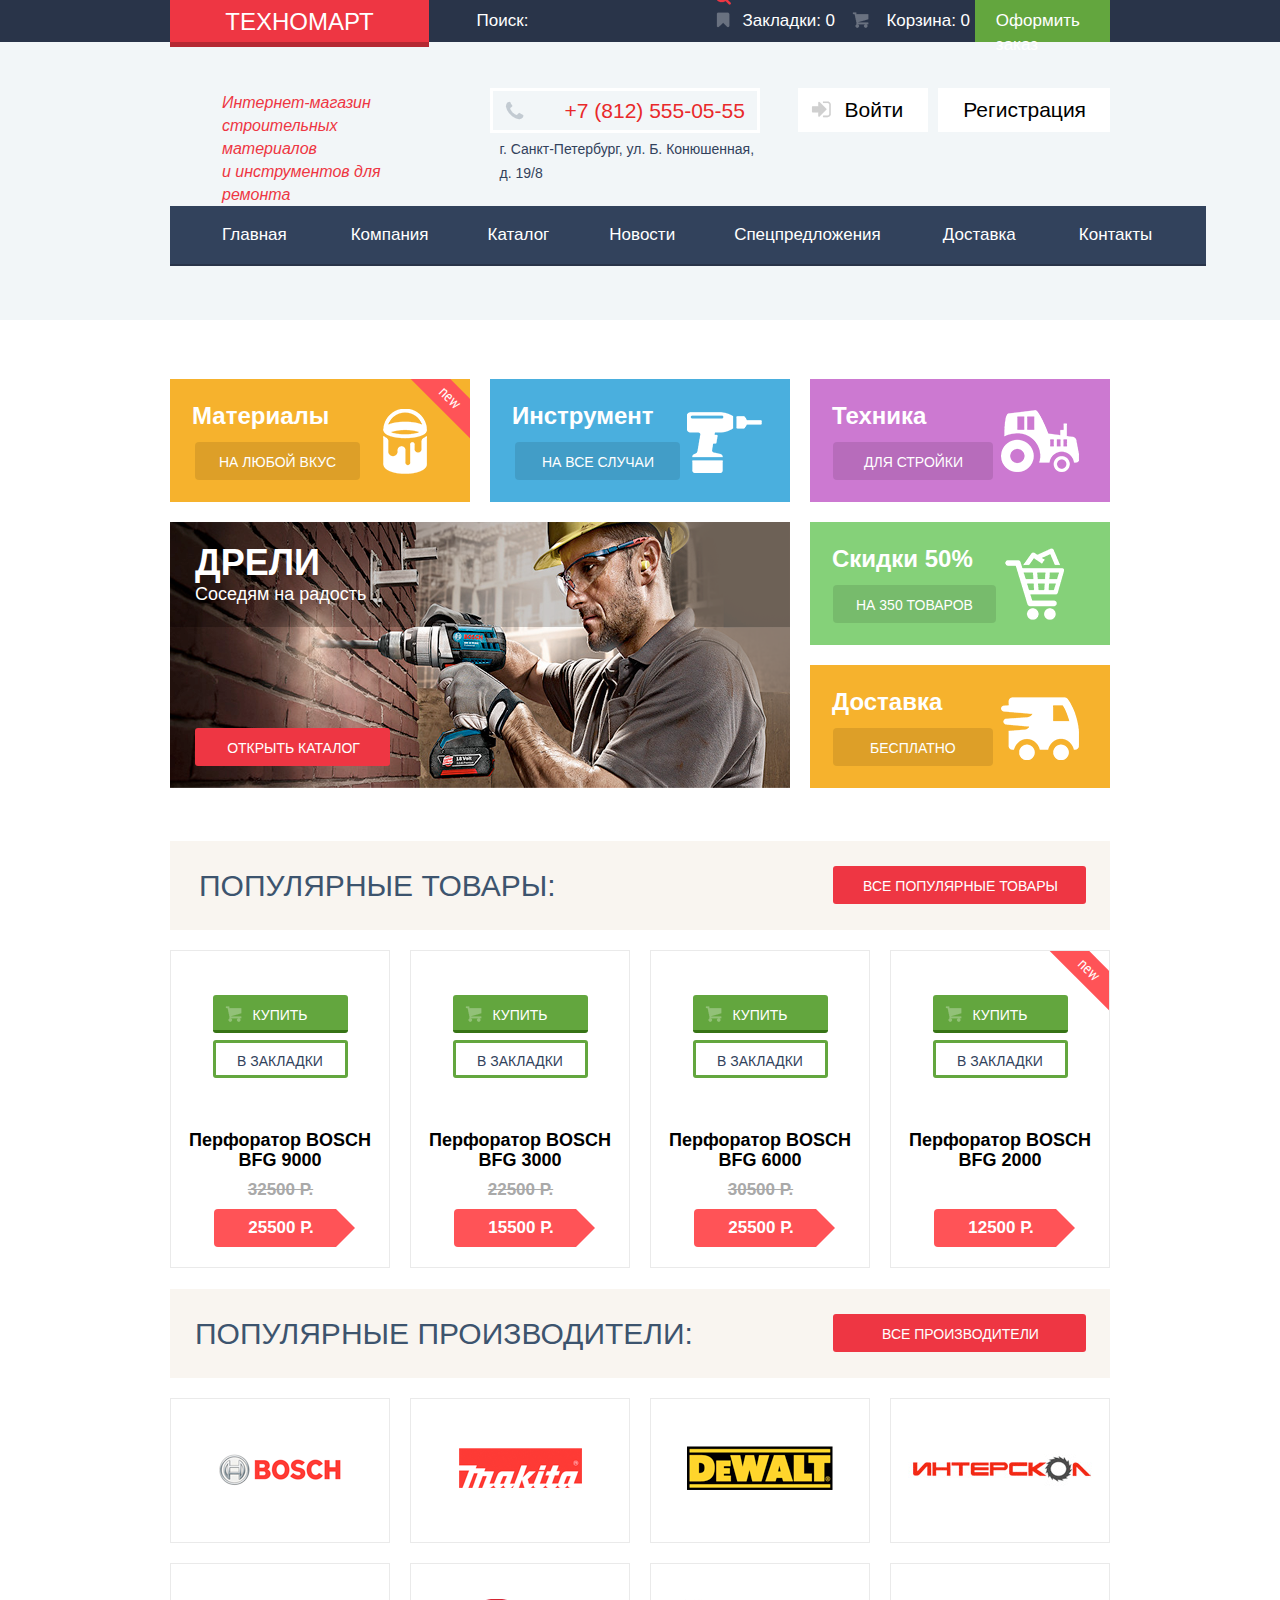
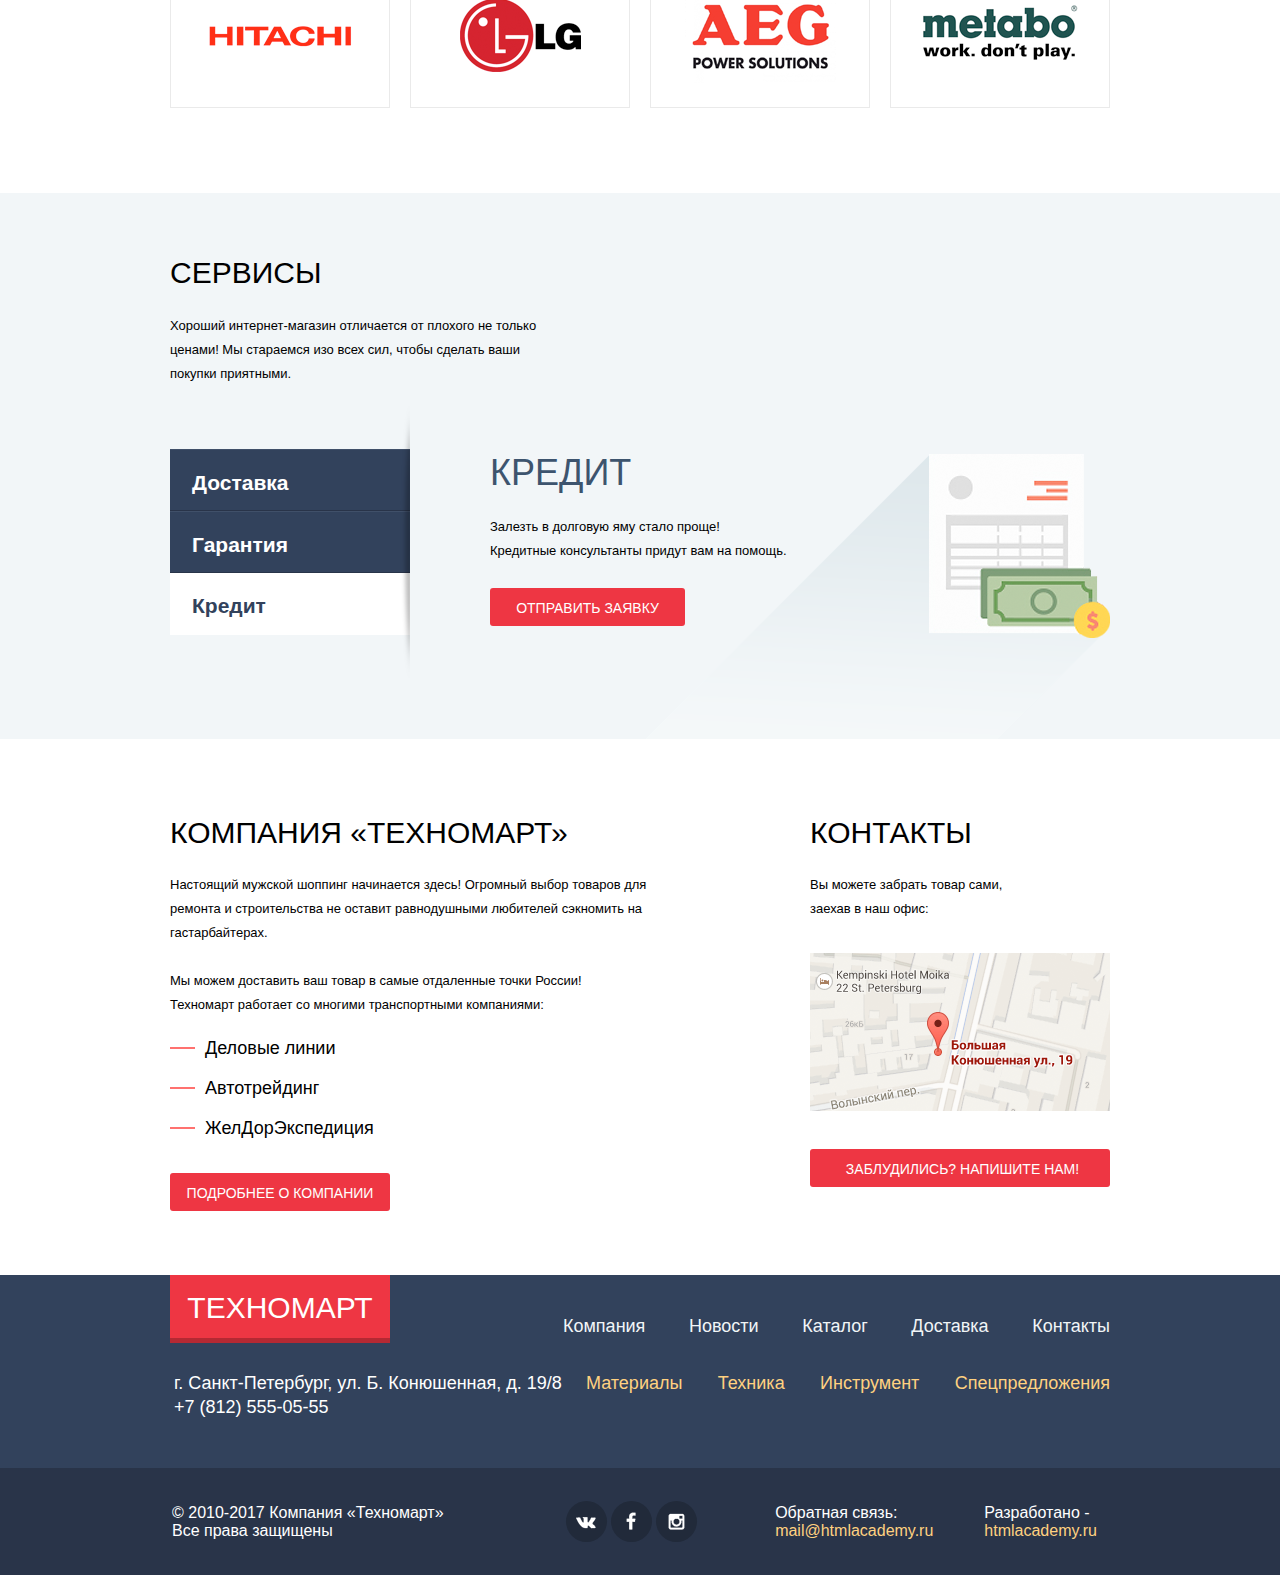
==== index.html @ e609ee50 "Release Candidate #3" ====
<!DOCTYPE html>
<html lang="ru">
<head>
    <meta charset="UTF-8">
    <meta name="viewport" content="width=device-width, initial-scale=1.0">
    <meta http-equiv="X-UA-Compatible" content="ie=edge">
    <title>HTML Academy: Техномарт</title>
    <link rel="stylesheet" href="css/normalize.css">
    <link rel="stylesheet" href="css/style.css">
</head>
<body>
    <header>
        <section class="header-top">
            <div class="container flex-start">
                <a class="header-logo">Техномарт</a>
                <form action="http://technomart.org/get" method="GET" class="search-form">
                    <input type="text" placeholder="Поиск:" class="input-search" id="searchik">
                    <label for="searchik" class="label-search"></label>
                </form>
                <a href="#" class="bookmarks-container">
                    Закладки: <span class="bookmark-count">0</span>
                </a>
                <a href="#" class="basket-container">
                    Корзина: <span class="basket-count">0</span>
                </a>
                <a href="#" class="btn btn-checkout">Оформить заказ</a>
            </div>
        </section>
        <section class="header-bottom">
            <div class="container">
                <div class="header-upper-row flex">
                    <div class="header-description">Интернет-магазин строительных материалов<br>и инструментов для ремонта</div>
                    <div class="header-contacts">
                        <span class="header-phone">+7 (812) 555-05-55</span>
                        <span class="header-address">г. Санкт-Петербург, ул. Б. Конюшенная, д. 19/8</span>
                    </div>
                    <div class="user-login">
                        <a href="#" class="btn btn-login">Войти</a>
                        <a href="#" class="btn btn-registration">Регистрация</a>
                    </div>
                    <div class="user-logged-in logged-in-index">
                        <div class="user-name">
                            <a href="http://tehnopark.ru/profile" class="direct-user">Равшан Джамшутович</a>
                            <a href="#" class="logout-icon"></a>
                        </div>
                            <a href="#" class="dashboard">Мои заказы</a>
                            <a href="#" class="dashboard dashboard-two">Личный кабинет</a>
                    </div>
                </div>
                <nav class="header-nav">
                    <ul class="flex-start">
                        <li><a href="#" class="header-link link-one">Главная</a></li>
                        <li><a href="#" class="header-link link-two">Компания</a></li>
                        <li><a href="./catalog.html" class="header-link link-three">Каталог</a></li>
                        <li><a href="#" class="header-link link-four">Новости</a></li>
                        <li><a href="#" class="header-link link-five">Спецпредложения</a></li>
                        <li><a href="#" class="header-link link-six">Доставка</a></li>
                        <li><a href="#" class="header-link link-seven">Контакты</a></li>
                    </ul>
                </nav>
            </div>
        </section>
    </header>
    <main>
        <section class="promo">
            <div class="container">
                <div class="promo-upper-row flex">
                    <article class="promo-article materials">
                        <h1>Материалы</h1>
                        <a href="#">На любой вкус</a>
                    </article>
                    <article class="promo-article instrument">
                        <h1>Инструмент</h1>
                        <a href="#">На все случаи</a>
                    </article>
                    <article class="promo-article technics">
                        <h1>Техника</h1>
                        <a href="#">Для стройки</a>
                    </article>
                </div>
                <div class="promo-lower-row flex">
                    <article class="big-promo big-promo-perforator">
                        <div class="header-container">
                            <h1>Перфораторы</h1>
                            <h2>Настоящие мужские игрушки</h2>
                        </div>
                        <a href="#">Открыть каталог</a>
                    </article>
                    <article class="big-promo big-promo-drel">
                        <div class="header-container">
                            <h1>Дрели</h1>   
                            <h2>Соседям на радость</h2>
                        </div>
                        <a href="#">Открыть каталог</a>
                    </article>
                    <div class="promo-right-container">
                        <article class="promo-article sale">
                            <h1>Скидки 50%</h1>
                            <a href="#">На 350 товаров</a>
                        </article>
                        <article class="promo-article deliveries">
                            <h1>Доставка</h1>
                            <a href="#">Бесплатно</a>
                        </article>
                    </div>
                </div>
            </div>
        </section>
        <section class="popular-items">
            <div class="container">
                <div class="popular-items-head flex">
                    <h2>Популярные товары:</h2>
                    <a href="#">Все популярные товары</a>
                </div>
                <div class="popular-items-body flex">
                    <article class="popular-item BFG9000">
                        <figure>
                            <img src="img/popular-drill-9000.png" width="184" height="164" alt="BFG 9000">
                        </figure>
                        <div class="hover-buttons">
                            <a href="#"class="buy-button">Купить</a>
                            <a href="#" class="bookmark-button">В закладки</a>
                        </div>
                        <div class="price">
                            <h3>Перфоратор BOSCH<br>BFG 9000</h3>
                            <div class="last-price">32500 Р.</div>
                            <div class="new-price">25500 Р.</div>
                        </div>
                    </article>
                    <article class="popular-item BFG3000">
                        <figure>
                            <img src="img/popular-drill-3000.png" width="127" height="112" alt="BFG 3000">
                        </figure>
                        <div class="hover-buttons">
                            <a href="#"class="buy-button">Купить</a>
                            <a href="#" class="bookmark-button">В закладки</a>
                        </div>
                        <div class="price">
                            <h3>Перфоратор BOSCH<br>BFG 3000</h3>
                            <div class="last-price">22500 Р.</div>
                            <div class="new-price">15500 Р.</div>
                        </div>
                    </article>
                    <article class="popular-item BFG6000">
                        <figure>
                            <img src="img/popular-drill-6000.png" width="144" height="128" alt="BFG 6000">
                        </figure>
                        <div class="hover-buttons">
                            <a href="#"class="buy-button">Купить</a>
                            <a href="#" class="bookmark-button">В закладки</a>
                        </div>
                        <div class="price">
                            <h3>Перфоратор BOSCH<br>BFG 6000</h3>
                            <div class="last-price">30500 Р.</div>
                            <div class="new-price">25500 Р.</div>
                        </div>
                    </article>
                    <article class="popular-item BFG2000">
                        <figure>
                            <img src="img/popular-drill-2000.png" width="127" height="112" alt="BFG 2000">
                        </figure>
                        <div class="hover-buttons">
                            <a href="#"class="buy-button">Купить</a>
                            <a href="#" class="bookmark-button">В закладки</a>
                        </div>
                        <div class="price">
                            <h3>Перфоратор BOSCH<br>BFG 2000</h3>
                            <div class="last-price"></div>
                            <div class="new-price">12500 Р.</div>
                        </div>
                    </article>
                </div>
            </div>
        </section>
        <section class="popular-brands">
            <div class="container">
                <div class="popular-brands-head flex">
                    <h2>Популярные производители:</h2>
                    <a href="#">Все производители</a>
                </div>
                <div class="popular-brands-body">
                    <ul class="flex wrap">
                        <li class="popular-brand"><a href="#" class="pop-link Bosch"><img src="img/popular-bosch.png" width="126" height="37" alt="Bosch"></a></li>
                        <li class="popular-brand"><a href="#" class="pop-link Makita"><img src="img/popular-makita.png" width="123" height="40" alt="Makita"></a></li>
                        <li class="popular-brand"><a href="#" class="pop-link DeWalt"><img src="img/popular-dewalt.png" width="146" height="44" alt="DeWalt"></a></li>
                        <li class="popular-brand"><a href="#" class="pop-link InterSkol"><img src="img/popular-interskol.png" width="200" height="88" alt="InterSkol"></a></li>
                        <li class="popular-brand"><a href="#" class="pop-link Hitachi"><img src="img/popular-hitachi.png" width="169" height="31" alt="Hitachi"></a></li>
                        <li class="popular-brand"><a href="#" class="pop-link LG"><img src="img/popular-lg.png" width="121" height="73" alt="LG"></a></li>
                        <li class="popular-brand"><a href="#" class="pop-link AEG"><img src="img/popular-aeg.png" width="151" height="96" alt="AEG"></a></li>
                        <li class="popular-brand"><a href="#" class="pop-link Metabo"><img src="img/popular-metabo.png" width="204" height="69" alt="Metabo"></a></li>
                    </ul>
                </div>
            </div>
        </section>
        <section class="service">
            <div class="container">
                <div class="services-description">
                    <h2>Сервисы</h2>
                    <p>Хороший интернет-магазин отличается от плохого не только ценами! Мы стараемся изо всех сил, чтобы сделать ваши покупки приятными.</p>
                </div>
                <div class="delivery-guarantee-credit flex">
                    <div class="delivery-slider flex">
                        <a href="#">Доставка</a>
                        <a href="#">Гарантия</a>
                        <a href="#" class="active">Кредит</a>
                    </div>
                    <div class="delivery-info">
                        <h2>Доставка</h2>
                        <p>Мы с удовольствием доставим ваш товар прямо к вашему подъезду совершенно бесплатно! Ведь мы неплохо заработаем,<br>поднимая его на ваш этаж!</p>
                    </div>
                    <div class="guarantee-info">
                        <h2>Гарантия</h2>
                        <p>Если купленный у нас товар поломается или заискрит,<br>а также в случае пожара, спровоцированного его возгаранием,  вы всегда можете быть уверены в нашей гарантии. Мы обменяем сгоревший товар на новый.<br>Дом уж восстановите как-нибудь сами.</p>
                    </div>
                    <div class="credit-info">
                        <h2>Кредит</h2>
                        <p>Залезть в долговую яму стало проще!<br>Кредитные консультанты придут вам на помощь.</p>
                        <a href="#">Отправить заявку</a>
                    </div>
                </div>
            </div>
        </section>
        <section class="company-info-address">
            <div class="container flex">
                <div class="company-info">
                    <h2>Компания «Техномарт»</h2>
                    <p>Настоящий мужской шоппинг начинается здесь! Огромный выбор товаров для ремонта и строительства не оставит равнодушными любителей сэкномить на гастарбайтерах.</p>
                    <p class="paragraph-info">Мы можем доставить ваш товар в самые отдаленные точки России!<br>Техномарт работает со многими транспортными компаниями:</p>
                    <ul>
                        <li>Деловые линии</li>
                        <li>Автотрейдинг</li>
                        <li>ЖелДорЭкспедиция</li>
                    </ul>
                    <a href="№">Подробнее о компании</a>
                </div>
                <div class="company-address">
                    <h2>Контакты</h2>
                    <p>Вы можете забрать товар сами,<br>заехав в наш офис:</p>
                    <a href="https://goo.gl/maps/dcmSV68UJ8t" class="map"><img src="img/map-mini.png" alt="Karta" width="300" height="158"></a>
                    <a href="#" class="company-link">Заблудились? Напишите нам!</a>
                </div>
            </div>
        </section>
    </main>
    <footer>
        <section class="footer-top">
            <div class="container flex">
                <a href="#" class="footer-logo">Техномарт</a>
                <nav class="footer-company-nav">
                    <ul class="flex">
                        <li><a href="#">Компания</a></li>
                        <li><a href="#">Новости</a></li>
                        <li><a href="./catalog.html">Каталог</a></li>
                        <li><a href="#">Доставка</a></li>
                        <li><a href="#">Контакты</a></li>
                    </ul>
                </nav>
            </div> 
        </section>
        <section class="footer-middle">
            <div class="container flex">
                <p class="footer-address">г. Санкт-Петербург, ул. Б. Конюшенная, д. 19/8<br>+7 (812) 555-05-55</p>
                <nav class="footer-shop-nav">
                    <ul class="flex">
                        <li><a href="#">Материалы</a></li>
                        <li><a href="#">Техника</a></li>
                        <li><a href="#">Инструмент</a></li>
                        <li><a href="#">Спецпредложения</a></li>
                    </ul>
                </nav>
            </div>
        </section>
        <section class="footer-bottom">
            <div class="container flex">
                <small>&#169; 2010-2017 Компания «Техномарт»<br>Все права защищены</small>
                <div class="social flex">
                    <a href="#" class="icon icon-vk"></a>
                    <a href="#" class="icon icon-fb"></a>
                    <a href="#" class="icon icon-insta"></a>
                </div>
                <div class="made-by flex">
                    <div class="email">
                        <span class="made-by-span">Обратная связь:</span>
                        <a href="mailto:mail@htmlacademy.ru" class="email-link">mail@htmlacademy.ru</a>
                    </div>
                    <div class="developer">
                        <span class="made-by-span">Разработано -</span>
                        <a href="https://htmlacademy.ru/intensive/htmlcss" class="course-link">htmlacademy.ru</a>
                    </div>
                </div>
            </div>
        </section>
    </footer>
</body>
</html>
---- css/style.css ----
@font-face {
    font-family: "PT Sans";
    src: url("../fonts/PTSans.woff") format("woff");
    font-style: normal;
    font-weight: normal;
}

@font-face {
    font-family: "PT Sans";
    src: url("../fonts/PTSansBold.woff") format("woff");
    font-style: normal;
    font-weight: bold;
}

@font-face {
    font-family: "PT Sans Narrow";
    src: url("../fonts/PTSansNarrow.woff") format("woff");
    font-style: normal;
    font-weight: normal;
}

@font-face {
    font-family: "Cuprum";
    src: url("../fonts/Cuprum.woff") format("woff");
    font-style: normal;
    font-weight: normal;
}

@font-face {
    font-family: "Cuprum";
    src: url("../fonts/Cuprumbold.woff") format("woff");
    font-style: normal;
    font-weight: bold;
}

@font-face {
    font-family: "Cuprum";
    src: url("../fonts/CuprumItalic.woff") format("woff");
    font-style: italic;
    font-weight: normal;
}

@font-face {
    font-family: "Cuprum";
    src: url("../fonts/CuprumBoldItalic.woff") format("woff");
    font-style: italic;
    font-weight: bold;
}

body {
    font-family: "Cuprum", "Arial", sans-serif;
    font-size: 14px;
    line-height: 24px;
    font-weight: normal;
    color: black;
    margin: 0px;
}

a {
    text-decoration: none;
}

.container {
    width: 940px;
    margin: 0 auto;
    padding: 0 10px;
}

.flex {
    display: flex;
    justify-content: space-between;
}

.flex-start {
    display: flex;
    justify-content: flex-start;
}

.wrap {
    flex-wrap: wrap;
}


/*СТИЛИЗАЦИЯ HEADER */

.header-top {
    background-color: #293449;
    color: white;
    min-height: 42px;
}

.header-top a {
    text-decoration: none;
    color: white;
}

.header-bottom {
    background-color: #f2f6f8;
    min-height: 278px;
}

.header-nav ul {
    list-style: none;
}

.header-nav a {
    color: white;
}

.header-phone,
.header-address {
    display: block;
}

.header-logo {
    font-size: 24px;
    text-transform: uppercase;
    padding-top: 10px;
    padding-bottom: 8px;
    padding-left: 55.32px;
    padding-right: 55px;
    background-color: #ee3643;
    box-shadow: 0px 5px #b52933;
}

.header-logo:hover {
    background-color: #ca2c37;
    box-shadow: 0px 5px #9a212a;
}

.header-logo:active {
    background-color: #ba2732;
    box-shadow: 0px 5px #8e1e26;
}

.header-top .container {
    align-items: center;
}

.search-form {
    position: relative;
    /*background-color: white;*/
    
}

.input-search {
    height: 42px;
    border: none;
    width: 270px;
    padding-left: 48px;
    padding-top: 0;
    padding-bottom: 1px;
    padding-right: 0;
    background-color: #293449;
    font-family: "Cuprum", "Arial", sans-serif;
    font-size: 17px;
    box-sizing: border-box;
}

.label-search {
    position: relative;
    /*color: #33445a;*/
    color: white;
    /*padding-left: 47px;*/
}

.label-search::before {
    content: "";
    position: absolute;
    display: block;
    width: 17px;
    height: 17px;
    background-image: url(../img/spritesheet.png);
    background-repeat: no-repeat;
    background-position: -141px -191px;
    left: 15px;
    top: -25px;
}

.input-search:hover {
    background-color: #212a3a;
}

.input-search:focus {
    background-color: white;
}

.label-search:focus::before {
    left: 190px;
}

/*.input-search:hover::before {
    content: "";
    position: absolute;
    display: block;
    width: 17px;
    height: 17px;
    background-image: url(../img/spritesheet.png);
    background-repeat: no-repeat;
    background-position: -141px -191px;
    left: -15px;
}*/

/*.label-search:hover::before {
    content: "";
    position: absolute;
    display: block;
    width: 17px;
    height: 17px;
    background-image: url(../img/spritesheet.png);
    background-repeat: no-repeat;
    background-position: -141px -191px;
    left: 190px;
}*/

::-webkit-input-placeholder { /* WebKit, Blink, Edge */
    color: white;
    font-family: "Cuprum", "Arial", sans-serif;
    font-size: 17px;
}
:-moz-placeholder { /* Mozilla Firefox 4 to 18 */
   color: white;
   opacity:  1;
}
::-moz-placeholder { /* Mozilla Firefox 19+ */
   color: white;
   opacity:  1;
}
:-ms-input-placeholder { /* Internet Explorer 10-11 */
   color: white;
}

.bookmarks-container {
    width: 150px;
    height: 42px;
    box-sizing: border-box;
    position: relative;
    padding-left: 44px;
    font-size: 17px;
    padding-top: 9px;
    /*display: block;*/
}

.basket-container {
    width: 150px;
    height: 42px;
    box-sizing: border-box;
    position: relative;
    padding-left: 50px;
    font-size: 17px;
    padding-top: 9px;
}

.bookmarks-container::before {
    content: "";
    position: absolute;
    display: block;
    width: 14px;
    height: 16px;
    background-image: url(../img/spritesheet.png);
    background-repeat: no-repeat;
    background-position: -102px -168px;
    left: 17px;
    bottom: 14px;
    opacity: 0.3;
}

.bookmarks-container:hover {
    background-color: #212a3a;
}

.bookmarks-container:hover::before {
    opacity: 1;
}

.bookmarks-container:active {
    background-color: #161d29;
    color: rgba(255, 255, 255, 0.6);
}

.bookmarks-container:active::before {
    opacity: 0.5;
}

.basket-container::before {
    content: "";
    position: absolute;
    display: block;
    width: 17px;
    height: 16px;
    background-image: url(../img/spritesheet.png);
    background-repeat: no-repeat;
    background-position: -59px -168px;
    left: 16px;
    bottom: 14px;
    opacity: 0.3;
}

.basket-container:hover {
    background-color: #212a3a;
}

.basket-container:hover::before {
    opacity: 1;
}

.basket-container:active {
    background-color: #161d29;
    color: rgba(255, 255, 255, 0.6);
}

.basket-container:active::before {
    opacity: 0.5;
}
.btn-checkout {
    background-color: #63a63e;
    padding-top: 9px;
    box-sizing: border-box;
    font-size: 17px;
    padding-left: 21px;
    width: 150px;
    height: 42px;
}

.btn-checkout:hover {
    background-color: #5fbb2d;
}

.btn-checkout:active {
    background-color: #518534;
    color: rgba(255, 255, 255, 0.51);
}

.header-contacts {
    width: 270px;
    box-sizing: border-box;
    margin-left: 18px;
}

.header-upper-row {
    min-height: 158px;
}

.header-description {
    width: 250px;
    font-style: italic;
    font-size: 16px;
    line-height: 23px;
    color: #ee3643;
    box-sizing: border-box;
    padding-left: 52px;
    margin-top: 49px;
}

.header-phone {
    width: 270px;
    position: relative;
    box-sizing: border-box;
    border: 3px solid white;
    min-height: 45px;
    font-size: 21px;
    color: #e9292a;
    padding-top: 8px;
    padding-left: 72px;
    margin-top: 46px;
}

.header-phone::before {
    content: "";
    position: absolute;
    display: block;
    width: 19px;
    height: 19px;
    background-image: url(../img/spritesheet.png);
    background-repeat: no-repeat;
    background-position: -116px -191px;
    left: 12px;
    bottom: 10px;
}

.header-address {
    margin-left: 10px;
    margin-top: 4px;
    color: #32425c;
}

.user-login {
    margin-top: 46px;
    width: 299px;
    display: flex;
    justify-content: flex-end;
    align-items: flex-start;
}

.btn-login {
    margin-right: 10px;
    background-color: white;
    color: black;
    font-size: 21px;
    line-height: 18px;
    padding-right: 25px;
    padding-left: 46px;
    padding-top: 13px;
    padding-bottom: 13px;
    position: relative;
}

.btn-registration {
    background-color: white;
    color: black;
    font-size: 21px;
    line-height: 18px;
    padding-right: 24px;
    padding-left: 25px;
    padding-top: 13px;
    padding-bottom: 13px;
}

.btn-login::before {
    content: "";
    display: block;
    position: absolute;
    width: 20px;
    height: 17px;
    background-image: url(../img/spritesheet.png);
    background-repeat: no-repeat;
    background-position: -166px -168px;
    left: 13px;
}

.btn-login:hover,
.btn-registration:hover {
    color: #ee3643;
}

.btn-login:hover::before {
    background-position: -36px -191px;
}

.btn-login:active,
.btn-registration:active {
    color: rgba(0, 0, 0, 0.3);
}

.btn-login:active::before {
    background-position: -166px -168px;
}

.user-logged-in {
    margin-top: 46px;
    width: 299px;
}

.direct-user {
    color: black;
    font-size: 21px;
    line-height: 18px;
    display: inline-block;
    margin-top: 13px;
    margin-left: 47px;
    position: relative;
}

.direct-user::before {
    content: "";
    position: absolute;
    display: block;
    background-image: url(../img/spritesheet.png);
    background-repeat: no-repeat;
    width: 20px;
    height: 18px;
    background-position: -215px -11px;
    left: -34px;
}

.direct-user:hover::before {
    background-position: -199px -35px;
}

.direct-user:active {
    color: rgba(0, 0, 0, 0.3);
}

.direct-user:active::before {
    background-position: -215px -11px;
}

.user-name {
    background-color: white;
    min-height: 44px;
    position: relative;
}

.dashboard {
    font-size: 16px;
    line-height: 18px;
    color: #32425c;
    display: inline-block;
    margin-top: 8px;
    margin-left: 18px;
    text-decoration: underline;
}

.dashboard-two {
    margin-left: 28px;
    position: relative;
}

.dashboard-two::before {
    content: "\2022";
    position: absolute;
    color: #32425c;
    display: block;
    left: -17px;
    font-family: Arial, sans-serif;
}

.dashboard:hover {
    color: #ee3643;
}

.dashboard:active {
    color: rgba(50, 66, 92, 0.3);
}

.logout-icon {
    position: absolute;
    display: block;
    background-image: url(../img/spritesheet.png);
    background-repeat: no-repeat;
    width: 21px;
    height: 17px;
    background-position: -62px -191px;
    right: 10px;
    bottom: 13px;
}

.logout-icon:hover {
    background-position: -89px -191px;
}

.logout-icon:active {
    background-position: -62px -191px;
}

.logged-in-index {
    display: none;
}

.login-catalog {
    display: none;
}

.header-nav ul {
    margin-top: 0;
    margin-bottom: 0;
    padding-left: 0;
    /*align-items: center;*/
}

.header-link {
    font-size: 17px;
    line-height: 17px;
    padding-top: 20px;
    display: inline-block;
    min-height: 60px;
    background-color: #32425c;
    box-sizing: border-box;
    border-bottom: 2px solid #293449;
}

.header-link.link-one {
    padding-left: 52px;
    padding-right: 34px;
}

.header-link.link-two {
    padding-left: 30px;
    padding-right: 30px;
}

.header-link.link-three {
    padding-left: 29px;
    padding-right: 30px;
}

.header-link.link-four {
    padding-left: 30px;
    padding-right: 30px;
}

.header-link.link-five {
    padding-left: 29px;
    padding-right: 30px;
}

.header-link.link-six {
    padding-left: 32px;
    padding-right: 30px;
}

.header-link.link-seven {
    padding-left: 33px;
    padding-right: 54px;
}

.header-link:hover {
    background-color: #293449;
}

.header-link:active {
    background-color: #1d2739;
    color: rgba(255, 255, 255, 0.5)
}




/*СТИЛИЗАЦИЯ PROMO*/

/*.big-promo-drel {
    display: none;
}*/

.big-promo-perforator {
    display: none;
}


.promo-article {
    width: 300px;
    min-height: 123px;
    position: relative;
}

.big-promo {
    width: 620px;
}

.materials {
    background-color: #f6b22d;
    overflow: hidden;
}

.instrument {
    background-color: #4aafde;
}

.technics {
    background-color: #cc79d1;
}

.sale {
    background-color: #85d179;
}

.deliveries {
    background-color: #f6b22d;
}

.promo-upper-row {
    margin-top: 59px;
}

.promo-lower-row {
    margin-top: 20px;
    min-height: 266px;
}

.promo-article h1 {
    font-size: 24px;
    line-height: 30px;
    color: white;
    margin-top: 22px;
    margin-left: 22px;
    margin-bottom: 0;
}

.promo-right-container {
    display: flex;
    flex-direction: column;
    justify-content: space-between;
}

.promo-article a {
    display: inline-block;
    margin-left: 23px;
    margin-top: 11px;
    font-size: 14px;
    line-height: 18px;
    text-transform: uppercase;
    color: white;
    background-color: rgba(0, 0, 0, 0.1);
    border-radius: 4px;
}

.promo-article a:hover {
    background-color: rgba(0, 0, 0, 0.2);
}

.promo-article a:active {
    background-color: rgba(0, 0, 0, 0.3);
}

.promo-article.materials a {
    padding-top: 11px;
    padding-left: 24px;
    padding-right: 24px;
    padding-bottom: 9px;
    margin-left: 25px;
}

.promo-article.instrument a {
    margin-left: 25px;
    padding-top: 11px;
    padding-left: 27px;
    padding-right: 26px;
    padding-bottom: 9px;
}

.promo-article.technics a {
    padding-top: 11px;
    padding-left: 31px;
    padding-right: 30px;
    padding-bottom: 9px;
}

.promo-article.sale a {
    padding-top: 11px;
    padding-left: 23px;
    padding-right: 23px;
    padding-bottom: 9px;
}

.promo-article.deliveries a {
    padding-top: 11px;
    padding-left: 37px;
    padding-right: 37px;
    padding-bottom: 9px;
}

.promo-article.materials::before {
    content: "";
    position: absolute;
    display: block;
    background-image: url(../img/spritesheet.png);
    background-repeat: no-repeat;
    width: 44px;
    height: 65px;
    background-position: -3px -3px;
    left: 213px;
    top: 30px;
}

.promo-article.materials::after {
    content: "new";
    display: block;
    position: absolute;
    font-family: "PT Sans Narrow", "Arial", sans-serif;
    font-size: 16px;
    line-height: 18px;
    color: white;
    top: 5px;
    right: -24px;
    background-color: #ff5357;
    width: 89px;
    height: 24px;
    text-align: center;
    padding-top: 4px;
    transform: rotate(45deg);
}

.promo-article.instrument::before {
    content: "";
    position: absolute;
    display: block;
    background-image: url(../img/spritesheet.png);
    background-repeat: no-repeat;
    width: 75px;
    height: 61px;
    background-position: -53px -3px;
    left: 197px;
    top: 33px;
}

.promo-article.technics::before {
    content: "";
    position: absolute;
    display: block;
    background-image: url(../img/spritesheet.png);
    background-repeat: no-repeat;
    width: 78px;
    height: 62px;
    background-position: -3px -81px;
    left: 191px;
    top: 31px;
}

.promo-article.sale::before {
    content: "";
    position: absolute;
    display: block;
    background-image: url(../img/spritesheet.png);
    background-repeat: no-repeat;
    width: 59px;
    height: 72px;
    background-position: -134px -3px;
    left: 195px;
    top: 26px;
}

.promo-article.deliveries::before {
    content: "";
    position: absolute;
    display: block;
    background-image: url(../img/spritesheet.png);
    background-repeat: no-repeat;
    width: 78px;
    height: 63px;
    background-position: -87px -81px;
    left: 191px;
    top: 32px;
}

.big-promo a {
    display: inline-block;
    width: 195px;
    height: 38px;
    background-color: #ee3643;
    border-radius: 3px;
    font-size: 14px;
    line-height: 18px;
    text-align: center;
    padding-top: 11px;
    color: white;
    text-transform: uppercase;
    box-sizing: border-box;
    padding-left: 2px;
    margin-top: 101px;
    margin-left: 25px;
}

.big-promo a:hover {
    background-color: #ca2c37;
}

.big-promo a:active {
    background-color: #ba2732;
}

.big-promo h1 {
    margin-top: 0;
    margin-bottom: 0;
    margin-left: 25px;
    padding-top: 26px;
    color: white;
    text-transform: uppercase;
    font-size: 36px;
    line-height: 30px;
    font-weight: bold;
}

.big-promo h2 {
    color: white;
    font-family: "PT Sans", "Arial", sans-serif;
    font-size: 18px;
    line-height: 24px;
    font-weight: normal;
    margin-left: 25px;
    margin-bottom: 0;
    margin-top: 4px;
}

.big-promo-perforator {
    background-image: url("../img/slider1.png");
}

.big-promo-drel {
    background-image: url("../img/slider2.png");
}

.big-promo .header-container {
    min-height: 105px;
    box-sizing: border-box;
}




/*СТИЛИЗАЦИЯ ПОПУЛЯРНЫХ ТОВАРОВ*/

.popular-items {
    margin-top: 53px;
}

.popular-items-head {
    background-color: #f9f5f0;
    min-height: 89px;
    box-sizing: border-box;
}

.popular-items-head h2 {
    text-transform: uppercase;
    font-size: 30px;
    line-height: 30px;
    margin-left: 29px;
    margin-top: 30px;
    font-weight: normal;
    color: #3d546e;
}

.popular-items-head a {
    width: 253px;
    height: 38px;
    background-color: #ee3643;
    border-radius: 3px;
    font-size: 14px;
    line-height: 18px;
    text-align: center;
    padding-top: 11px;
    color: white;
    text-transform: uppercase;
    box-sizing: border-box;
    padding-left: 2px;
    margin-top: 25px;
    margin-left: 25px;
    margin-right: 24px;
}

.popular-items-head a:hover {
    background-color: #ca2c37;
}

.popular-items-head a:active {
    background-color: #ba2732;
}

.popular-items-body {
    margin-top: 20px;
}

.popular-item {
    width: 220px;
    min-height: 318px; 
    box-sizing: border-box;
    border: 1px solid #eaeaea;
    overflow: hidden;
    display: flex;
    flex-direction: column;
    justify-content: space-between;
    align-items: center;
    position: relative;
}

.hover-buttons {
    display: flex;
    min-height: 127px;
    flex-direction: column;
    justify-content: flex-end;
    align-items: center;
    box-sizing: border-box;
}

.buy-button {
    width: 135px;
    height: 38px;
    box-sizing: border-box;
    background-color: #63a63e;
    border-bottom: 3px solid #367315;
    border-radius: 3px;
    color: white;
    font-size: 14px;
    text-transform: uppercase;
    text-align: center;
    padding-top: 8px;
    position: relative;
}

.buy-button::before {
    content: "";
    position: absolute;
    display: block;
    width: 17px;
    height: 16px;
    background-image: url(../img/spritesheet.png);
    background-repeat: no-repeat;
    background-position: -59px -168px;
    bottom: 8px;
    left: 12px;
    opacity: 0.3;
}

.buy-button:hover {
    background-color: #5fbb2d;
}

.buy-button:hover::before {
    opacity: 1;
}

.buy-button:active {
    background-color: #518534;
    border-bottom: 3px solid #518534;
}

.bookmark-button {
    width: 135px;
    height: 38px;
    margin-top: 7px;
    box-sizing: border-box;
    border: 3px solid #63a63e;
    border-radius: 3px;
    font-size: 14px;
    text-transform: uppercase;
    text-align: center;
    color: #32425c;
    padding-top: 6px;
}

.bookmark-button:hover {
    border-color: #32425c;
}

.bookmark-button:active {
    opacity: 0.3;
}

.popular-item figure {
    margin: 0;
    display: none;
}

.BFG9000 img {
    margin-top: 5px;
}

.BFG3000 img {
    margin-top: 28px;
    margin-right: 12px;
}

.BFG6000 img {
    margin-top: 21px;
    margin-right: 21px;
}

.BFG2000 img {
    margin-top: 27px;
    margin-right: 28px;
}

.popular-items-body .BFG2000::after {
    content: "new";
    display: block;
    position: absolute;
    font-family: "PT Sans Narrow", "Arial", sans-serif;
    font-size: 16px;
    line-height: 18px;
    color: white;
    top: 5px;
    right: -24px;
    background-color: #ff5357;
    width: 89px;
    height: 24px;
    text-align: center;
    padding-top: 4px;
    transform: rotate(45deg);
}

.popular-item h3 {
    font-family: "PT Sans", "Arial", sans-serif;
    font-weight: bold;
    font-size: 18px;
    line-height: 20px;
    color: black;
    margin-top: 0;
    margin-bottom: 11px;
    text-align: center;
}

.last-price {
    font-family: "PT Sans", "Arial", sans-serif;
    font-weight: bold;
    font-size: 17px;
    line-height: 18px;
    color: #a9a9a9;
    text-decoration: line-through;
    margin-bottom: 10px;
    text-align: center;
    margin-left: 1px;
}

.new-price {
    width: 122px;
    height: 38px;
    position: relative;
    border-top-left-radius: 4px;
    border-bottom-left-radius: 4px;
    font-family: "PT Sans", "Arial", sans-serif;
    font-weight: bold;
    font-size: 17px;
    line-height: 18px;
    color: white;
    background-color: #ff5357;
    padding-top: 10px;
    padding-left: 13px;
    box-sizing: border-box;
    margin-left: -11px;
    margin-bottom: 20px;
    text-align: center;
}

.new-price::after {
    content: "";
    position: absolute;
    border: 19px solid transparent;
    border-left: 19px solid #ff5357;
    display: block;
    width: 0;
    height: 0;
    left: 122px;
    bottom: 0;
}

.popular-item .price {
    display: flex;
    flex-direction: column;
    justify-content: space-between;
    align-items: center;
    min-height: 137px;
}


.popular-item:hover {
     box-shadow: 0px 10px 25px 0px rgba(41, 52, 73, 0.5); 
}


/*СТИЛИЗАЦИЯ ПОПУЛЯРНЫХ БРЕНДОВ*/

.popular-brands {
    margin-top: 21px;
}

.popular-brands-head {
    background-color: #f9f5f0;
    min-height: 89px;
    box-sizing: border-box;
}

.popular-brands-head h2 {
    text-transform: uppercase;
    font-size: 30px;
    line-height: 30px;
    margin-left: 25px;
    margin-top: 30px;
    font-weight: normal;
    color: #3d546e;
}

.popular-brands-head a {
    width: 253px;
    height: 38px;
    background-color: #ee3643;
    border-radius: 3px;
    font-size: 14px;
    line-height: 18px;
    text-align: center;
    padding-top: 11px;
    color: white;
    text-transform: uppercase;
    box-sizing: border-box;
    padding-left: 2px;
    margin-top: 25px;
    margin-left: 25px;
    margin-right: 24px;
}


.popular-brands-head a:hover {
    background-color: #ca2c37;
}

.popular-brands-head a:active {
    background-color: #ba2732;
}

.popular-brand a {
    display: flex;
    width: 220px;
    height: 145px;
    border: 1px solid #eaeaea;
    justify-content: center;
    align-items: center;
    box-sizing: border-box;
}

.popular-brand {
    margin-top: 20px;
}

.popular-brand:hover {
    box-shadow: 0px 10px 25px 0px rgba(41, 52, 73, 0.5); 
}

.popular-brand:active {
    box-shadow: 0px 4px 10px 0px rgba(41, 52, 73, 0.5); 

}

.pop-link:active {
    opacity: 0.3;
}

.popular-brands-body ul {
    margin-left: 0;
    padding-left: 0;
    margin-top: 0;
    margin-bottom: 0;
    list-style: none;
}

.Makita img {
    margin-top: -5px;
}

.DeWalt img {
    margin-top: -5px;
}

.InterSkol img {
    margin-top: -15px;
}

.Hitachi img {
    margin-top: 1px;
    margin-left: 3px;
}

.AEG img {
    margin-top: -2px;
}

.Metabo img {
    margin-top: -6px;
}




/*СТИЛИЗАЦИЯ РАЗДЕЛА СЕРВИС*/

/*.credit-info {
    display: none;
} */

.delivery-info {
    display: none;
}

.guarantee-info {
    display: none;
}

.service {
    background-color: #f2f6f8;
    min-height: 522px;
    margin-top: 85px;
}


.services-description h2 {
    font-size: 30px;
    line-height: 24px;
    font-weight: normal;
    text-transform: uppercase;
    padding-top: 68px;
    margin: 0;
}

.services-description p {
    width: 400px;
    font-family: "PT Sans", "Arial", sans-serif;
    font-size: 13px;
    line-height: 24px;
    font-weight: normal;
    margin-bottom: 0;
    margin-top: 29px;
}

.delivery-guarantee-credit {
    min-height: 333px;
    margin-top: 20px;
    align-items: flex-start;
}

.delivery-slider {
    display: flex;
    flex-direction: column;
    justify-content: center;
    height: 272px;
    position: relative;
}

.delivery-slider::before {
    content: "";
    position: absolute;
    display: block;
    background-image: url(../img/background.png);
    height: 272px;
    width: 10px;
    right: 0;
}

.delivery-slider a {
    height: 62px;
    background-color: #32425c;
    color: white;
    box-sizing: border-box;
    border-top: 1px solid #405069;
    border-bottom: 1px solid #293449;
    font-weight: bold;
    font-size: 21px;
    line-height: normal;
    padding-left: 22px;
    padding-top: 21px;
    width: 240px;
}

.delivery-slider a:hover {
    background-color: #293449;
}

.delivery-slider a.active {
    background-color: white;
    color: #32425c;
    border: none;
}

.delivery-info {
    margin-left: 80px;
    min-height: 333px;
    width: 620px;
    background-image: url("../img/service-truck.png");
    background-repeat: no-repeat;
    background-position: right bottom;
}

.delivery-info h2 {
    font-weight: normal;
    text-transform: uppercase;
    font-size: 36px;
    line-height: 24px;
    margin-top: 55px;
    color: #3d546e;
}

.delivery-info p {
    font-family: "PT Sans", "Arial", sans-serif;
    font-size: 13px;
    line-height: 24px;
    width: 276px;
    text-align: left;
}

.guarantee-info {
    margin-left: 80px;
    min-height: 333px;
    width: 620px;
    background-image: url("../img/service-guarantee.png");
    background-repeat: no-repeat;
    background-position: right bottom;
}

.guarantee-info h2 {
    font-weight: normal;
    text-transform: uppercase;
    font-size: 36px;
    line-height: 24px;
    margin-top: 55px;
    color: #3d546e;
}

.guarantee-info p {
    font-family: "PT Sans", "Arial", sans-serif;
    font-size: 13px;
    line-height: 24px;
    width: 379px;
    text-align: left;
}

.credit-info {
    margin-left: 80px;
    min-height: 333px;
    width: 620px;
    background-image: url("../img/service-credit.png");
    background-repeat: no-repeat;
    background-position: right bottom;
}

.credit-info h2 {
    font-weight: normal;
    text-transform: uppercase;
    font-size: 36px;
    line-height: 24px;
    margin-top: 55px;
    color: #3d546e;
}

.credit-info p {
    font-family: "PT Sans", "Arial", sans-serif;
    font-size: 13px;
    line-height: 24px;
    width: 379px;
    text-align: left;
    margin-bottom: 0;
}

.credit-info a {
    display: inline-block;
    margin-top: 25px;
    width: 195px;
    height: 38px;
    background-color: #ee3643;
    border-radius: 3px;
    font-size: 14px;
    line-height: 18px;
    text-align: center;
    padding-top: 11px;
    color: white;
    text-transform: uppercase;
    box-sizing: border-box;
}

.credit-info a:hover {
    background-color: #ca2c37;
}

.credit-info a:active {
    background-color: #ba2732;
}





/*СТИЛИЗАЦИЯ РАЗДЕЛА С КАРТОЙ*/

.company-info-address {
    min-height: 536px;
    box-sizing: border-box;
    padding-top: 82px;
}

.company-info-address h2 {
    font-size: 30px;
    line-height: 24px;
    font-weight: normal;
    text-transform: uppercase;
    color: black;
    margin-top: 0;
    margin-bottom: 28px;
}

.company-info-address p {
    font-family: "PT Sans", "Arial", sans-serif;
    font-size: 13px;
    line-height: 24px;
}

.company-address {
    width: 300px;
}

.company-info {
    width: 520px;
}

.company-address p {
    margin-bottom: 32px;
}

.paragraph-info {
    margin-top: 24px;
}

.company-link {
    display: block;
    margin-top: 31px;
    width: 300px;
    height: 38px;
    background-color: #ee3643;
    border-radius: 3px;
    font-size: 14px;
    line-height: 18px;
    text-align: center;
    padding-top: 11px;
    padding-left: 5px;
    color: white;
    text-transform: uppercase;
    box-sizing: border-box;
}

.company-link:hover {
    background-color: #ca2c37;
}

.company-link:active {
    background-color: #ba2732;
}


.company-info ul {
    list-style: none;
    font-size: 18px;
    line-height: 20px;
    margin-top: 21px;
    padding-left: 35px;
}

.company-info li {
    margin-bottom: 20px;
    position: relative;
}

.company-info li::before {
    content: "";
    display: block;
    position: absolute;
    width: 25px;
    height: 2px;
    background-image: url(../img/spritesheet.png);
    background-repeat: no-repeat;
    background-position: -215px -3px;
    left: -35px;
    top: 9px;
}

.company-info a {
    display: block;
    margin-top: 35px;
    width: 220px;
    height: 38px;
    background-color: #ee3643;
    border-radius: 3px;
    font-size: 14px;
    line-height: 18px;
    text-align: center;
    padding-top: 11px;
    color: white;
    text-transform: uppercase;
    box-sizing: border-box;
}

.company-info a:hover {
    background-color: #ca2c37;
}

.company-info a:active {
    background-color: #ba2732;
}





/*СТИЛИЗАЦИЯ ФУТЕРА*/

footer {
    min-height: 300px;
    box-sizing: border-box;
}

.footer-top {
    min-height: 63px;
    box-sizing: border-box;
}

.footer-company-nav {
    width: 547px;
    font-size: 18px;
    line-height: 24px;
}

.footer-shop-nav {
    width: 524px;
    font-size: 18px;
    line-height: 24px;
}

.made-by-span {
    display: block;
    font-size: 16px;
    line-height: 18px;
    color: white;
}

.made-by a {
    display: block;
    font-size: 16px;
    line-height: 18px;
}

.footer-top,
.footer-middle {
    background-color: #32425c;
}

.footer-bottom {
    background-color: #293449;
}

.footer-top a {
    color: white;
}

.footer-middle a,
.footer-bottom a {
    color: #ffd180;
}

.footer-company-nav .flex,
.footer-shop-nav .flex {
    list-style: none;
}

.footer-company-nav a {
    color: #f1f5f7;
}

.footer-company-nav a:hover {
    text-decoration: underline;
}

.footer-company-nav a:active {
    text-decoration: none;
    color: #f1f5f7;
    opacity: 0.5;
}

.footer-logo {
    width: 220px;
    height: 63px;
    font-size: 30px;
    line-height: 30px;
    text-transform: uppercase;
    text-align: center;
    background-color: #ee3643;
    box-shadow: 0px 5px #b52933;
    box-sizing: border-box;
    padding-top: 18px;
}

.footer-company-nav ul {
    height: 63px;
    margin: 0;
    padding-left: 0;
    align-items: flex-end;
}

.footer-middle {
    min-height: 130px;
    box-sizing: border-box;
}

.footer-middle .container {
    min-height: 130px;
}

.footer-address {
    font-size: 18px;
    line-height: 24px;
    color: white;
    margin: 0;
    margin-top: 33px;
    margin-left: 4px;
}

.footer-shop-nav ul {
    margin-top: 33px;
    padding-left: 0;
}

.footer-shop-nav a:hover {
    text-decoration: underline;
}

.footer-shop-nav a:active {
    text-decoration: none;
    opacity: 0.5;
}

.footer-bottom {
    min-height: 107px;
    box-sizing: border-box;
}

.footer-bottom .container {
    min-height: 107px;
    align-items: center;
}

small {
    font-size: 16px;
    line-height: 18px;
    color: white;
    font-weight: normal;
    margin-left: 2px;
}

.footer-bottom .social {
    width: 131px;
    margin-right: -45px;
}

.footer-bottom .icon {
    width: 41px;
    height: 41px;
    border-radius: 50px;
    background-color: #212a3a;
    position: relative;
}

.footer-bottom .icon:hover {
    background-color: #ee3643;
}

.icon-vk::before {
    content: "";
    background-image: url(../img/spritesheet.png);
    background-repeat: no-repeat;
    position: absolute;
    display: block;
    width: 20px;
    height: 12px;
    background-position: -199px -59px;
    top: 16px;
    left: 10px;
}

.icon-fb::before {
    content: "";
    background-image: url(../img/spritesheet.png);
    background-repeat: no-repeat;
    position: absolute;
    display: block;
    width: 10px;
    height: 18px;
    background-position: -199px -3px;
    top: 11px;
    left: 15px;
}

.icon-insta::before {
    content: "";
    background-image: url(../img/spritesheet.png);
    background-repeat: no-repeat;
    position: absolute;
    display: block;
    width: 17px;
    height: 17px;
    background-position: -143px -168px;
    top: 12px;
    left: 12px;
}

.made-by .email {
    margin-right: 51px;
}

.made-by .developer {
    margin-right: 13px;
}

.email-link:hover,
.course-link:hover {
    text-decoration: underline;
}

.email-link:active,
.course-link:active {
    text-decoration: none;
    color: #ee3643;
}






/*СТРАНИЦА КАТАЛОГ*/

.basket-container.active {
    background-color: #ee3643;
}

.pagination {
    list-style: none;
}

.perforators-info {
    background-color: #f2f6f8;
}

.perforators-top-nav,
.filter-header {
    background-color: #f7f3ec;
}

.breadcrumbs {
    list-style: none;
    padding-left: 0;
    font-family: "PT Sans", "Arial", sans-serif;
    font-size: 13px;
    line-height: 18px;
    font-weight: normal;
    text-transform: uppercase;
    color: black;
    align-items: flex-end;
    margin-top: 21px;
}

.home-icon {
    background-image: url(../img/spritesheet.png);
    background-repeat: no-repeat;
    display: inline-block;
    width: 15px;
    height: 12px;
    background-position: -122px -168px;
    vertical-align: middle;
    position: relative;
    bottom: 3px;
}

.breadcrumbs a {
    margin-right: 40px;
    color: black;
}

.breadcrumbs li {
    position: relative;
}

.arrow-li-one::before {
    content: "";
    position: absolute;
    display: block;
    width: 8px;
    height: 12px;
    background-image: url("../img/icon-breadcrumb.png");
    background-repeat: no-repeat;
    left: -20px;
    top: 2px;
}

.arrow-li-one::before {
    content: "";
    position: absolute;
    display: block;
    width: 8px;
    height: 12px;
    background-image: url("../img/icon-breadcrumb.png");
    background-repeat: no-repeat;
    left: -27px;
    top: 2px;
}

.arrow-li-two::before {
    content: "";
    position: absolute;
    display: block;
    width: 8px;
    height: 12px;
    background-image: url("../img/icon-breadcrumb.png");
    background-repeat: no-repeat;
    left: -23px;
    top: 2px;
}

.arrow-li-three::before {
    content: "";
    position: absolute;
    display: block;
    width: 8px;
    height: 12px;
    background-image: url("../img/icon-breadcrumb.png");
    background-repeat: no-repeat;
    left: -23px;
    top: 2px;
}

.perforators-header {
    min-height: 89px;
    font-size: 30px;
    line-height: 89px;
    font-weight: normal;
    text-transform: uppercase;
    padding-left: 28px;
    background-color: #f2f6f8;
    color: #32425c;
    box-sizing: border-box;
    margin-bottom: 20px;
}

.perforators-list {
    width: 700px;
}

aside.filter {
    width: 220px;
}

.filter-header {
    margin: 0;
    min-height: 38px;
    font-family: "PT Sans", "Arial", sans-serif;
    font-size: 13px;
    line-height: 38px;
    font-weight: normal;
    text-transform: uppercase;
    border-radius: 4px;
    padding-left: 19px;
}

.perforators-top-nav {
    min-height: 38px;
    text-transform: uppercase;
    border-radius: 4px;
    align-items: center;
}

.perforators-top-nav h3 {
    margin: 0;
    font-family: "PT Sans", "Arial", sans-serif;
    font-size: 13px;
    line-height: 18px;
    font-weight: normal;
    padding-left: 19px;
}

.perforators-top-nav a {
    margin-top: 0;
    margin-bottom: 0;
    font-family: "PT Sans", "Arial", sans-serif;
    font-size: 13px;
    line-height: 18px;
    font-weight: normal;
    color: black;
    opacity: 0.3;
    border-bottom: 1px dotted #ee3643;
    height: 18px;
    box-sizing: border-box;
}

.perforators-top-nav a:hover {
    opacity: 1;
    border-bottom: 1px solid #ee3643;
}

.sort-container .active {
    color: #ee3643;
    opacity: 1;
    border: none;
}

.arrow-up {
    border: 7px solid transparent;
    border-bottom: 10px solid #c6c2bd;
    display: block;
    width: 0;
    height: 0;
    margin-bottom: 8px;
    margin-left: 20px;
}

.arrow-down {
    border: 7px solid transparent;
    border-top: 10px solid #c6c2bd;
    display: block;
    width: 0;
    height: 0;
    margin-top: 8px;
    margin-right: 15px;
}

.arrow-container {
    display: flex;
    justify-content: space-between;
    align-items: center;
    width: 80px;
}

.arrow-up:hover {
    border-bottom: 10px solid black;
}

.arrow-container .active {
    border-bottom: 10px solid #ee3643;
}

.arrow-down:hover {
    border-top: 10px solid black;
}


.sort-container {
    display: flex;
    justify-content: space-between;
    align-items: center;
    width: 354px;
    margin-left: 113px;
}

.perforators-list-body .popular-item {
    margin-top: 20px;
}

.perforators-list-body .popular-item:nth-child(3)::after {
    content: "new";
    display: block;
    position: absolute;
    font-family: "PT Sans Narrow", "Arial", sans-serif;
    font-size: 16px;
    line-height: 18px;
    color: white;
    top: 5px;
    right: -24px;
    background-color: #ff5357;
    width: 89px;
    height: 24px;
    text-align: center;
    padding-top: 4px;
    transform: rotate(45deg);
}

.perforators-list-body .popular-item:nth-child(5)::after {
    content: "new";
    display: block;
    position: absolute;
    font-family: "PT Sans Narrow", "Arial", sans-serif;
    font-size: 16px;
    line-height: 18px;
    color: white;
    top: 5px;
    right: -24px;
    background-color: #ff5357;
    width: 89px;
    height: 24px;
    text-align: center;
    padding-top: 4px;
    transform: rotate(45deg);
}

.perforators-list-body .popular-item:nth-child(7)::after {
    content: "new";
    display: block;
    position: absolute;
    font-family: "PT Sans Narrow", "Arial", sans-serif;
    font-size: 16px;
    line-height: 18px;
    color: white;
    top: 5px;
    right: -24px;
    background-color: #ff5357;
    width: 89px;
    height: 24px;
    text-align: center;
    padding-top: 4px;
    transform: rotate(45deg);
}

.pagination a {
    display: block;
    width: 38px;
    height: 38px;
    font-family: "PT Sans", "Arial", sans-serif;
    font-size: 13px;
    line-height: 38px;
    color: black;
    text-align: center;
    box-sizing: border-box;
    border: 1px solid #e5e5e5;
    border-radius: 4px;
    margin-right: 10px;
}

.pagination a:hover {
    border: 1px solid #bdc6ca;
}

.pagination a:active {
    border: 1px solid #ee3643;
}

.pagination {
    padding-left: 0;
    margin-top: 52px;
    margin-bottom: 60px;
}

.pagination .active-pagination {
    color: white;
    background-color: #ee3643;
    border: 1px solid #ee3643;
}

.pagination .pagination-next {
    width: 140px;
    text-transform: uppercase;
}

.perforators-info {
    min-height: 261px;
    box-sizing: border-box;
}

.perforators-info h2 {
    padding-top: 68px;
    margin: 0;
    font-size: 30px;
    line-height: 24px;
    font-weight: normal;
    text-transform: uppercase;
}

.perforators-info p {
    font-family: "PT Sans", "Arial", sans-serif;
    font-size: 13px;
    line-height: 24px;
    color: black;
    font-weight: normal;
    margin-top: 29px;
    margin-bottom: 0;
}




/*СТИЛИЗАЦИЯ ASIDE*/

.price-filter {
    border: none;
    border-bottom: 1px solid #e5e5e5;
}

.company-filter {
    border: none;
    border-bottom: 1px solid #e5e5e5;
}

.energy-filter {
    border: none;
}

legend {
    font-family: "PT Sans", "Arial", sans-serif;
    font-weight: bold;
    font-size: 17px;
    line-height: 30px;
    text-transform: uppercase;
}

aside label {
    font-family: "PT Sans", "Arial", sans-serif;
    font-size: 15px;
    font-weight: normal;
    text-transform: uppercase;
    cursor: pointer;
}

input[type="checkbox"] {
    display: none;
}

input[type="checkbox"] + label {
    position: relative;
    padding-left: 30px;
    line-height: 23px;
}

input[type="checkbox"] + label::before {
    content: "";
    position: absolute;
    display: block;
    width: 27px;
    height: 23px;
    background-image: url(../img/spritesheet.png);
    background-repeat: no-repeat;
    background-position: -171px -81px;
}

input[type="checkbox"]:checked + label::before {
    background-position: -171px -139px;
}

input[type="checkbox"] + label:hover::before {
    background-position: -171px -110px;
}

input[type="checkbox"]:checked + label:hover::before {
    background-position: -3px -168px;
}

input[type="checkbox"] + label.disabled {
    opacity: 0.4;
}

input[type="checkbox"] + label.disabled::before {
    opacity: 0.3;
}

input[type="radio"] {
    display: none;
}

input[type="radio"] + label {
    position: relative;
    padding-left: 30px;
    line-height: 25px;
}

input[type="radio"] + label::before {
    content: "";
    position: absolute;
    display: block;
    width: 25px;
    height: 25px;
    background-image: url(../img/spritesheet.png);
    background-repeat: no-repeat;
    background-position: -204px -123px;
}

input[type="radio"]:checked + label::before {
    background-position: -215px -185px;
}

input[type="radio"] + label:hover::before {
    background-position: -215px -154px;
}

input[type="radio"]:checked + label:hover::before {
    background-position: -246px -3px;
}

input[type="radio"] + label.disabled {
    opacity: 0.4;
}

input[type="radio"] + label.disabled::before {
    opacity: 0.3;
}
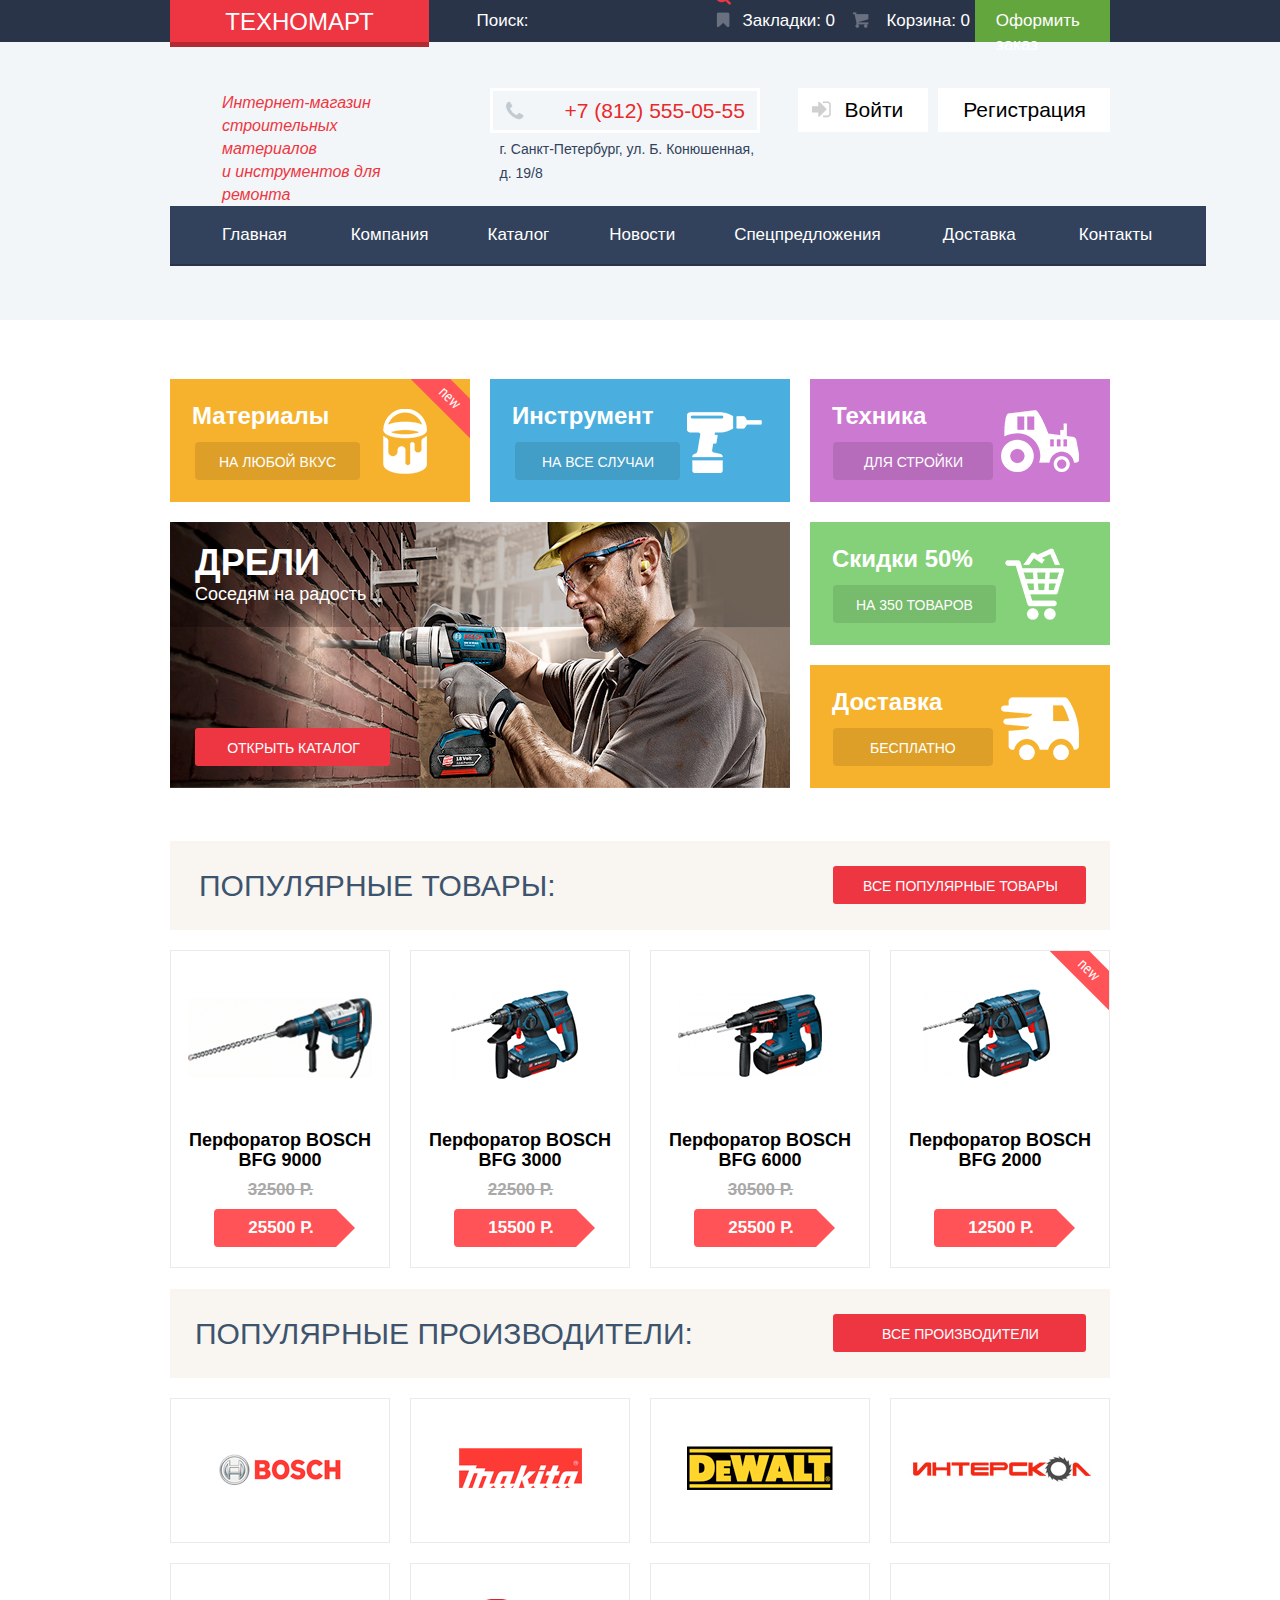
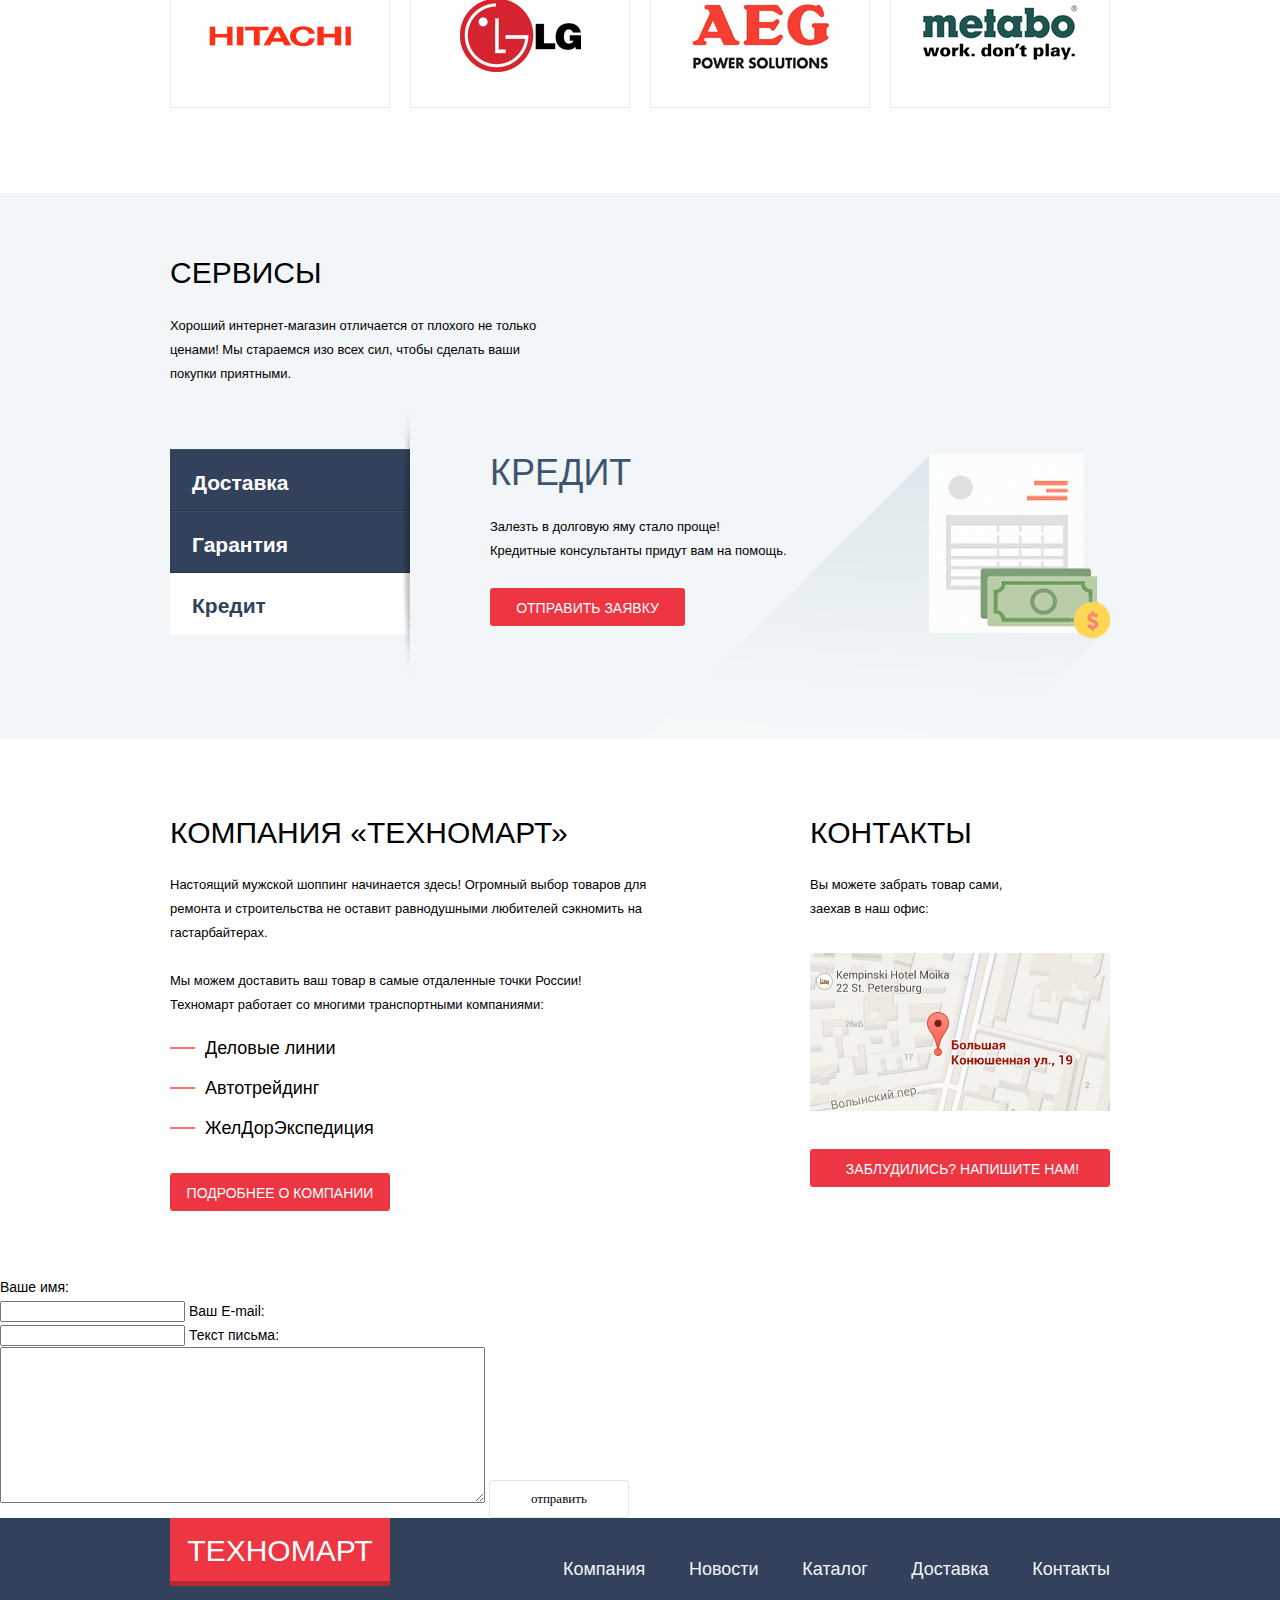
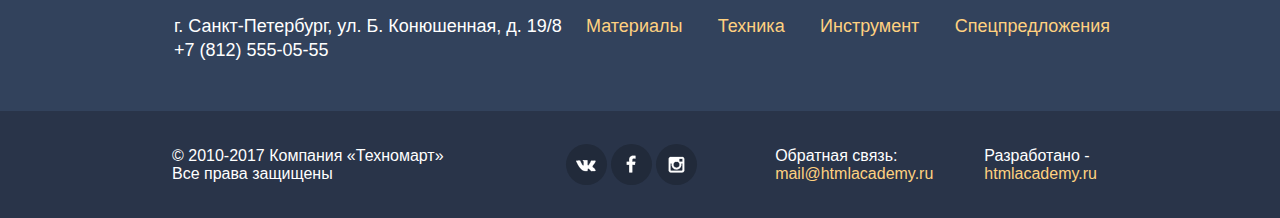
==== commit 4b129088: "Release Candidate #4" ====
--- a/index.html
+++ b/index.html
@@ -241,6 +241,23 @@
                 </div>
             </div>
         </section>
+        <section class="feedback-container">
+            <form action="index.php" method="POST">
+                <label class="name-input">
+                    Ваше имя:<br>
+                    <input type="text" placeholder="Представьтесь, пожалуйста">
+                </label>
+                <label class="email-input">
+                    Ваш E-mail:<br>
+                    <input type="email" placeholder="Для отправки ответа">
+                </label>
+                <label class="letter-text">
+                    Текст письма:<br>
+                    <textarea name="" id="" cols="58" rows="10" placeholder="В свободной форме"></textarea>
+                </label>
+                <input type="submit" class="feedback-submit" value="отправить">
+            </form>
+        </section>
     </main>
     <footer>
         <section class="footer-top">
--- a/css/style.css
+++ b/css/style.css
@@ -953,12 +953,13 @@
 }
 
 .hover-buttons {
-    display: flex;
+    /*display: flex;*/
     min-height: 127px;
     flex-direction: column;
     justify-content: flex-end;
     align-items: center;
     box-sizing: border-box;
+    display: none;
 }
 
 .buy-button {
@@ -1027,7 +1028,7 @@
 
 .popular-item figure {
     margin: 0;
-    display: none;
+    /*display: none;*/
 }
 
 .BFG9000 img {
@@ -1906,22 +1907,6 @@
     width: 700px;
 }
 
-aside.filter {
-    width: 220px;
-}
-
-.filter-header {
-    margin: 0;
-    min-height: 38px;
-    font-family: "PT Sans", "Arial", sans-serif;
-    font-size: 13px;
-    line-height: 38px;
-    font-weight: normal;
-    text-transform: uppercase;
-    border-radius: 4px;
-    padding-left: 19px;
-}
-
 .perforators-top-nav {
     min-height: 38px;
     text-transform: uppercase;
@@ -2138,18 +2123,39 @@
 
 /*СТИЛИЗАЦИЯ ASIDE*/
 
+aside.filter {
+    width: 220px;
+}
+
+.filter-header {
+    margin: 0;
+    min-height: 38px;
+    font-family: "PT Sans", "Arial", sans-serif;
+    font-size: 13px;
+    line-height: 38px;
+    font-weight: normal;
+    text-transform: uppercase;
+    border-radius: 4px;
+    padding-left: 19px;
+}
+
 .price-filter {
     border: none;
     border-bottom: 1px solid #e5e5e5;
+    margin-top: 10px;
+    padding-bottom: 26px;
 }
 
 .company-filter {
     border: none;
     border-bottom: 1px solid #e5e5e5;
+    margin-top: 16px;
+    padding-bottom: 4px;
 }
 
 .energy-filter {
     border: none;
+    margin-top: 17px;
 }
 
 legend {
@@ -2160,12 +2166,22 @@
     text-transform: uppercase;
 }
 
+.company-filter legend {
+    margin-bottom: 7px;
+}
+
+.energy-filter legend {
+    margin-bottom: 5px;
+
+}
+
 aside label {
     font-family: "PT Sans", "Arial", sans-serif;
     font-size: 15px;
     font-weight: normal;
     text-transform: uppercase;
     cursor: pointer;
+
 }
 
 input[type="checkbox"] {
@@ -2174,8 +2190,10 @@
 
 input[type="checkbox"] + label {
     position: relative;
-    padding-left: 30px;
+    padding-left: 35px;
     line-height: 23px;
+    margin-bottom: 17px;
+    display: inline-block;
 }
 
 input[type="checkbox"] + label::before {
@@ -2187,6 +2205,7 @@
     background-image: url(../img/spritesheet.png);
     background-repeat: no-repeat;
     background-position: -171px -81px;
+    left:0;
 }
 
 input[type="checkbox"]:checked + label::before {
@@ -2215,8 +2234,10 @@
 
 input[type="radio"] + label {
     position: relative;
-    padding-left: 30px;
+    padding-left: 35px;
     line-height: 25px;
+    display: inline-block;
+    margin-bottom: 16px;
 }
 
 input[type="radio"] + label::before {
@@ -2228,6 +2249,7 @@
     background-image: url(../img/spritesheet.png);
     background-repeat: no-repeat;
     background-position: -204px -123px;
+    left: 0;
 }
 
 input[type="radio"]:checked + label::before {
@@ -2248,4 +2270,101 @@
 
 input[type="radio"] + label.disabled::before {
     opacity: 0.3;
+}
+
+input[type=submit] {
+    width: 140px;
+    height: 38px;
+    box-sizing: border-box;
+    background-color: white;
+    border: 1px solid #e5e5e5;
+    font-family: "PT Sans";
+    font-size: 13px;
+    border-radius: 3px;
+    margin-top: 52px;
+}
+
+.range-filter {
+  width: 220px;
+  margin-top: 10px;
+  box-sizing: border-box;
+}
+
+.range-controls {
+  position: relative;
+  height: 41px;
+  padding-top: 39px;
+  padding-right: 20px;
+  padding-left: 20px;
+  margin-bottom: 8px;
+  border-radius: 5px;
+  background: #f7f3ec;
+}
+
+.range-controls .scale {
+  height: 2px;
+  background: #d7dcde;
+}
+
+.range-controls .bar {
+  margin-left: 10%;
+  width: 75%;
+  height: 2px;
+  background: #00ca74;
+}
+
+.range-controls .toggle {
+  position: absolute;
+  top: 30px;
+  left: 0px;
+  width: 4px;
+  height: 4px;
+  cursor: pointer;
+  border: 8px solid #fff;
+  border-radius: 50%;
+  background: #ababab;
+  box-shadow: 0 2px 1px 0 #cfcfcf;
+}
+
+.range-controls .toggle-min {
+  left: 20px;
+}
+
+.range-controls .toggle-max {
+  left: 160px;
+}
+
+
+.price-controls {
+display: flex;
+justify-content: space-between;
+}
+
+.max-price {
+  text-align: right;
+}
+
+.price-controls input {
+  font-family: "PT Sans", "Arial", sans-serif;
+  font-size: 17px;
+  width: 95px;
+  height: 38px;
+  padding-left: 5px;
+  text-align: center;
+  color: #283136;
+  border: none;
+  border-radius: 3px;
+  background: #f7f3ec;
+  box-sizing: border-box;
+}
+
+aside fieldset {
+    padding-left: 0;
+    padding-right: 0;
+    margin-left: 0;
+}
+
+.comma {
+    color: black;
+    margin-top: 7px;
 }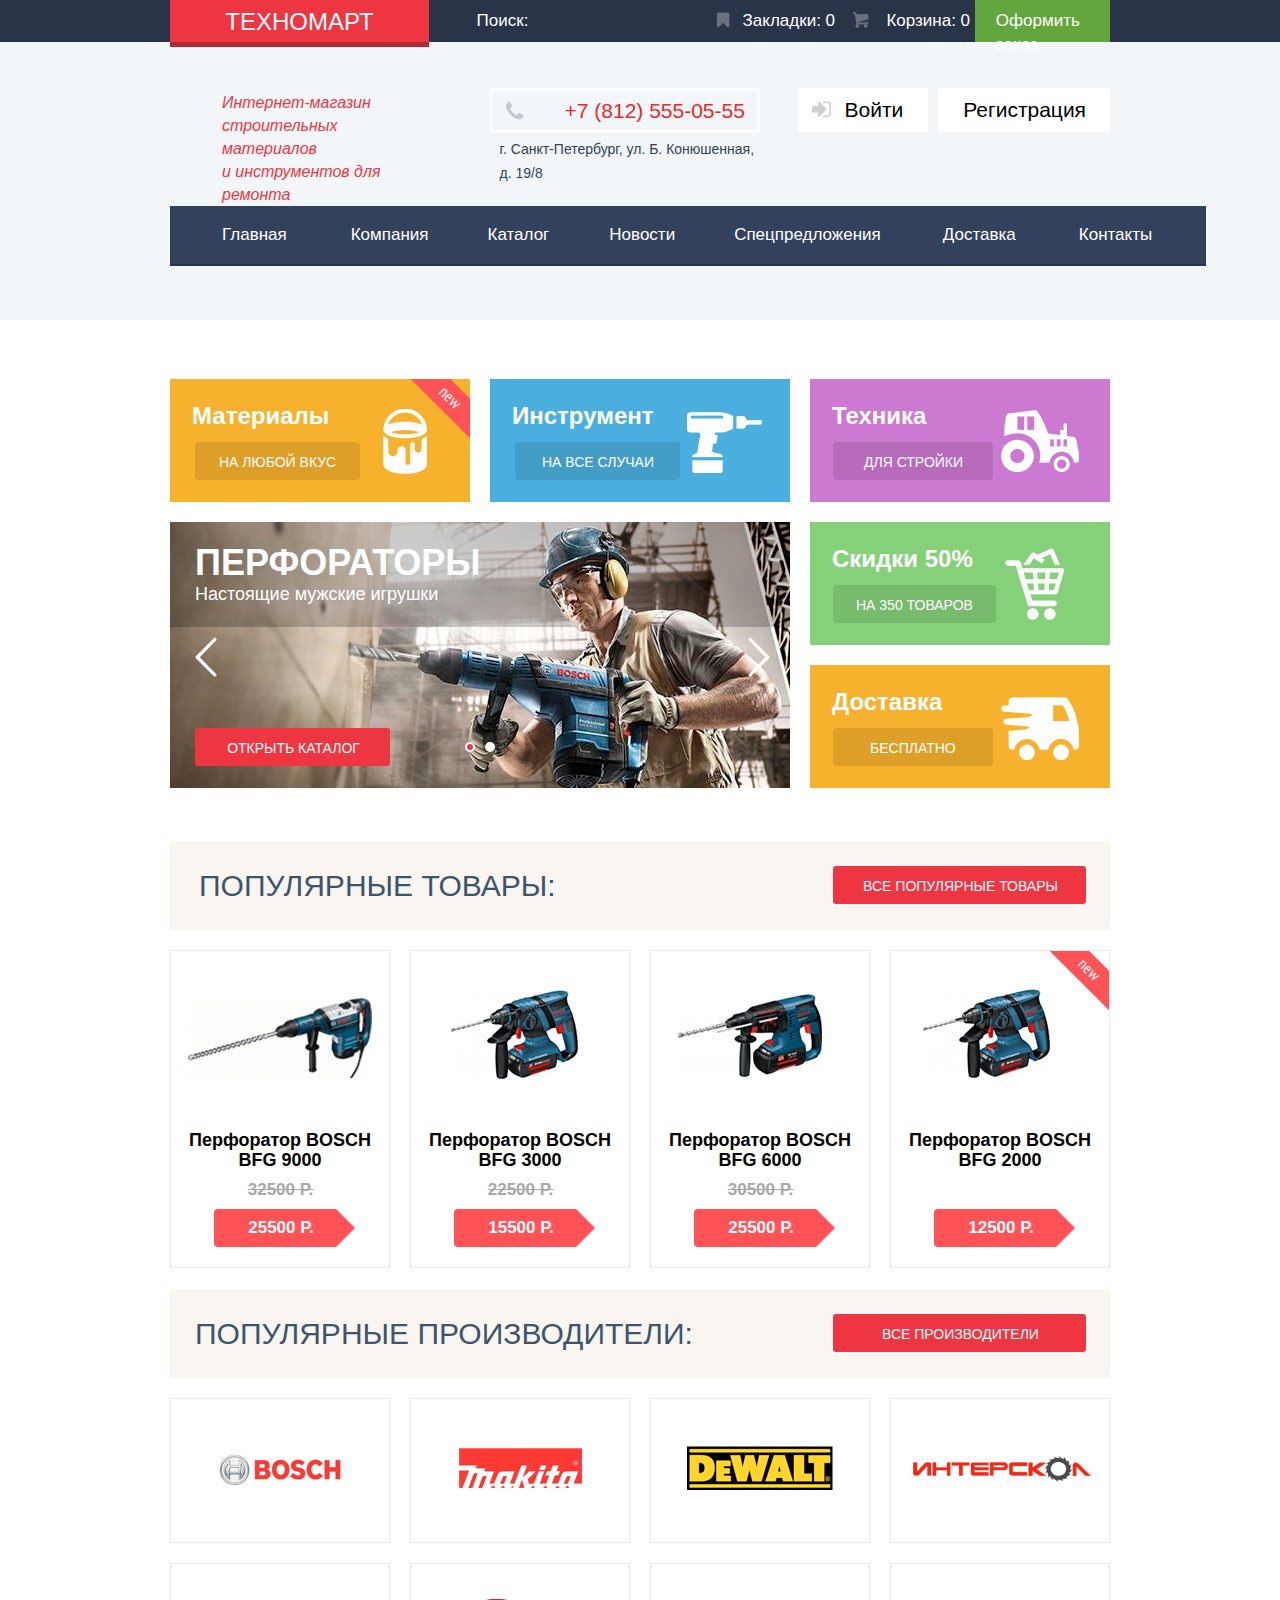
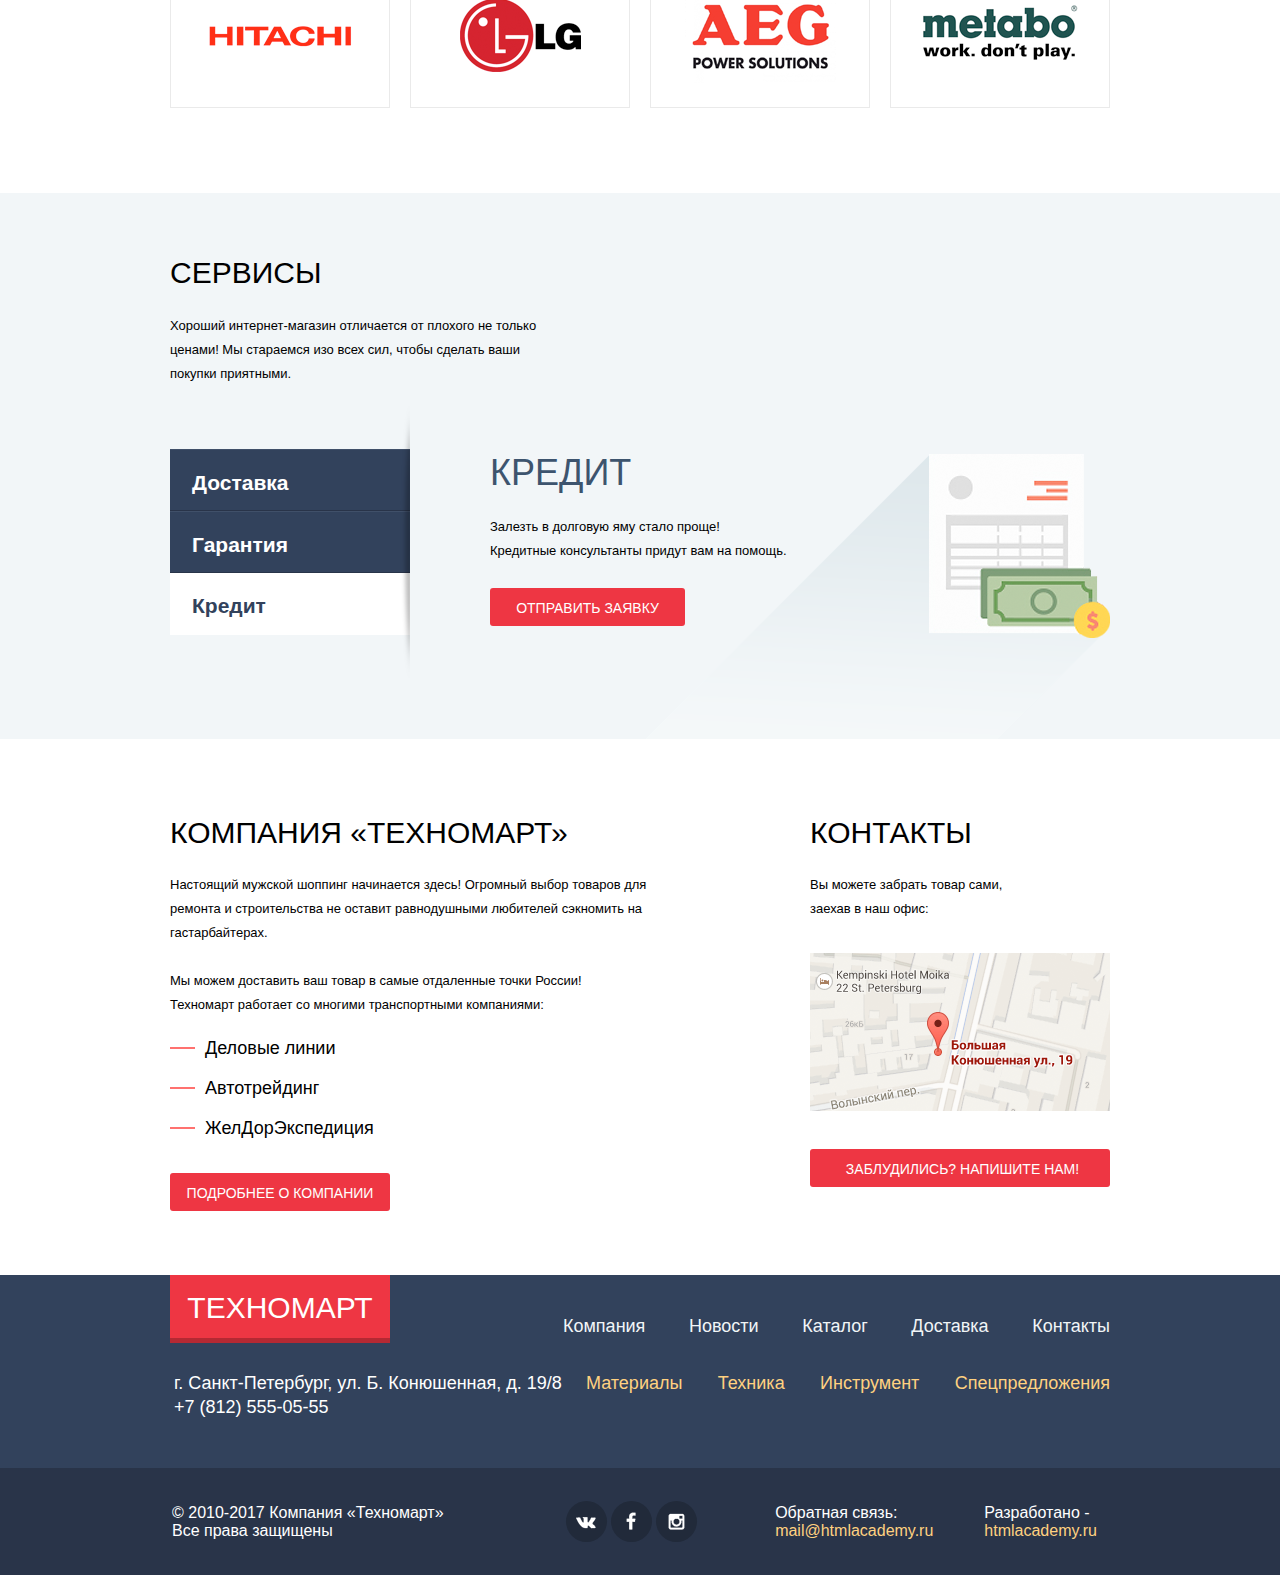
==== commit 958fdc0b: "Release Candidate 7" ====
--- a/index.html
+++ b/index.html
@@ -62,6 +62,8 @@
         </section>
     </header>
     <main>
+         <input type="radio" id="btn-1" name="toggle" checked>
+        <input type="radio" id="btn-2" name="toggle">
         <section class="promo">
             <div class="container">
                 <div class="promo-upper-row flex">
@@ -79,20 +81,28 @@
                     </article>
                 </div>
                 <div class="promo-lower-row flex">
-                    <article class="big-promo big-promo-perforator">
-                        <div class="header-container">
-                            <h1>Перфораторы</h1>
-                            <h2>Настоящие мужские игрушки</h2>
-                        </div>
-                        <a href="#">Открыть каталог</a>
-                    </article>
-                    <article class="big-promo big-promo-drel">
-                        <div class="header-container">
-                            <h1>Дрели</h1>   
-                            <h2>Соседям на радость</h2>
-                        </div>
-                        <a href="#">Открыть каталог</a>
-                    </article>
+                    <div class="promo-slider">
+                        <article class="big-promo big-promo-perforator" id="slide1">
+                            <div class="header-container">
+                                <h1>Перфораторы</h1>
+                                <h2>Настоящие мужские игрушки</h2>
+                            </div>
+                            <a href="#">Открыть каталог</a>
+                        </article>
+                        <article class="big-promo big-promo-drel" id="slide2">
+                            <div class="header-container">
+                                <h1>Дрели</h1>   
+                                <h2>Соседям на радость</h2>
+                            </div>
+                            <a href="#">Открыть каталог</a>
+                        </article>
+                        <div class="slider-controls">
+                            <label for="btn-1" class="promo-circle"></label>
+                            <label for="btn-2" class="promo-circle"></label>
+                        </div>
+                            <label for="btn-1" class="arrow-left"></label>
+                            <label for="btn-2" class="arrow-right"></label>
+                    </div>
                     <div class="promo-right-container">
                         <article class="promo-article sale">
                             <h1>Скидки 50%</h1>
@@ -118,7 +128,7 @@
                             <img src="img/popular-drill-9000.png" width="184" height="164" alt="BFG 9000">
                         </figure>
                         <div class="hover-buttons">
-                            <a href="#"class="buy-button">Купить</a>
+                            <a href="#" class="buy-button">Купить</a>
                             <a href="#" class="bookmark-button">В закладки</a>
                         </div>
                         <div class="price">
@@ -132,7 +142,7 @@
                             <img src="img/popular-drill-3000.png" width="127" height="112" alt="BFG 3000">
                         </figure>
                         <div class="hover-buttons">
-                            <a href="#"class="buy-button">Купить</a>
+                            <a href="#" class="buy-button">Купить</a>
                             <a href="#" class="bookmark-button">В закладки</a>
                         </div>
                         <div class="price">
@@ -146,7 +156,7 @@
                             <img src="img/popular-drill-6000.png" width="144" height="128" alt="BFG 6000">
                         </figure>
                         <div class="hover-buttons">
-                            <a href="#"class="buy-button">Купить</a>
+                            <a href="#" class="buy-button">Купить</a>
                             <a href="#" class="bookmark-button">В закладки</a>
                         </div>
                         <div class="price">
@@ -160,7 +170,7 @@
                             <img src="img/popular-drill-2000.png" width="127" height="112" alt="BFG 2000">
                         </figure>
                         <div class="hover-buttons">
-                            <a href="#"class="buy-button">Купить</a>
+                            <a href="#" class="buy-button">Купить</a>
                             <a href="#" class="bookmark-button">В закладки</a>
                         </div>
                         <div class="price">
@@ -237,26 +247,9 @@
                     <h2>Контакты</h2>
                     <p>Вы можете забрать товар сами,<br>заехав в наш офис:</p>
                     <a href="https://goo.gl/maps/dcmSV68UJ8t" class="map"><img src="img/map-mini.png" alt="Karta" width="300" height="158"></a>
-                    <a href="#" class="company-link">Заблудились? Напишите нам!</a>
-                </div>
-            </div>
-        </section>
-        <section class="feedback-container">
-            <form action="index.php" method="POST">
-                <label class="name-input">
-                    Ваше имя:<br>
-                    <input type="text" placeholder="Представьтесь, пожалуйста">
-                </label>
-                <label class="email-input">
-                    Ваш E-mail:<br>
-                    <input type="email" placeholder="Для отправки ответа">
-                </label>
-                <label class="letter-text">
-                    Текст письма:<br>
-                    <textarea name="" id="" cols="58" rows="10" placeholder="В свободной форме"></textarea>
-                </label>
-                <input type="submit" class="feedback-submit" value="отправить">
-            </form>
+                    <a href="#open-feedback" class="company-link">Заблудились? Напишите нам!</a>
+                </div>
+            </div>
         </section>
     </main>
     <footer>
@@ -308,5 +301,27 @@
             </div>
         </section>
     </footer>
+    <div id="open-feedback" class="feedback-container">
+            <form action="index.php" method="POST">
+                <a href="#close" class="close"></a>
+                <div class="upper-feedback-form">
+                    <label class="name-input">
+                        Ваше имя:<br>
+                        <input type="text" placeholder="Представьтесь, пожалуйста">
+                    </label>
+                    <label class="email-input">
+                        Ваш e-mail:<br>
+                        <input type="email" placeholder="Для отправки ответа">
+                    </label>
+                    <label class="letter-text">
+                        Текст письма:<br>
+                        <textarea name="plain-text" id="customer-text" cols="10" rows="7" placeholder="В свободной форме"></textarea>
+                    </label>
+                </div>
+                <div class="lower-feedback-form">
+                    <input type="submit" class="feedback-submit" value="отправить">
+                </div>
+            </form>
+    </div>
 </body>
 </html>--- a/css/style.css
+++ b/css/style.css
@@ -67,17 +67,26 @@
 }
 
 .flex {
+    display: -webkit-box;
+    display: -ms-flexbox;
     display: flex;
-    justify-content: space-between;
+    -webkit-box-pack: justify;
+        -ms-flex-pack: justify;
+            justify-content: space-between;
 }
 
 .flex-start {
+    display: -webkit-box;
+    display: -ms-flexbox;
     display: flex;
-    justify-content: flex-start;
+    -webkit-box-pack: start;
+        -ms-flex-pack: start;
+            justify-content: flex-start;
 }
 
 .wrap {
-    flex-wrap: wrap;
+    -ms-flex-wrap: wrap;
+        flex-wrap: wrap;
 }
 
 
@@ -120,29 +129,32 @@
     padding-left: 55.32px;
     padding-right: 55px;
     background-color: #ee3643;
-    box-shadow: 0px 5px #b52933;
+    -webkit-box-shadow: 0px 5px #b52933;
+            box-shadow: 0px 5px #b52933;
 }
 
 .header-logo:hover {
     background-color: #ca2c37;
-    box-shadow: 0px 5px #9a212a;
+    -webkit-box-shadow: 0px 5px #9a212a;
+            box-shadow: 0px 5px #9a212a;
 }
 
 .header-logo:active {
     background-color: #ba2732;
-    box-shadow: 0px 5px #8e1e26;
+    -webkit-box-shadow: 0px 5px #8e1e26;
+            box-shadow: 0px 5px #8e1e26;
 }
 
 .header-top .container {
-    align-items: center;
+    -webkit-box-align: center;
+        -ms-flex-align: center;
+            align-items: center;
 }
 
 .search-form {
     position: relative;
-    /*background-color: white;*/
-    
-}
-
+    /*background-color: white;*/  
+}
 .input-search {
     height: 42px;
     border: none;
@@ -154,16 +166,14 @@
     background-color: #293449;
     font-family: "Cuprum", "Arial", sans-serif;
     font-size: 17px;
-    box-sizing: border-box;
-}
-
-.label-search {
+    -webkit-box-sizing: border-box;
+            box-sizing: border-box;
+}
+.label-search  {
+    width: 17px;
+    height: 17px;
     position: relative;
-    /*color: #33445a;*/
-    color: white;
-    /*padding-left: 47px;*/
-}
-
+}
 .label-search::before {
     content: "";
     position: absolute;
@@ -172,79 +182,64 @@
     height: 17px;
     background-image: url(../img/spritesheet.png);
     background-repeat: no-repeat;
-    background-position: -141px -191px;
+    background-position: -164px -192px;
     left: 15px;
-    top: -25px;
+    top: -29px;
+    opacity: 0.3;
 }
 
 .input-search:hover {
     background-color: #212a3a;
 }
 
+.input-search:hover + .label-search::before {
+    opacity: 1;
+}
+
 .input-search:focus {
     background-color: white;
 }
-
-.label-search:focus::before {
-    left: 190px;
-}
-
-/*.input-search:hover::before {
-    content: "";
-    position: absolute;
-    display: block;
-    width: 17px;
-    height: 17px;
+.input-search:focus + .label-search::before {
     background-image: url(../img/spritesheet.png);
     background-repeat: no-repeat;
-    background-position: -141px -191px;
-    left: -15px;
-}*/
-
-/*.label-search:hover::before {
-    content: "";
-    position: absolute;
-    display: block;
-    width: 17px;
-    height: 17px;
-    background-image: url(../img/spritesheet.png);
-    background-repeat: no-repeat;
-    background-position: -141px -191px;
-    left: 190px;
-}*/
-
-::-webkit-input-placeholder { /* WebKit, Blink, Edge */
+    background-position: -141px -192px;
+}
+
+.input-search::-webkit-input-placeholder { /* WebKit, Blink, Edge */
     color: white;
     font-family: "Cuprum", "Arial", sans-serif;
     font-size: 17px;
 }
-:-moz-placeholder { /* Mozilla Firefox 4 to 18 */
+
+.input-search::-moz-placeholder { /* Mozilla Firefox 19+ */
    color: white;
    opacity:  1;
-}
-::-moz-placeholder { /* Mozilla Firefox 19+ */
+   font-family: "Cuprum", "Arial", sans-serif;
+   font-size: 17px;
+}
+
+.input-search:-ms-input-placeholder { /* Internet Explorer 10-11 */
    color: white;
-   opacity:  1;
-}
-:-ms-input-placeholder { /* Internet Explorer 10-11 */
-   color: white;
+   font-family: "Cuprum", "Arial", sans-serif;
+   font-size: 17px;
 }
 
 .bookmarks-container {
     width: 150px;
     height: 42px;
-    box-sizing: border-box;
+    -webkit-box-sizing: border-box;
+            box-sizing: border-box;
     position: relative;
     padding-left: 44px;
     font-size: 17px;
     padding-top: 9px;
-    /*display: block;*/
 }
 
 .basket-container {
     width: 150px;
     height: 42px;
-    box-sizing: border-box;
+    -webkit-box-sizing: border-box;
+            box-sizing: border-box;
     position: relative;
     padding-left: 50px;
     font-size: 17px;
@@ -315,7 +310,8 @@
 .btn-checkout {
     background-color: #63a63e;
     padding-top: 9px;
-    box-sizing: border-box;
+    -webkit-box-sizing: border-box;
+            box-sizing: border-box;
     font-size: 17px;
     padding-left: 21px;
     width: 150px;
@@ -333,7 +329,8 @@
 
 .header-contacts {
     width: 270px;
-    box-sizing: border-box;
+    -webkit-box-sizing: border-box;
+            box-sizing: border-box;
     margin-left: 18px;
 }
 
@@ -347,7 +344,8 @@
     font-size: 16px;
     line-height: 23px;
     color: #ee3643;
-    box-sizing: border-box;
+    -webkit-box-sizing: border-box;
+            box-sizing: border-box;
     padding-left: 52px;
     margin-top: 49px;
 }
@@ -355,7 +353,8 @@
 .header-phone {
     width: 270px;
     position: relative;
-    box-sizing: border-box;
+    -webkit-box-sizing: border-box;
+            box-sizing: border-box;
     border: 3px solid white;
     min-height: 45px;
     font-size: 21px;
@@ -387,9 +386,15 @@
 .user-login {
     margin-top: 46px;
     width: 299px;
+    display: -webkit-box;
+    display: -ms-flexbox;
     display: flex;
-    justify-content: flex-end;
-    align-items: flex-start;
+    -webkit-box-pack: end;
+        -ms-flex-pack: end;
+            justify-content: flex-end;
+    -webkit-box-align: start;
+        -ms-flex-align: start;
+            align-items: flex-start;
 }
 
 .btn-login {
@@ -565,7 +570,8 @@
     display: inline-block;
     min-height: 60px;
     background-color: #32425c;
-    box-sizing: border-box;
+    -webkit-box-sizing: border-box;
+            box-sizing: border-box;
     border-bottom: 2px solid #293449;
 }
 
@@ -618,14 +624,79 @@
 
 /*СТИЛИЗАЦИЯ PROMO*/
 
+.slider-controls label.promo-circle {
+  display: inline-block;
+  width: 10px;
+  height: 10px;
+  margin-right: 10px;
+  vertical-align: top;
+  background-color: white;
+  border-radius: 50%;
+  cursor: pointer;
+  box-sizing: border-box;
+}
+
+.slider-controls {
+  position: absolute;
+  bottom: 36px;
+  left: 295px;
+  z-index: 20;
+  font-size: 0;
+  height: 10px;
+}
+
+.promo-slider {
+    position: relative;
+}
+
+.promo input[type="radio"] {
+    display: none;
+}
+
 /*.big-promo-drel {
     display: none;
 }*/
 
-.big-promo-perforator {
+/*.big-promo-perforator {
     display: none;
-}
-
+}*/
+
+#btn-1:checked ~ .promo #slide1,
+#btn-2:checked ~ .promo #slide2 {
+  display: block;
+}
+
+#btn-1:checked ~ .promo label.promo-circle[for="btn-1"],
+#btn-2:checked ~ .promo label.promo-circle[for="btn-2"] {
+  background-color: #ee3643;
+  border: 2px solid white;
+}
+
+label.arrow-left {
+    position: absolute;
+    display: block;
+    width: 22px;
+    height: 40px;
+    background-color: transparent;
+    background-image: url(../img/spritesheet.png);
+    background-repeat: no-repeat;
+    background-position: -200px -77px;
+    left: 25px;
+    top: 115px;
+}
+
+label.arrow-right {
+    position: absolute;
+    display: block;
+    width: 22px;
+    height: 40px;
+    ackground-color: transparent;
+    background-image: url(../img/spritesheet.png);
+    background-repeat: no-repeat;
+    background-position: -241px -34px;
+    right: 20px;
+    top: 115px;
+}
 
 .promo-article {
     width: 300px;
@@ -635,6 +706,8 @@
 
 .big-promo {
     width: 620px;
+    min-height: 266px;
+    display: none;
 }
 
 .materials {
@@ -677,9 +750,16 @@
 }
 
 .promo-right-container {
+    display: -webkit-box;
+    display: -ms-flexbox;
     display: flex;
-    flex-direction: column;
-    justify-content: space-between;
+    -webkit-box-orient: vertical;
+    -webkit-box-direction: normal;
+        -ms-flex-direction: column;
+            flex-direction: column;
+    -webkit-box-pack: justify;
+        -ms-flex-pack: justify;
+            justify-content: space-between;
 }
 
 .promo-article a {
@@ -767,7 +847,9 @@
     height: 24px;
     text-align: center;
     padding-top: 4px;
-    transform: rotate(45deg);
+    -webkit-transform: rotate(45deg);
+            transform: rotate(45deg);
+    z-index.: 10;
 }
 
 .promo-article.instrument::before {
@@ -834,7 +916,8 @@
     padding-top: 11px;
     color: white;
     text-transform: uppercase;
-    box-sizing: border-box;
+    -webkit-box-sizing: border-box;
+            box-sizing: border-box;
     padding-left: 2px;
     margin-top: 101px;
     margin-left: 25px;
@@ -881,7 +964,8 @@
 
 .big-promo .header-container {
     min-height: 105px;
-    box-sizing: border-box;
+    -webkit-box-sizing: border-box;
+            box-sizing: border-box;
 }
 
 
@@ -896,7 +980,8 @@
 .popular-items-head {
     background-color: #f9f5f0;
     min-height: 89px;
-    box-sizing: border-box;
+    -webkit-box-sizing: border-box;
+            box-sizing: border-box;
 }
 
 .popular-items-head h2 {
@@ -920,7 +1005,8 @@
     padding-top: 11px;
     color: white;
     text-transform: uppercase;
-    box-sizing: border-box;
+    -webkit-box-sizing: border-box;
+            box-sizing: border-box;
     padding-left: 2px;
     margin-top: 25px;
     margin-left: 25px;
@@ -942,30 +1028,51 @@
 .popular-item {
     width: 220px;
     min-height: 318px; 
-    box-sizing: border-box;
+    -webkit-box-sizing: border-box; 
+            box-sizing: border-box;
     border: 1px solid #eaeaea;
     overflow: hidden;
+    display: -webkit-box;
+    display: -ms-flexbox;
     display: flex;
-    flex-direction: column;
-    justify-content: space-between;
-    align-items: center;
+    -webkit-box-orient: vertical;
+    -webkit-box-direction: normal;
+        -ms-flex-direction: column;
+            flex-direction: column;
+    -webkit-box-pack: justify;
+        -ms-flex-pack: justify;
+            justify-content: space-between;
+    -webkit-box-align: center;
+        -ms-flex-align: center;
+            align-items: center;
     position: relative;
 }
 
 .hover-buttons {
-    /*display: flex;*/
+    display: flex;
     min-height: 127px;
-    flex-direction: column;
-    justify-content: flex-end;
-    align-items: center;
-    box-sizing: border-box;
-    display: none;
+    -webkit-box-orient: vertical;
+    -webkit-box-direction: normal;
+        -ms-flex-direction: column;
+            flex-direction: column;
+    -webkit-box-pack: end;
+        -ms-flex-pack: end;
+            justify-content: flex-end;
+    -webkit-box-align: center;
+        -ms-flex-align: center;
+            align-items: center;
+    -webkit-box-sizing: border-box;
+            box-sizing: border-box;
+    position: absolute;
+    z-index: -1;
+    background-color: white;
 }
 
 .buy-button {
     width: 135px;
     height: 38px;
-    box-sizing: border-box;
+    -webkit-box-sizing: border-box;
+            box-sizing: border-box;
     background-color: #63a63e;
     border-bottom: 3px solid #367315;
     border-radius: 3px;
@@ -1008,7 +1115,8 @@
     width: 135px;
     height: 38px;
     margin-top: 7px;
-    box-sizing: border-box;
+    -webkit-box-sizing: border-box;
+            box-sizing: border-box;
     border: 3px solid #63a63e;
     border-radius: 3px;
     font-size: 14px;
@@ -1028,7 +1136,15 @@
 
 .popular-item figure {
     margin: 0;
-    /*display: none;*/
+    background-color: white;
+}
+
+.popular-item:hover figure {
+    visibility: hidden;
+}
+
+.popular-item:hover .hover-buttons {
+    z-index: 5;
 }
 
 .BFG9000 img {
@@ -1065,7 +1181,9 @@
     height: 24px;
     text-align: center;
     padding-top: 4px;
-    transform: rotate(45deg);
+    -webkit-transform: rotate(45deg);
+            transform: rotate(45deg);
+    z-index: 10;
 }
 
 .popular-item h3 {
@@ -1105,7 +1223,8 @@
     background-color: #ff5357;
     padding-top: 10px;
     padding-left: 13px;
-    box-sizing: border-box;
+    -webkit-box-sizing: border-box;
+            box-sizing: border-box;
     margin-left: -11px;
     margin-bottom: 20px;
     text-align: center;
@@ -1124,16 +1243,26 @@
 }
 
 .popular-item .price {
+    display: -webkit-box;
+    display: -ms-flexbox;
     display: flex;
-    flex-direction: column;
-    justify-content: space-between;
-    align-items: center;
+    -webkit-box-orient: vertical;
+    -webkit-box-direction: normal;
+        -ms-flex-direction: column;
+            flex-direction: column;
+    -webkit-box-pack: justify;
+        -ms-flex-pack: justify;
+            justify-content: space-between;
+    -webkit-box-align: center;
+        -ms-flex-align: center;
+            align-items: center;
     min-height: 137px;
 }
 
 
 .popular-item:hover {
-     box-shadow: 0px 10px 25px 0px rgba(41, 52, 73, 0.5); 
+     -webkit-box-shadow: 0px 10px 25px 0px rgba(41, 52, 73, 0.5);
+             box-shadow: 0px 10px 25px 0px rgba(41, 52, 73, 0.5); 
 }
 
 
@@ -1146,7 +1275,8 @@
 .popular-brands-head {
     background-color: #f9f5f0;
     min-height: 89px;
-    box-sizing: border-box;
+    -webkit-box-sizing: border-box;
+            box-sizing: border-box;
 }
 
 .popular-brands-head h2 {
@@ -1170,7 +1300,8 @@
     padding-top: 11px;
     color: white;
     text-transform: uppercase;
-    box-sizing: border-box;
+    -webkit-box-sizing: border-box;
+            box-sizing: border-box;
     padding-left: 2px;
     margin-top: 25px;
     margin-left: 25px;
@@ -1187,13 +1318,20 @@
 }
 
 .popular-brand a {
+    display: -webkit-box;
+    display: -ms-flexbox;
     display: flex;
     width: 220px;
     height: 145px;
     border: 1px solid #eaeaea;
-    justify-content: center;
-    align-items: center;
-    box-sizing: border-box;
+    -webkit-box-pack: center;
+        -ms-flex-pack: center;
+            justify-content: center;
+    -webkit-box-align: center;
+        -ms-flex-align: center;
+            align-items: center;
+    -webkit-box-sizing: border-box;
+            box-sizing: border-box;
 }
 
 .popular-brand {
@@ -1201,11 +1339,13 @@
 }
 
 .popular-brand:hover {
-    box-shadow: 0px 10px 25px 0px rgba(41, 52, 73, 0.5); 
+    -webkit-box-shadow: 0px 10px 25px 0px rgba(41, 52, 73, 0.5);
+            box-shadow: 0px 10px 25px 0px rgba(41, 52, 73, 0.5); 
 }
 
 .popular-brand:active {
-    box-shadow: 0px 4px 10px 0px rgba(41, 52, 73, 0.5); 
+    -webkit-box-shadow: 0px 4px 10px 0px rgba(41, 52, 73, 0.5);
+            box-shadow: 0px 4px 10px 0px rgba(41, 52, 73, 0.5); 
 
 }
 
@@ -1292,13 +1432,22 @@
 .delivery-guarantee-credit {
     min-height: 333px;
     margin-top: 20px;
-    align-items: flex-start;
+    -webkit-box-align: start;
+        -ms-flex-align: start;
+            align-items: flex-start;
 }
 
 .delivery-slider {
+    display: -webkit-box;
+    display: -ms-flexbox;
     display: flex;
-    flex-direction: column;
-    justify-content: center;
+    -webkit-box-orient: vertical;
+    -webkit-box-direction: normal;
+        -ms-flex-direction: column;
+            flex-direction: column;
+    -webkit-box-pack: center;
+        -ms-flex-pack: center;
+            justify-content: center;
     height: 272px;
     position: relative;
 }
@@ -1317,7 +1466,8 @@
     height: 62px;
     background-color: #32425c;
     color: white;
-    box-sizing: border-box;
+    -webkit-box-sizing: border-box;
+            box-sizing: border-box;
     border-top: 1px solid #405069;
     border-bottom: 1px solid #293449;
     font-weight: bold;
@@ -1430,7 +1580,8 @@
     padding-top: 11px;
     color: white;
     text-transform: uppercase;
-    box-sizing: border-box;
+    -webkit-box-sizing: border-box;
+            box-sizing: border-box;
 }
 
 .credit-info a:hover {
@@ -1449,7 +1600,8 @@
 
 .company-info-address {
     min-height: 536px;
-    box-sizing: border-box;
+    -webkit-box-sizing: border-box;
+            box-sizing: border-box;
     padding-top: 82px;
 }
 
@@ -1499,7 +1651,8 @@
     padding-left: 5px;
     color: white;
     text-transform: uppercase;
-    box-sizing: border-box;
+    -webkit-box-sizing: border-box;
+            box-sizing: border-box;
 }
 
 .company-link:hover {
@@ -1550,7 +1703,8 @@
     padding-top: 11px;
     color: white;
     text-transform: uppercase;
-    box-sizing: border-box;
+    -webkit-box-sizing: border-box;
+            box-sizing: border-box;
 }
 
 .company-info a:hover {
@@ -1569,12 +1723,14 @@
 
 footer {
     min-height: 300px;
-    box-sizing: border-box;
+    -webkit-box-sizing: border-box;
+            box-sizing: border-box;
 }
 
 .footer-top {
     min-height: 63px;
-    box-sizing: border-box;
+    -webkit-box-sizing: border-box;
+            box-sizing: border-box;
 }
 
 .footer-company-nav {
@@ -1647,8 +1803,10 @@
     text-transform: uppercase;
     text-align: center;
     background-color: #ee3643;
-    box-shadow: 0px 5px #b52933;
-    box-sizing: border-box;
+    -webkit-box-shadow: 0px 5px #b52933;
+            box-shadow: 0px 5px #b52933;
+    -webkit-box-sizing: border-box;
+            box-sizing: border-box;
     padding-top: 18px;
 }
 
@@ -1656,12 +1814,15 @@
     height: 63px;
     margin: 0;
     padding-left: 0;
-    align-items: flex-end;
+    -webkit-box-align: end;
+        -ms-flex-align: end;
+            align-items: flex-end;
 }
 
 .footer-middle {
     min-height: 130px;
-    box-sizing: border-box;
+    -webkit-box-sizing: border-box;
+            box-sizing: border-box;
 }
 
 .footer-middle .container {
@@ -1693,12 +1854,15 @@
 
 .footer-bottom {
     min-height: 107px;
-    box-sizing: border-box;
+    -webkit-box-sizing: border-box;
+            box-sizing: border-box;
 }
 
 .footer-bottom .container {
     min-height: 107px;
-    align-items: center;
+    -webkit-box-align: center;
+        -ms-flex-align: center;
+            align-items: center;
 }
 
 small {
@@ -1817,7 +1981,9 @@
     font-weight: normal;
     text-transform: uppercase;
     color: black;
-    align-items: flex-end;
+    -webkit-box-align: end;
+        -ms-flex-align: end;
+            align-items: flex-end;
     margin-top: 21px;
 }
 
@@ -1899,7 +2065,8 @@
     padding-left: 28px;
     background-color: #f2f6f8;
     color: #32425c;
-    box-sizing: border-box;
+    -webkit-box-sizing: border-box;
+            box-sizing: border-box;
     margin-bottom: 20px;
 }
 
@@ -1911,7 +2078,9 @@
     min-height: 38px;
     text-transform: uppercase;
     border-radius: 4px;
-    align-items: center;
+    -webkit-box-align: center;
+        -ms-flex-align: center;
+            align-items: center;
 }
 
 .perforators-top-nav h3 {
@@ -1934,7 +2103,8 @@
     opacity: 0.3;
     border-bottom: 1px dotted #ee3643;
     height: 18px;
-    box-sizing: border-box;
+    -webkit-box-sizing: border-box;
+            box-sizing: border-box;
 }
 
 .perforators-top-nav a:hover {
@@ -1950,17 +2120,17 @@
 
 .arrow-up {
     border: 7px solid transparent;
-    border-bottom: 10px solid #c6c2bd;
+    border-bottom: 11px solid #c6c2bd;
     display: block;
     width: 0;
     height: 0;
-    margin-bottom: 8px;
+    margin-top: -6px;
     margin-left: 20px;
 }
 
 .arrow-down {
     border: 7px solid transparent;
-    border-top: 10px solid #c6c2bd;
+    border-top: 11px solid #c6c2bd;
     display: block;
     width: 0;
     height: 0;
@@ -1969,29 +2139,41 @@
 }
 
 .arrow-container {
+    display: -webkit-box;
+    display: -ms-flexbox;
     display: flex;
-    justify-content: space-between;
-    align-items: center;
+    -webkit-box-pack: justify;
+        -ms-flex-pack: justify;
+            justify-content: space-between;
+    -webkit-box-align: center;
+        -ms-flex-align: center;
+            align-items: center;
     width: 80px;
 }
 
 .arrow-up:hover {
-    border-bottom: 10px solid black;
+    border-bottom: 11px solid black;
 }
 
 .arrow-container .active {
-    border-bottom: 10px solid #ee3643;
+    border-bottom: 11px solid #ee3643;
 }
 
 .arrow-down:hover {
-    border-top: 10px solid black;
+    border-top: 11px solid black;
 }
 
 
 .sort-container {
+    display: -webkit-box;
+    display: -ms-flexbox;
     display: flex;
-    justify-content: space-between;
-    align-items: center;
+    -webkit-box-pack: justify;
+        -ms-flex-pack: justify;
+            justify-content: space-between;
+    -webkit-box-align: center;
+        -ms-flex-align: center;
+            align-items: center;
     width: 354px;
     margin-left: 113px;
 }
@@ -2015,7 +2197,9 @@
     height: 24px;
     text-align: center;
     padding-top: 4px;
-    transform: rotate(45deg);
+    -webkit-transform: rotate(45deg);
+            transform: rotate(45deg);
+    z-index: 10;
 }
 
 .perforators-list-body .popular-item:nth-child(5)::after {
@@ -2033,7 +2217,9 @@
     height: 24px;
     text-align: center;
     padding-top: 4px;
-    transform: rotate(45deg);
+    -webkit-transform: rotate(45deg);
+            transform: rotate(45deg);
+    z-index: 10;
 }
 
 .perforators-list-body .popular-item:nth-child(7)::after {
@@ -2051,7 +2237,9 @@
     height: 24px;
     text-align: center;
     padding-top: 4px;
-    transform: rotate(45deg);
+    -webkit-transform: rotate(45deg);
+            transform: rotate(45deg);
+    z-index: 10;
 }
 
 .pagination a {
@@ -2063,7 +2251,8 @@
     line-height: 38px;
     color: black;
     text-align: center;
-    box-sizing: border-box;
+    -webkit-box-sizing: border-box;
+            box-sizing: border-box;
     border: 1px solid #e5e5e5;
     border-radius: 4px;
     margin-right: 10px;
@@ -2096,7 +2285,8 @@
 
 .perforators-info {
     min-height: 261px;
-    box-sizing: border-box;
+    -webkit-box-sizing: border-box;
+            box-sizing: border-box;
 }
 
 .perforators-info h2 {
@@ -2220,14 +2410,6 @@
     background-position: -3px -168px;
 }
 
-input[type="checkbox"] + label.disabled {
-    opacity: 0.4;
-}
-
-input[type="checkbox"] + label.disabled::before {
-    opacity: 0.3;
-}
-
 input[type="radio"] {
     display: none;
 }
@@ -2264,18 +2446,19 @@
     background-position: -246px -3px;
 }
 
-input[type="radio"] + label.disabled {
+input:disabled + label {
     opacity: 0.4;
 }
 
-input[type="radio"] + label.disabled::before {
+input:disabled + label::before {
     opacity: 0.3;
 }
 
 input[type=submit] {
     width: 140px;
     height: 38px;
-    box-sizing: border-box;
+    -webkit-box-sizing: border-box;
+            box-sizing: border-box;
     background-color: white;
     border: 1px solid #e5e5e5;
     font-family: "PT Sans";
@@ -2287,7 +2470,8 @@
 .range-filter {
   width: 220px;
   margin-top: 10px;
-  box-sizing: border-box;
+  -webkit-box-sizing: border-box;
+          box-sizing: border-box;
 }
 
 .range-controls {
@@ -2323,7 +2507,8 @@
   border: 8px solid #fff;
   border-radius: 50%;
   background: #ababab;
-  box-shadow: 0 2px 1px 0 #cfcfcf;
+  -webkit-box-shadow: 0 2px 1px 0 #cfcfcf;
+          box-shadow: 0 2px 1px 0 #cfcfcf;
 }
 
 .range-controls .toggle-min {
@@ -2336,8 +2521,12 @@
 
 
 .price-controls {
+display: -webkit-box;
+display: -ms-flexbox;
 display: flex;
-justify-content: space-between;
+-webkit-box-pack: justify;
+    -ms-flex-pack: justify;
+        justify-content: space-between;
 }
 
 .max-price {
@@ -2355,7 +2544,8 @@
   border: none;
   border-radius: 3px;
   background: #f7f3ec;
-  box-sizing: border-box;
+  -webkit-box-sizing: border-box;
+          box-sizing: border-box;
 }
 
 aside fieldset {
@@ -2367,4 +2557,286 @@
 .comma {
     color: black;
     margin-top: 7px;
+}
+
+
+
+/*СТИЛИЗАЦИЯ ОКНА ОБРАТНОЙ СВЯЗИ*/
+
+.feedback-container {
+    position: fixed;
+    font-family: "Cuprum", "Arial", sans-serif;
+    top: 0;
+    right: 0;
+    bottom: 0;
+    left: 0;
+    background transparent;
+    z-index: 99999;
+    opacity:0;
+    pointer-events: none;
+}
+
+.feedback-container:target {
+    opacity: 1;
+    pointer-events: auto;
+}
+
+.feedback-container form {
+    width: 620px;
+    position: relative;
+    min-height: 430px;
+    margin: -215px auto;
+    -webkit-box-sizing: border-box;
+            box-sizing: border-box;
+    top: 50%;
+    background-color: #ffffff;
+    border-top: 7px solid #ee3643;
+        -webkit-box-shadow: 0px 20px 40px 0px rgba(0, 1, 1, 0.75);
+    box-shadow: 0px 20px 40px 0px rgba(0, 1, 1, 0.75); 
+    box-sizing: border-box;
+}
+
+.upper-feedback-form {
+    width: 460px;
+    height: 311px;
+    margin: 0 auto;
+    box-sizing: border-box;
+}
+
+.lower-feedback-form {
+    height: 112px;
+    text-align: center;
+    background-color: #f1f1f1;
+    box-sizing: border-box;
+    padding-top: 1px;
+}
+
+.feedback-container .name-input,
+.feedback-container .email-input {
+    display: inline-block;
+    margin-top: 47px;
+    width: 220px;
+    -webkit-box-sizing: border-box;
+            box-sizing: border-box;
+}
+
+label.name-input {
+    float: left;
+    font-size: 18px;
+    line-height: 18px;
+}
+
+label.email-input {
+    float: right;
+    font-size: 18px;
+    line-height: 18px;
+}
+
+label.letter-text {
+    display: inline-block;
+    font-size: 18px;
+    line-height: 18px;
+    margin-top: 21px;
+}
+
+label.name-input input,
+label.email-input input {
+    width: 220px;
+    -webkit-box-sizing: border-box;
+            box-sizing: border-box;
+    border: 1px solid #d7dcde;
+    padding-left: 14px;
+    height: 38px;
+    vertical-align: center;
+    margin-top: 9px;
+}
+
+.feedback-container input::-webkit-input-placeholder { /* WebKit, Blink, Edge */
+    color: #999999;
+    font-family: "PT Sans", "Arial", sans-serif;
+    font-size: 13px;
+}
+
+.feedback-container input::-moz-placeholder { /* Mozilla Firefox 19+ */
+   color: white;
+   opacity:  1;
+   font-family: "PT Sans", "Arial", sans-serif;
+   font-size: 13px;
+}
+
+.feedback-container input:-ms-input-placeholder { /* Internet Explorer 10-11 */
+   color: white;
+   font-family: "PT Sans", "Arial", sans-serif;
+   font-size: 13px;
+}
+
+.feedback-container textarea {
+    width: 460px;
+    height: 114px;
+    -webkit-box-sizing: border-box;
+            box-sizing: border-box;
+    border: 1px solid #d7dcde;
+    margin-top: 9px;
+    padding-left: 14px;
+    padding-top: 8px;
+}
+
+.feedback-container textarea::-webkit-input-placeholder { /* WebKit, Blink, Edge */
+    color: #999999;
+    font-family: "PT Sans", "Arial", sans-serif;
+    font-size: 13px;
+}
+
+.feedback-container textarea::-moz-placeholder { /* Mozilla Firefox 19+ */
+   color: white;
+   opacity:  1;
+   font-family: "PT Sans", "Arial", sans-serif;
+   font-size: 13px;
+}
+
+.feedback-container textarea:-ms-input-placeholder { /* Internet Explorer 10-11 */
+   color: white;
+   font-family: "PT Sans", "Arial", sans-serif;
+   font-size: 13px;
+}
+
+input.feedback-submit {
+    font-size: 14px;
+    line-height: 18px;
+    padding-top: 5px;
+    font-family: "Cuprum", "Arial", sans-serif;
+    font-weight: normal;
+    width: 460px;
+    height: 38px;
+    box-sizing: border-box;
+    display: block;
+    color: white;
+    background-color: #ee3643;
+    text-align: center;
+    margin-left: 80px;
+    margin-top: 36px;
+    border-radius: 3px;
+    text-transform: uppercase;
+    -webkit-box-sizing: border-box;
+            box-sizing: border-box;
+}
+
+
+
+/*СТИЛИЗАЦИЯ ОКНА КОРЗИНЫ*/
+
+.modal-buy {
+    position: fixed;
+    font-family: "Cuprum", "Arial", sans-serif;
+    top: 0;
+    right: 0;
+    bottom: 0;
+    left: 0;
+    background transparent;
+    z-index: 99999;
+    opacity:0;
+    /*-webkit-transition: opacity 400ms ease-in;
+    -moz-transition: opacity 400ms ease-in;
+    transition: opacity 400ms ease-in;*/
+    pointer-events: none;
+}
+
+.modal-buy:target {
+    opacity: 1;
+    pointer-events: auto;
+}
+
+.modal-buy > div {
+    width: 620px;
+    min-height: 282px;
+    position: relative;
+    margin: -141px auto;
+    top: 50%;
+    background-color: #ffffff;
+    border-top: 7px solid #ee3643;
+    -webkit-box-shadow: 0px 20px 40px 0px rgba(0, 1, 1, 0.75);
+    box-shadow: 0px 20px 40px 0px rgba(0, 1, 1, 0.75); 
+    box-sizing: border-box;
+}
+
+.upper-modal-bin h2 {
+    font-size: 30px;
+    line-height: 18px;
+    font-weight: normal;
+    text-align: center;
+    padding-top: 71px;
+    position: relative;
+    margin: 0;
+    padding-left: 55px;
+}
+
+.upper-modal-bin h2::before {
+    content: "";
+    position: absolute;
+    display: block;
+    width: 66px;
+    height: 66px;
+    background-image: url("../img/bin-checked.png");
+    background-repeat: no-repeat;
+    left: 80px;
+    bottom: -22px;
+}
+
+.close {
+    height: 21px;
+    position: absolute;
+    right: 10px;
+    text-align: center;
+    top: 10px;
+    width: 21px;
+    font-size: 21px;
+    z-index: 10;
+    background-image: url("../img/Cross.png");
+}
+
+.upper-modal-bin {
+    height: 163px;
+}
+
+.lower-modal-bin {
+    height: 112px;
+    background-color: #f1f1f1;
+    text-align: center;
+}
+
+.make-order {
+    display: inline-block;
+    margin-top: 25px;
+    width: 220px;
+    height: 38px;
+    background-color: #ee3643;
+    border-radius: 3px;
+    font-size: 14px;
+    line-height: 18px;
+    text-align: center;
+    padding-top: 11px;
+    margin-right: 17px;
+    margin-top: 37px;
+    color: white;
+    text-transform: uppercase;
+    -webkit-box-sizing: border-box;
+            box-sizing: border-box;
+}
+
+.continue-buying {
+    display: inline-block;
+    margin-top: 25px;
+    width: 220px;
+    height: 38px;
+    background-color: white;
+    border-radius: 3px;
+    font-size: 14px;
+    line-height: 18px;
+    text-align: center;
+    margin-top: 37px;
+    padding-top: 11px;
+    color: black;
+    text-transform: uppercase;
+    -webkit-box-sizing: border-box;
+            box-sizing: border-box;
 }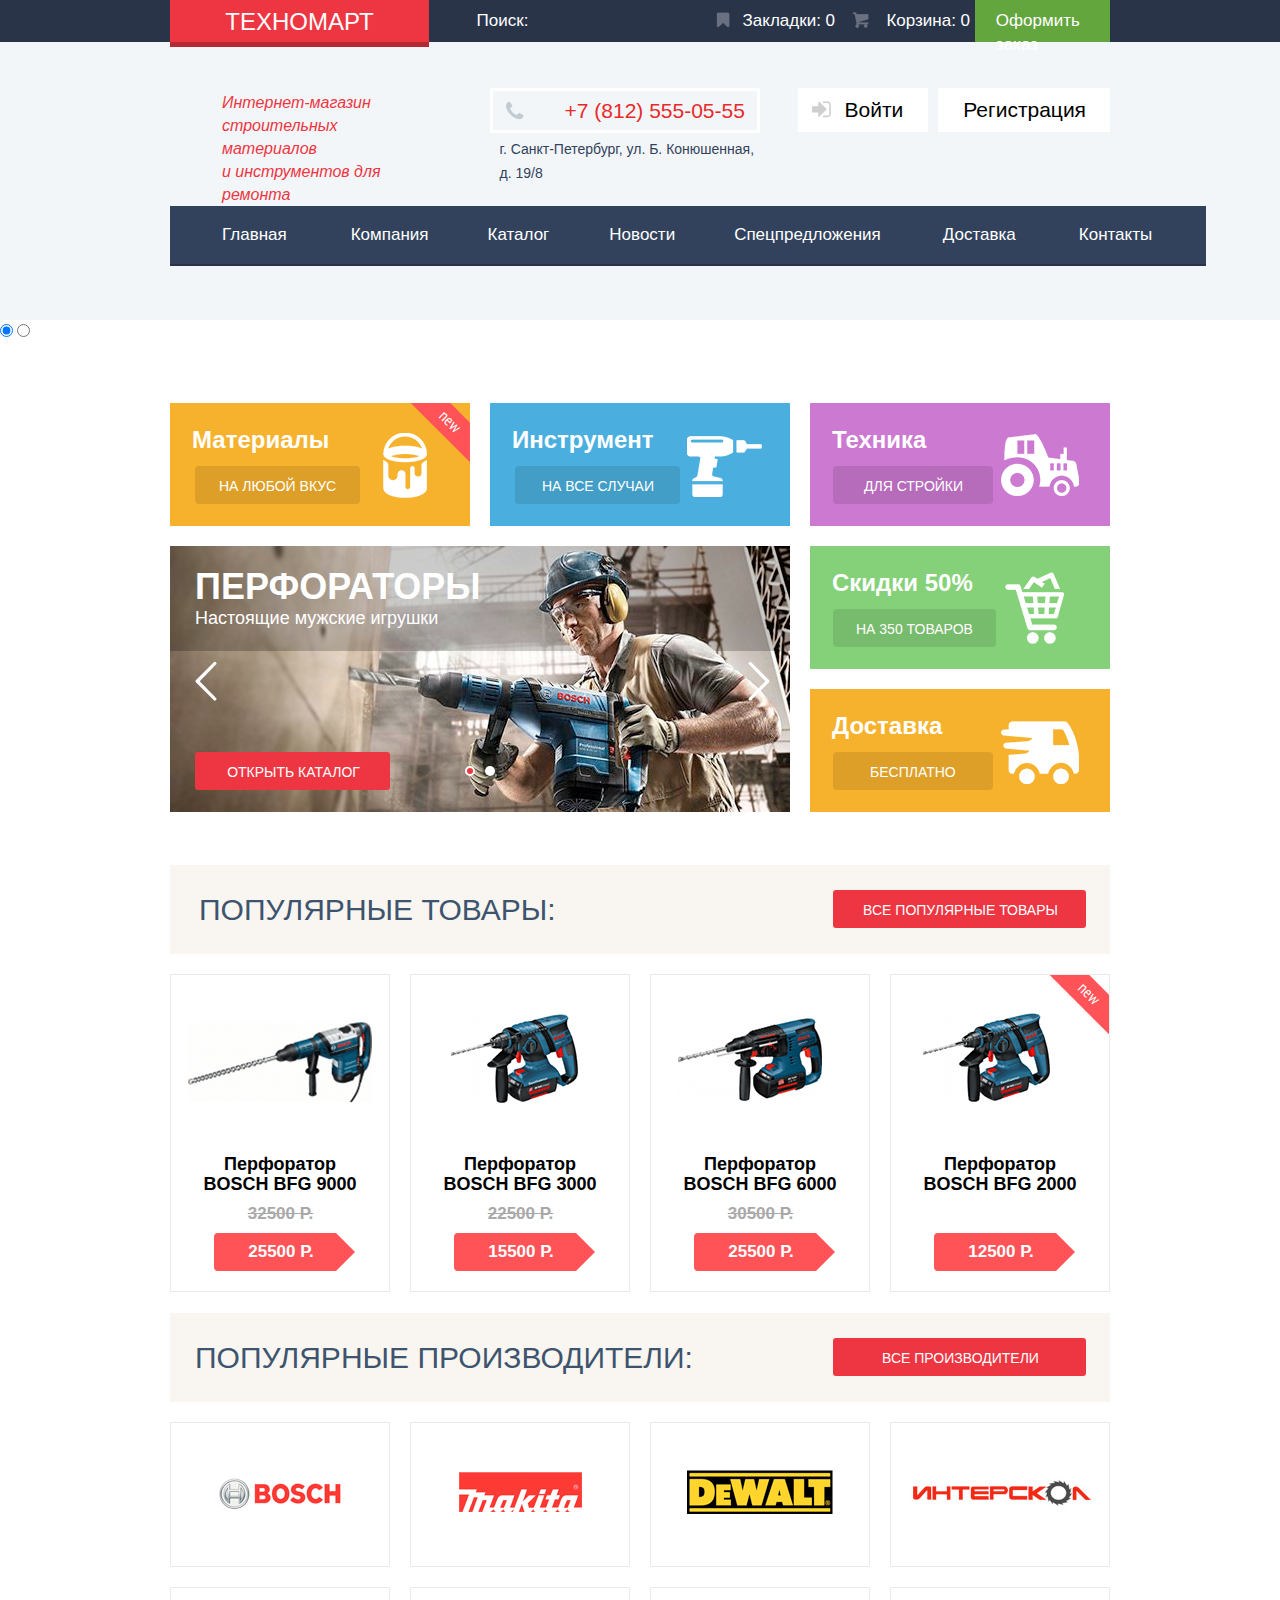
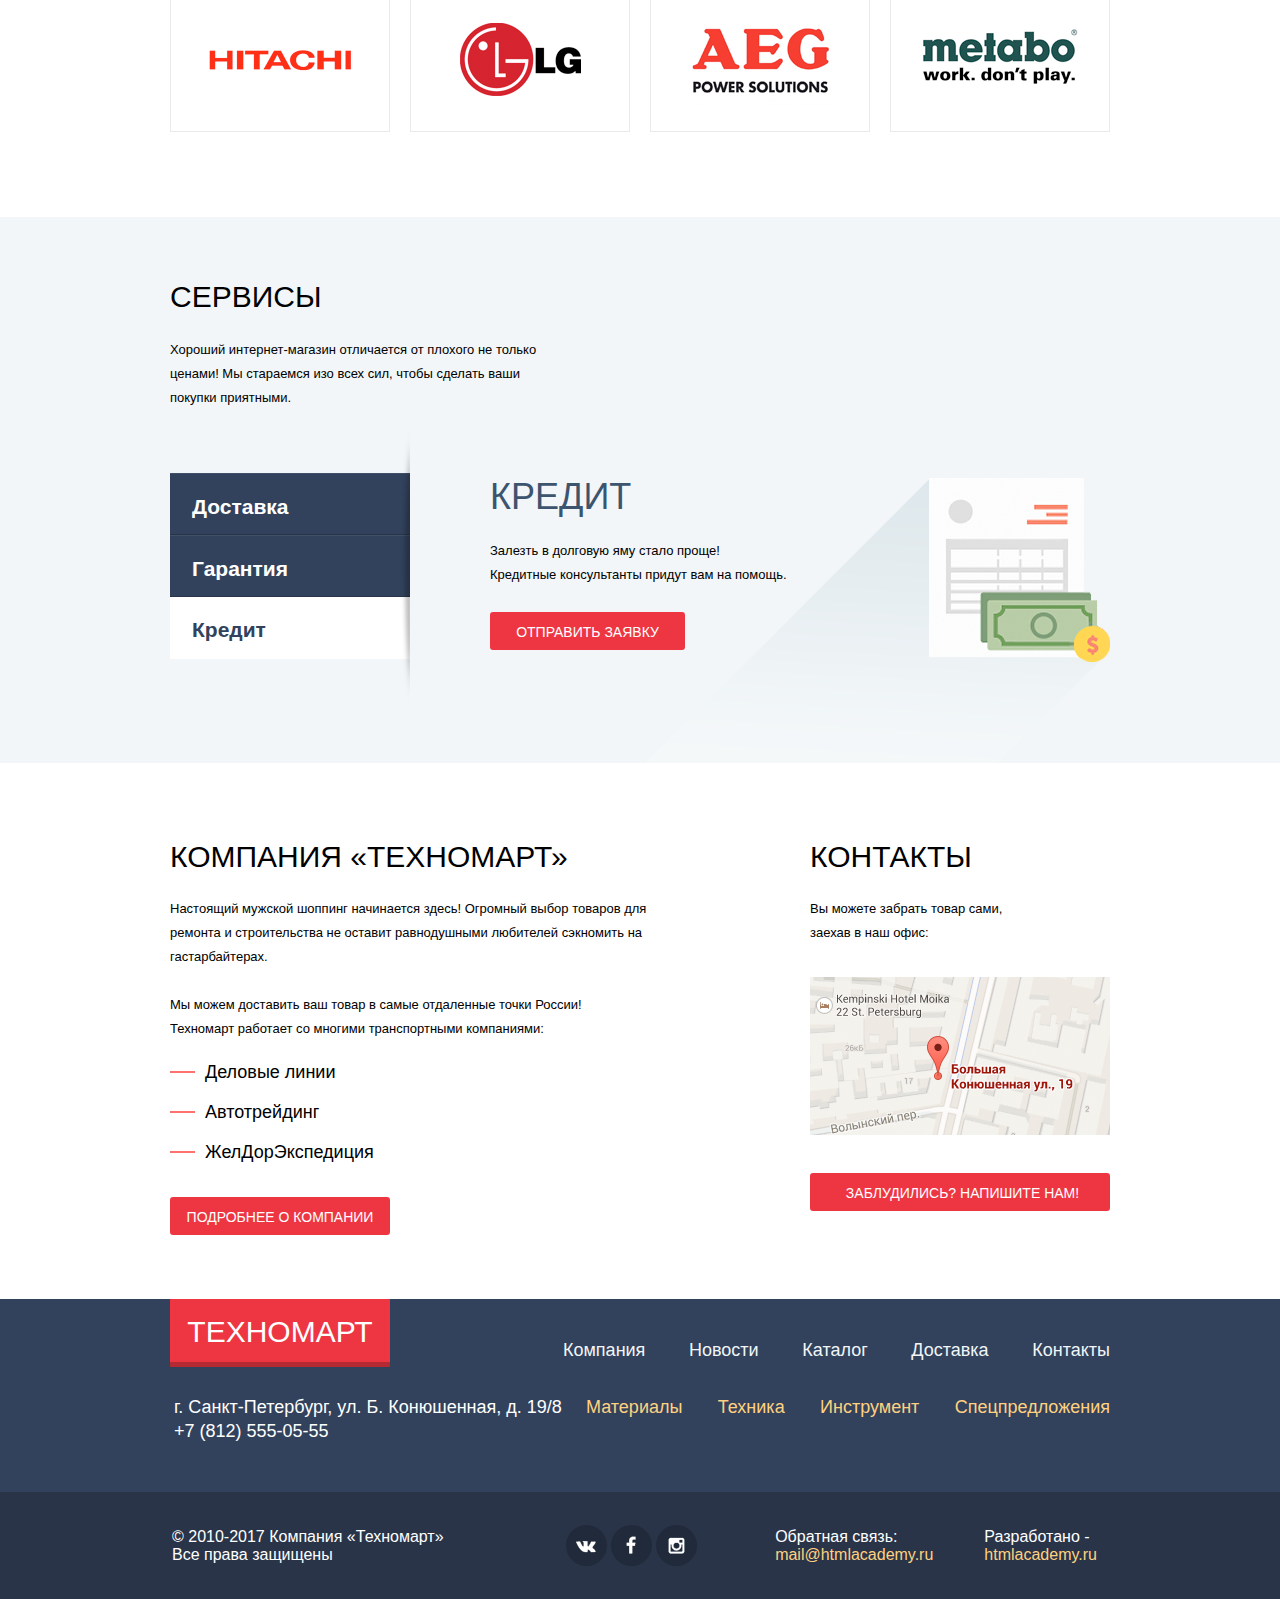
==== commit b4d919b8: "Final version 1.0.0" ====
--- a/index.html
+++ b/index.html
@@ -123,7 +123,7 @@
                     <a href="#">Все популярные товары</a>
                 </div>
                 <div class="popular-items-body flex">
-                    <article class="popular-item BFG9000">
+                    <article class="popular-item bfg9000">
                         <figure>
                             <img src="img/popular-drill-9000.png" width="184" height="164" alt="BFG 9000">
                         </figure>
@@ -132,12 +132,12 @@
                             <a href="#" class="bookmark-button">В закладки</a>
                         </div>
                         <div class="price">
-                            <h3>Перфоратор BOSCH<br>BFG 9000</h3>
+                            <h3>Перфоратор BOSCH BFG 9000</h3>
                             <div class="last-price">32500 Р.</div>
                             <div class="new-price">25500 Р.</div>
                         </div>
                     </article>
-                    <article class="popular-item BFG3000">
+                    <article class="popular-item bfg3000">
                         <figure>
                             <img src="img/popular-drill-3000.png" width="127" height="112" alt="BFG 3000">
                         </figure>
@@ -146,12 +146,12 @@
                             <a href="#" class="bookmark-button">В закладки</a>
                         </div>
                         <div class="price">
-                            <h3>Перфоратор BOSCH<br>BFG 3000</h3>
+                            <h3>Перфоратор BOSCH BFG 3000</h3>
                             <div class="last-price">22500 Р.</div>
                             <div class="new-price">15500 Р.</div>
                         </div>
                     </article>
-                    <article class="popular-item BFG6000">
+                    <article class="popular-item bfg6000">
                         <figure>
                             <img src="img/popular-drill-6000.png" width="144" height="128" alt="BFG 6000">
                         </figure>
@@ -160,12 +160,12 @@
                             <a href="#" class="bookmark-button">В закладки</a>
                         </div>
                         <div class="price">
-                            <h3>Перфоратор BOSCH<br>BFG 6000</h3>
+                            <h3>Перфоратор BOSCH BFG 6000</h3>
                             <div class="last-price">30500 Р.</div>
                             <div class="new-price">25500 Р.</div>
                         </div>
                     </article>
-                    <article class="popular-item BFG2000">
+                    <article class="popular-item bfg2000">
                         <figure>
                             <img src="img/popular-drill-2000.png" width="127" height="112" alt="BFG 2000">
                         </figure>
@@ -174,7 +174,7 @@
                             <a href="#" class="bookmark-button">В закладки</a>
                         </div>
                         <div class="price">
-                            <h3>Перфоратор BOSCH<br>BFG 2000</h3>
+                            <h3>Перфоратор BOSCH BFG 2000</h3>
                             <div class="last-price"></div>
                             <div class="new-price">12500 Р.</div>
                         </div>
@@ -190,14 +190,14 @@
                 </div>
                 <div class="popular-brands-body">
                     <ul class="flex wrap">
-                        <li class="popular-brand"><a href="#" class="pop-link Bosch"><img src="img/popular-bosch.png" width="126" height="37" alt="Bosch"></a></li>
-                        <li class="popular-brand"><a href="#" class="pop-link Makita"><img src="img/popular-makita.png" width="123" height="40" alt="Makita"></a></li>
-                        <li class="popular-brand"><a href="#" class="pop-link DeWalt"><img src="img/popular-dewalt.png" width="146" height="44" alt="DeWalt"></a></li>
-                        <li class="popular-brand"><a href="#" class="pop-link InterSkol"><img src="img/popular-interskol.png" width="200" height="88" alt="InterSkol"></a></li>
-                        <li class="popular-brand"><a href="#" class="pop-link Hitachi"><img src="img/popular-hitachi.png" width="169" height="31" alt="Hitachi"></a></li>
-                        <li class="popular-brand"><a href="#" class="pop-link LG"><img src="img/popular-lg.png" width="121" height="73" alt="LG"></a></li>
-                        <li class="popular-brand"><a href="#" class="pop-link AEG"><img src="img/popular-aeg.png" width="151" height="96" alt="AEG"></a></li>
-                        <li class="popular-brand"><a href="#" class="pop-link Metabo"><img src="img/popular-metabo.png" width="204" height="69" alt="Metabo"></a></li>
+                        <li class="popular-brand"><a href="#" class="pop-link bosch"><img src="img/popular-bosch.png" width="126" height="37" alt="Bosch"></a></li>
+                        <li class="popular-brand"><a href="#" class="pop-link makita"><img src="img/popular-makita.png" width="123" height="40" alt="Makita"></a></li>
+                        <li class="popular-brand"><a href="#" class="pop-link dewalt"><img src="img/popular-dewalt.png" width="146" height="44" alt="DeWalt"></a></li>
+                        <li class="popular-brand"><a href="#" class="pop-link interskol"><img src="img/popular-interskol.png" width="200" height="88" alt="InterSkol"></a></li>
+                        <li class="popular-brand"><a href="#" class="pop-link hitachi"><img src="img/popular-hitachi.png" width="169" height="31" alt="Hitachi"></a></li>
+                        <li class="popular-brand"><a href="#" class="pop-link lg"><img src="img/popular-lg.png" width="121" height="73" alt="LG"></a></li>
+                        <li class="popular-brand"><a href="#" class="pop-link aeg"><img src="img/popular-aeg.png" width="151" height="96" alt="AEG"></a></li>
+                        <li class="popular-brand"><a href="#" class="pop-link metabo"><img src="img/popular-metabo.png" width="204" height="69" alt="Metabo"></a></li>
                     </ul>
                 </div>
             </div>
@@ -252,7 +252,7 @@
             </div>
         </section>
     </main>
-    <footer>
+    <footer class="main-footer">
         <section class="footer-top">
             <div class="container flex">
                 <a href="#" class="footer-logo">Техномарт</a>
@@ -282,7 +282,7 @@
         </section>
         <section class="footer-bottom">
             <div class="container flex">
-                <small>&#169; 2010-2017 Компания «Техномарт»<br>Все права защищены</small>
+                <small class="copyright-info">&#169; 2010-2017 Компания «Техномарт»<br>Все права защищены</small>
                 <div class="social flex">
                     <a href="#" class="icon icon-vk"></a>
                     <a href="#" class="icon icon-fb"></a>
--- a/css/style.css
+++ b/css/style.css
@@ -153,7 +153,6 @@
 
 .search-form {
     position: relative;
-    /*background-color: white;*/  
 }
 .input-search {
     height: 42px;
@@ -307,6 +306,7 @@
 .basket-container:active::before {
     opacity: 0.5;
 }
+
 .btn-checkout {
     background-color: #63a63e;
     padding-top: 9px;
@@ -633,7 +633,8 @@
   background-color: white;
   border-radius: 50%;
   cursor: pointer;
-  box-sizing: border-box;
+  -webkit-box-sizing: border-box;
+          box-sizing: border-box;
 }
 
 .slider-controls {
@@ -653,14 +654,6 @@
     display: none;
 }
 
-/*.big-promo-drel {
-    display: none;
-}*/
-
-/*.big-promo-perforator {
-    display: none;
-}*/
-
 #btn-1:checked ~ .promo #slide1,
 #btn-2:checked ~ .promo #slide2 {
   display: block;
@@ -672,7 +665,7 @@
   border: 2px solid white;
 }
 
-label.arrow-left {
+.arrow-left {
     position: absolute;
     display: block;
     width: 22px;
@@ -685,7 +678,7 @@
     top: 115px;
 }
 
-label.arrow-right {
+.arrow-right {
     position: absolute;
     display: block;
     width: 22px;
@@ -1049,6 +1042,8 @@
 }
 
 .hover-buttons {
+    display: -webkit-box;
+    display: -ms-flexbox;
     display: flex;
     min-height: 127px;
     -webkit-box-orient: vertical;
@@ -1147,26 +1142,26 @@
     z-index: 5;
 }
 
-.BFG9000 img {
+.bfg9000 img {
     margin-top: 5px;
 }
 
-.BFG3000 img {
+.bfg3000 img {
     margin-top: 28px;
     margin-right: 12px;
 }
 
-.BFG6000 img {
+.bfg6000 img {
     margin-top: 21px;
     margin-right: 21px;
 }
 
-.BFG2000 img {
+.bfg2000 img {
     margin-top: 27px;
     margin-right: 28px;
 }
 
-.popular-items-body .BFG2000::after {
+.popular-items-body .bfg2000::after {
     content: "new";
     display: block;
     position: absolute;
@@ -1195,6 +1190,7 @@
     margin-top: 0;
     margin-bottom: 11px;
     text-align: center;
+    width: 157px;
 }
 
 .last-price {
@@ -1346,7 +1342,6 @@
 .popular-brand:active {
     -webkit-box-shadow: 0px 4px 10px 0px rgba(41, 52, 73, 0.5);
             box-shadow: 0px 4px 10px 0px rgba(41, 52, 73, 0.5); 
-
 }
 
 .pop-link:active {
@@ -1361,28 +1356,28 @@
     list-style: none;
 }
 
-.Makita img {
+.makita img {
     margin-top: -5px;
 }
 
-.DeWalt img {
+.dewalt img {
     margin-top: -5px;
 }
 
-.InterSkol img {
+.interskol img {
     margin-top: -15px;
 }
 
-.Hitachi img {
+.hitachi img {
     margin-top: 1px;
     margin-left: 3px;
 }
 
-.AEG img {
+.aeg img {
     margin-top: -2px;
 }
 
-.Metabo img {
+.metabo img {
     margin-top: -6px;
 }
 
@@ -1408,7 +1403,6 @@
     min-height: 522px;
     margin-top: 85px;
 }
-
 
 .services-description h2 {
     font-size: 30px;
@@ -1663,7 +1657,6 @@
     background-color: #ba2732;
 }
 
-
 .company-info ul {
     list-style: none;
     font-size: 18px;
@@ -1721,7 +1714,7 @@
 
 /*СТИЛИЗАЦИЯ ФУТЕРА*/
 
-footer {
+.main-footer {
     min-height: 300px;
     -webkit-box-sizing: border-box;
             box-sizing: border-box;
@@ -1865,7 +1858,7 @@
             align-items: center;
 }
 
-small {
+.copyright-info {
     font-size: 16px;
     line-height: 18px;
     color: white;
@@ -2162,7 +2155,6 @@
 .arrow-down:hover {
     border-top: 11px solid black;
 }
-
 
 .sort-container {
     display: -webkit-box;
@@ -2348,7 +2340,7 @@
     margin-top: 17px;
 }
 
-legend {
+.filter legend {
     font-family: "PT Sans", "Arial", sans-serif;
     font-weight: bold;
     font-size: 17px;
@@ -2365,7 +2357,7 @@
 
 }
 
-aside label {
+.filter label {
     font-family: "PT Sans", "Arial", sans-serif;
     font-size: 15px;
     font-weight: normal;
@@ -2374,11 +2366,11 @@
 
 }
 
-input[type="checkbox"] {
+.company-checkbox[type="checkbox"] {
     display: none;
 }
 
-input[type="checkbox"] + label {
+.company-checkbox[type="checkbox"] + label {
     position: relative;
     padding-left: 35px;
     line-height: 23px;
@@ -2386,7 +2378,7 @@
     display: inline-block;
 }
 
-input[type="checkbox"] + label::before {
+.company-checkbox[type="checkbox"] + label::before {
     content: "";
     position: absolute;
     display: block;
@@ -2398,23 +2390,23 @@
     left:0;
 }
 
-input[type="checkbox"]:checked + label::before {
+.company-checkbox[type="checkbox"]:checked + label::before {
     background-position: -171px -139px;
 }
 
-input[type="checkbox"] + label:hover::before {
+.company-checkbox[type="checkbox"] + label:hover::before {
     background-position: -171px -110px;
 }
 
-input[type="checkbox"]:checked + label:hover::before {
+.company-checkbox[type="checkbox"]:checked + label:hover::before {
     background-position: -3px -168px;
 }
 
-input[type="radio"] {
+.energy-radio[type="radio"] {
     display: none;
 }
 
-input[type="radio"] + label {
+.energy-radio[type="radio"] + label {
     position: relative;
     padding-left: 35px;
     line-height: 25px;
@@ -2422,7 +2414,7 @@
     margin-bottom: 16px;
 }
 
-input[type="radio"] + label::before {
+.energy-radio[type="radio"] + label::before {
     content: "";
     position: absolute;
     display: block;
@@ -2434,27 +2426,27 @@
     left: 0;
 }
 
-input[type="radio"]:checked + label::before {
+.energy-radio[type="radio"]:checked + label::before {
     background-position: -215px -185px;
 }
 
-input[type="radio"] + label:hover::before {
+.energy-radio[type="radio"] + label:hover::before {
     background-position: -215px -154px;
 }
 
-input[type="radio"]:checked + label:hover::before {
+.energy-radio[type="radio"]:checked + label:hover::before {
     background-position: -246px -3px;
 }
 
-input:disabled + label {
+.filter input:disabled + label {
     opacity: 0.4;
 }
 
-input:disabled + label::before {
+.filter input:disabled + label::before {
     opacity: 0.3;
 }
 
-input[type=submit] {
+.filter input[type=submit] {
     width: 140px;
     height: 38px;
     -webkit-box-sizing: border-box;
@@ -2518,7 +2510,6 @@
 .range-controls .toggle-max {
   left: 160px;
 }
-
 
 .price-controls {
 display: -webkit-box;
@@ -2548,7 +2539,7 @@
           box-sizing: border-box;
 }
 
-aside fieldset {
+.filter fieldset {
     padding-left: 0;
     padding-right: 0;
     margin-left: 0;
@@ -2570,7 +2561,7 @@
     right: 0;
     bottom: 0;
     left: 0;
-    background transparent;
+    background: transparent;
     z-index: 99999;
     opacity:0;
     pointer-events: none;
@@ -2600,14 +2591,16 @@
     width: 460px;
     height: 311px;
     margin: 0 auto;
-    box-sizing: border-box;
+    -webkit-box-sizing: border-box;
+            box-sizing: border-box;
 }
 
 .lower-feedback-form {
     height: 112px;
     text-align: center;
     background-color: #f1f1f1;
-    box-sizing: border-box;
+    -webkit-box-sizing: border-box;
+            box-sizing: border-box;
     padding-top: 1px;
 }
 
@@ -2679,6 +2672,7 @@
     margin-top: 9px;
     padding-left: 14px;
     padding-top: 8px;
+    resize: none;
 }
 
 .feedback-container textarea::-webkit-input-placeholder { /* WebKit, Blink, Edge */
@@ -2732,7 +2726,7 @@
     right: 0;
     bottom: 0;
     left: 0;
-    background transparent;
+    background: transparent;
     z-index: 99999;
     opacity:0;
     /*-webkit-transition: opacity 400ms ease-in;
@@ -2756,7 +2750,8 @@
     border-top: 7px solid #ee3643;
     -webkit-box-shadow: 0px 20px 40px 0px rgba(0, 1, 1, 0.75);
     box-shadow: 0px 20px 40px 0px rgba(0, 1, 1, 0.75); 
-    box-sizing: border-box;
+    -webkit-box-sizing: border-box; 
+            box-sizing: border-box;
 }
 
 .upper-modal-bin h2 {
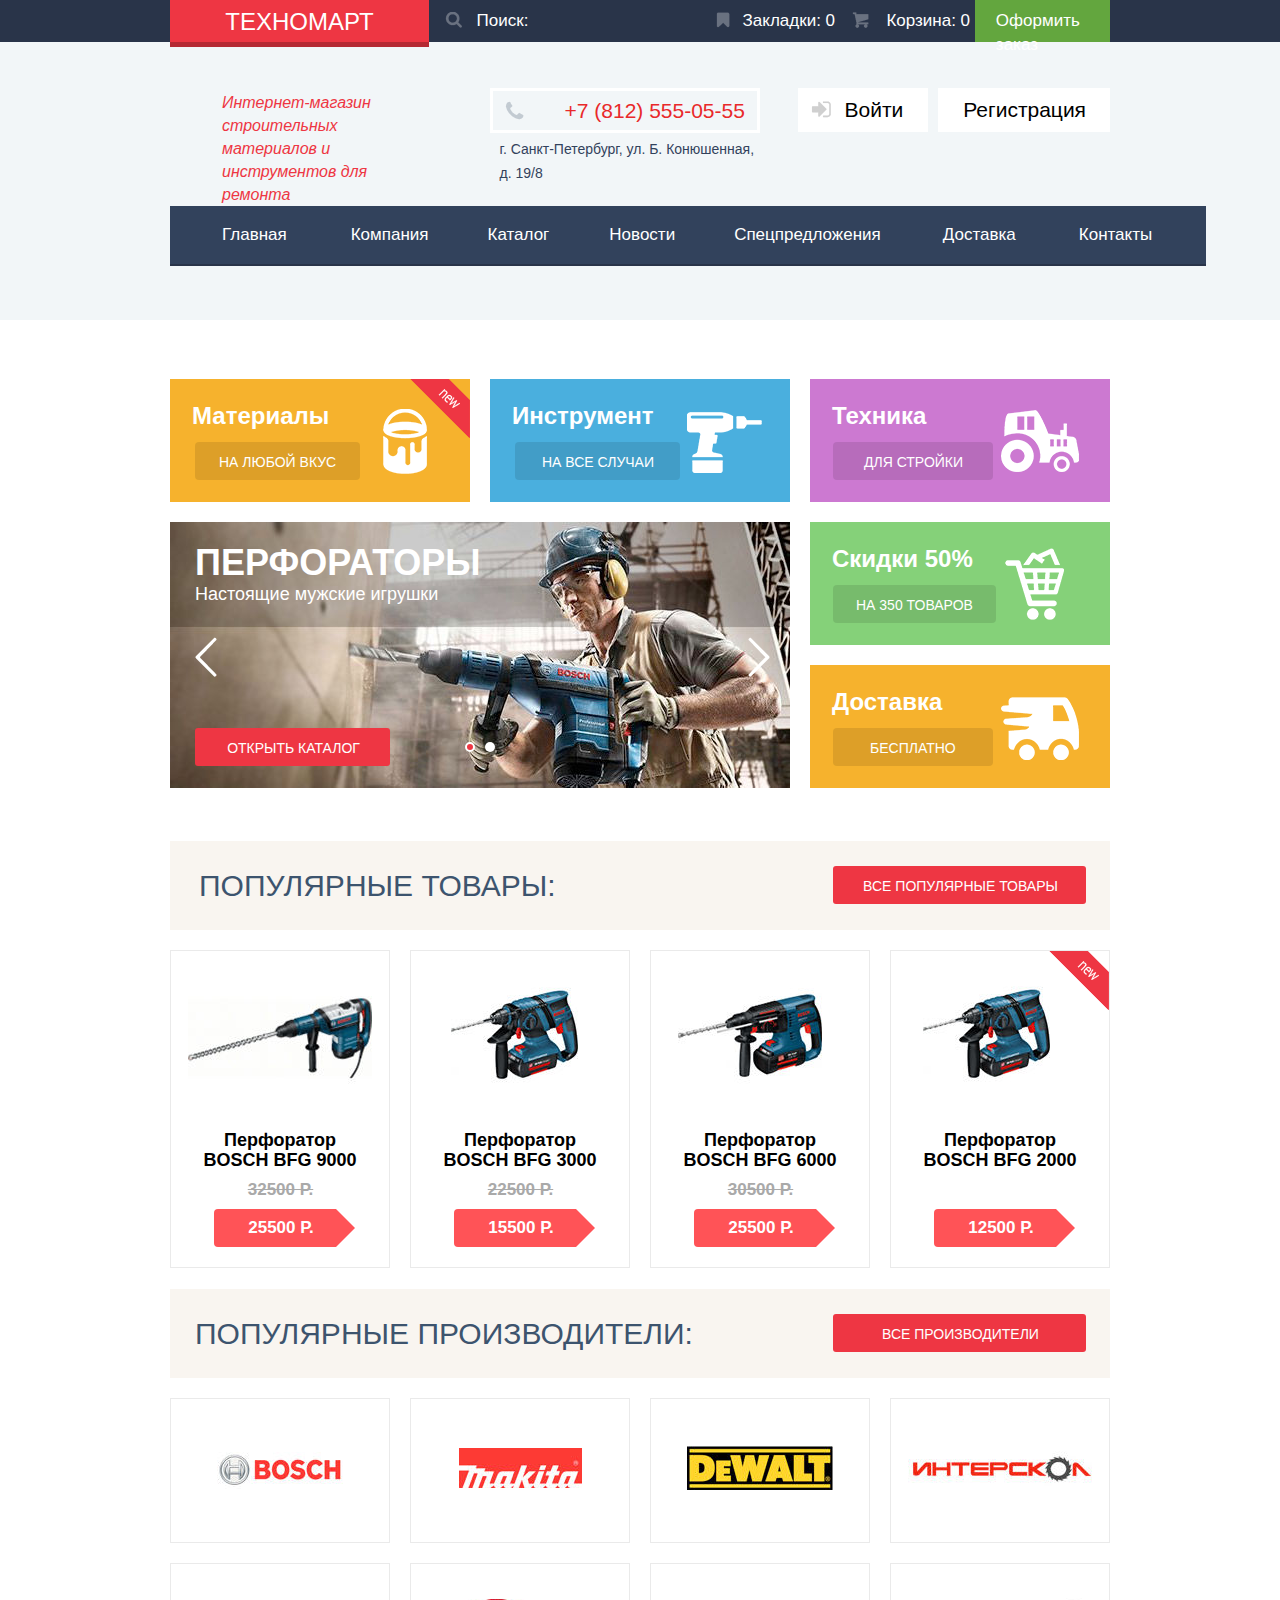
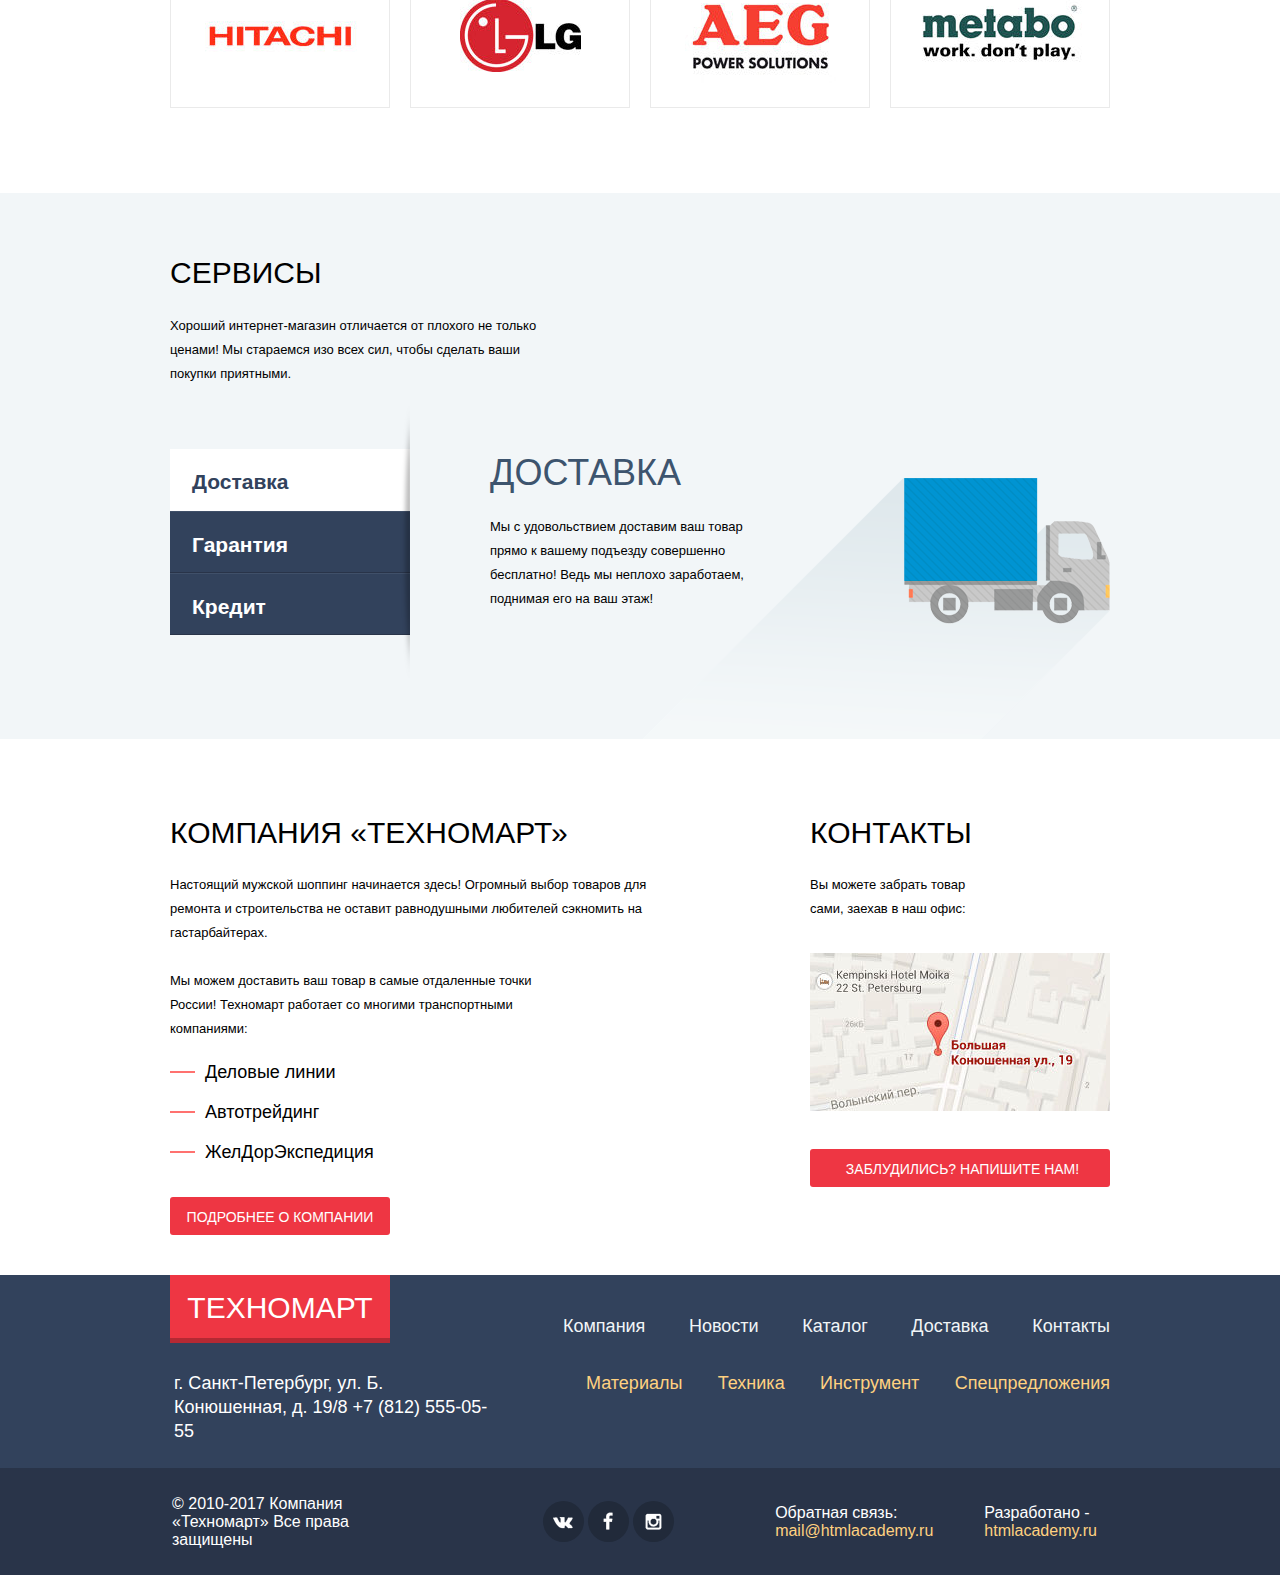
==== commit 9d6cb337: "Version 1.1" ====
--- a/index.html
+++ b/index.html
@@ -4,9 +4,10 @@
     <meta charset="UTF-8">
     <meta name="viewport" content="width=device-width, initial-scale=1.0">
     <meta http-equiv="X-UA-Compatible" content="ie=edge">
+    <meta name="format-detection" content="telephone=no">
     <title>HTML Academy: Техномарт</title>
     <link rel="stylesheet" href="css/normalize.css">
-    <link rel="stylesheet" href="css/style.css">
+    <link rel="stylesheet" href="css/style.min.css">
 </head>
 <body>
     <header>
@@ -14,8 +15,8 @@
             <div class="container flex-start">
                 <a class="header-logo">Техномарт</a>
                 <form action="http://technomart.org/get" method="GET" class="search-form">
-                    <input type="text" placeholder="Поиск:" class="input-search" id="searchik">
-                    <label for="searchik" class="label-search"></label>
+                    <input type="text" placeholder="Поиск:" class="input-search" id="search-header">
+                    <label for="search-header" class="label-search"></label>
                 </form>
                 <a href="#" class="bookmarks-container">
                     Закладки: <span class="bookmark-count">0</span>
@@ -29,7 +30,7 @@
         <section class="header-bottom">
             <div class="container">
                 <div class="header-upper-row flex">
-                    <div class="header-description">Интернет-магазин строительных материалов<br>и инструментов для ремонта</div>
+                    <div class="header-description">Интернет-магазин строительных материалов и инструментов для ремонта</div>
                     <div class="header-contacts">
                         <span class="header-phone">+7 (812) 555-05-55</span>
                         <span class="header-address">г. Санкт-Петербург, ул. Б. Конюшенная, д. 19/8</span>
@@ -62,12 +63,12 @@
         </section>
     </header>
     <main>
-         <input type="radio" id="btn-1" name="toggle" checked>
-        <input type="radio" id="btn-2" name="toggle">
+        <input type="radio" id="btn-1" name="toggle" class="invisible-radio" checked>
+        <input type="radio" id="btn-2" class="invisible-radio" name="toggle">
         <section class="promo">
             <div class="container">
                 <div class="promo-upper-row flex">
-                    <article class="promo-article materials">
+                    <article class="promo-article materials new-item">
                         <h1>Материалы</h1>
                         <a href="#">На любой вкус</a>
                     </article>
@@ -125,58 +126,58 @@
                 <div class="popular-items-body flex">
                     <article class="popular-item bfg9000">
                         <figure>
-                            <img src="img/popular-drill-9000.png" width="184" height="164" alt="BFG 9000">
+                            <img src="img/popular-drill-9000.jpg" width="184" height="164" alt="BFG 9000">
+                        </figure>
+                        <div class="hover-buttons" id="lol">
+                            <a href="#" class="buy-button">Купить</a>
+                            <a href="#" class="bookmark-button">В закладки</a>
+                        </div>
+                        <div class="price">
+                            <h3>Перфоратор BOSCH BFG 9000</h3>
+                            <div class="last-price">32500 Р.</div>
+                            <div class="new-price">25500 Р.</div>
+                        </div>
+                    </article>
+                    <article class="popular-item bfg3000">
+                        <figure>
+                            <img src="img/popular-drill-3000.jpg" width="127" height="112" alt="BFG 3000">
                         </figure>
                         <div class="hover-buttons">
                             <a href="#" class="buy-button">Купить</a>
                             <a href="#" class="bookmark-button">В закладки</a>
                         </div>
                         <div class="price">
-                            <h3>Перфоратор BOSCH BFG 9000</h3>
-                            <div class="last-price">32500 Р.</div>
-                            <div class="new-price">25500 Р.</div>
-                        </div>
-                    </article>
-                    <article class="popular-item bfg3000">
+                            <h3>Перфоратор BOSCH BFG 3000</h3>
+                            <div class="last-price">22500 Р.</div>
+                            <div class="new-price">15500 Р.</div>
+                        </div>
+                    </article>
+                    <article class="popular-item bfg6000">
                         <figure>
-                            <img src="img/popular-drill-3000.png" width="127" height="112" alt="BFG 3000">
+                            <img src="img/popular-drill-6000.jpg" width="144" height="128" alt="BFG 6000">
                         </figure>
                         <div class="hover-buttons">
                             <a href="#" class="buy-button">Купить</a>
                             <a href="#" class="bookmark-button">В закладки</a>
                         </div>
                         <div class="price">
-                            <h3>Перфоратор BOSCH BFG 3000</h3>
-                            <div class="last-price">22500 Р.</div>
-                            <div class="new-price">15500 Р.</div>
-                        </div>
-                    </article>
-                    <article class="popular-item bfg6000">
+                            <h3>Перфоратор BOSCH BFG 6000</h3>
+                            <div class="last-price">30500 Р.</div>
+                            <div class="new-price">25500 Р.</div>
+                        </div>
+                    </article>
+                    <article class="popular-item bfg2000 new-item">
                         <figure>
-                            <img src="img/popular-drill-6000.png" width="144" height="128" alt="BFG 6000">
+                            <img src="img/popular-drill-2000.jpg" width="127" height="112" alt="BFG 2000">
                         </figure>
                         <div class="hover-buttons">
                             <a href="#" class="buy-button">Купить</a>
                             <a href="#" class="bookmark-button">В закладки</a>
                         </div>
                         <div class="price">
-                            <h3>Перфоратор BOSCH BFG 6000</h3>
-                            <div class="last-price">30500 Р.</div>
-                            <div class="new-price">25500 Р.</div>
-                        </div>
-                    </article>
-                    <article class="popular-item bfg2000">
-                        <figure>
-                            <img src="img/popular-drill-2000.png" width="127" height="112" alt="BFG 2000">
-                        </figure>
-                        <div class="hover-buttons">
-                            <a href="#" class="buy-button">Купить</a>
-                            <a href="#" class="bookmark-button">В закладки</a>
-                        </div>
-                        <div class="price">
-                            <h3>Перфоратор BOSCH BFG 2000</h3>
+                            <h3 class="strong-price-head">Перфоратор BOSCH BFG 2000</h3>
                             <div class="last-price"></div>
-                            <div class="new-price">12500 Р.</div>
+                            <div class="new-price strong-price">12500 Р.</div>
                         </div>
                     </article>
                 </div>
@@ -190,14 +191,14 @@
                 </div>
                 <div class="popular-brands-body">
                     <ul class="flex wrap">
-                        <li class="popular-brand"><a href="#" class="pop-link bosch"><img src="img/popular-bosch.png" width="126" height="37" alt="Bosch"></a></li>
-                        <li class="popular-brand"><a href="#" class="pop-link makita"><img src="img/popular-makita.png" width="123" height="40" alt="Makita"></a></li>
-                        <li class="popular-brand"><a href="#" class="pop-link dewalt"><img src="img/popular-dewalt.png" width="146" height="44" alt="DeWalt"></a></li>
-                        <li class="popular-brand"><a href="#" class="pop-link interskol"><img src="img/popular-interskol.png" width="200" height="88" alt="InterSkol"></a></li>
-                        <li class="popular-brand"><a href="#" class="pop-link hitachi"><img src="img/popular-hitachi.png" width="169" height="31" alt="Hitachi"></a></li>
-                        <li class="popular-brand"><a href="#" class="pop-link lg"><img src="img/popular-lg.png" width="121" height="73" alt="LG"></a></li>
-                        <li class="popular-brand"><a href="#" class="pop-link aeg"><img src="img/popular-aeg.png" width="151" height="96" alt="AEG"></a></li>
-                        <li class="popular-brand"><a href="#" class="pop-link metabo"><img src="img/popular-metabo.png" width="204" height="69" alt="Metabo"></a></li>
+                        <li class="popular-brand"><a href="#" class="pop-link bosch"><img src="img/popular-bosch.jpg" width="126" height="37" alt="Bosch"></a></li>
+                        <li class="popular-brand"><a href="#" class="pop-link makita"><img src="img/popular-makita.jpg" width="123" height="40" alt="Makita"></a></li>
+                        <li class="popular-brand"><a href="#" class="pop-link dewalt"><img src="img/popular-dewalt.jpg" width="146" height="44" alt="DeWalt"></a></li>
+                        <li class="popular-brand"><a href="#" class="pop-link interskol"><img src="img/popular-interskol.jpg" width="200" height="88" alt="InterSkol"></a></li>
+                        <li class="popular-brand"><a href="#" class="pop-link hitachi"><img src="img/popular-hitachi.jpg" width="169" height="31" alt="Hitachi"></a></li>
+                        <li class="popular-brand"><a href="#" class="pop-link lg"><img src="img/popular-lg.jpg" width="121" height="73" alt="LG"></a></li>
+                        <li class="popular-brand"><a href="#" class="pop-link aeg"><img src="img/popular-aeg.jpg" width="151" height="96" alt="AEG"></a></li>
+                        <li class="popular-brand"><a href="#" class="pop-link metabo"><img src="img/popular-metabo.jpg" width="204" height="69" alt="Metabo"></a></li>
                     </ul>
                 </div>
             </div>
@@ -210,9 +211,9 @@
                 </div>
                 <div class="delivery-guarantee-credit flex">
                     <div class="delivery-slider flex">
-                        <a href="#">Доставка</a>
+                        <a href="#" class="active">Доставка</a>
                         <a href="#">Гарантия</a>
-                        <a href="#" class="active">Кредит</a>
+                        <a href="#">Кредит</a>
                     </div>
                     <div class="delivery-info">
                         <h2>Доставка</h2>
@@ -235,7 +236,7 @@
                 <div class="company-info">
                     <h2>Компания «Техномарт»</h2>
                     <p>Настоящий мужской шоппинг начинается здесь! Огромный выбор товаров для ремонта и строительства не оставит равнодушными любителей сэкномить на гастарбайтерах.</p>
-                    <p class="paragraph-info">Мы можем доставить ваш товар в самые отдаленные точки России!<br>Техномарт работает со многими транспортными компаниями:</p>
+                    <p class="paragraph-info">Мы можем доставить ваш товар в самые отдаленные точки России! Техномарт работает со многими транспортными компаниями:</p>
                     <ul>
                         <li>Деловые линии</li>
                         <li>Автотрейдинг</li>
@@ -245,8 +246,8 @@
                 </div>
                 <div class="company-address">
                     <h2>Контакты</h2>
-                    <p>Вы можете забрать товар сами,<br>заехав в наш офис:</p>
-                    <a href="https://goo.gl/maps/dcmSV68UJ8t" class="map"><img src="img/map-mini.png" alt="Karta" width="300" height="158"></a>
+                    <p>Вы можете забрать товар сами, заехав в наш офис:</p>
+                    <a href="https://goo.gl/maps/dcmSV68UJ8t" class="map"><img src="img/map-mini.jpg" alt="Karta" width="300" height="158"></a>
                     <a href="#open-feedback" class="company-link">Заблудились? Напишите нам!</a>
                 </div>
             </div>
@@ -256,7 +257,7 @@
         <section class="footer-top">
             <div class="container flex">
                 <a href="#" class="footer-logo">Техномарт</a>
-                <nav class="footer-company-nav">
+                <div class="footer-company-nav">
                     <ul class="flex">
                         <li><a href="#">Компания</a></li>
                         <li><a href="#">Новости</a></li>
@@ -264,25 +265,25 @@
                         <li><a href="#">Доставка</a></li>
                         <li><a href="#">Контакты</a></li>
                     </ul>
-                </nav>
+                </div>
             </div> 
         </section>
         <section class="footer-middle">
             <div class="container flex">
-                <p class="footer-address">г. Санкт-Петербург, ул. Б. Конюшенная, д. 19/8<br>+7 (812) 555-05-55</p>
-                <nav class="footer-shop-nav">
+                <p class="footer-address">г. Санкт-Петербург, ул. Б. Конюшенная, д. 19/8 +7 (812) 555-05-55</p>
+                <div class="footer-shop-nav">
                     <ul class="flex">
                         <li><a href="#">Материалы</a></li>
                         <li><a href="#">Техника</a></li>
                         <li><a href="#">Инструмент</a></li>
                         <li><a href="#">Спецпредложения</a></li>
                     </ul>
-                </nav>
+                </div>
             </div>
         </section>
         <section class="footer-bottom">
             <div class="container flex">
-                <small class="copyright-info">&#169; 2010-2017 Компания «Техномарт»<br>Все права защищены</small>
+                <small class="copyright-info">&#169; 2010-2017 Компания «Техномарт» Все права защищены</small>
                 <div class="social flex">
                     <a href="#" class="icon icon-vk"></a>
                     <a href="#" class="icon icon-fb"></a>
@@ -302,26 +303,26 @@
         </section>
     </footer>
     <div id="open-feedback" class="feedback-container">
-            <form action="index.php" method="POST">
-                <a href="#close" class="close"></a>
-                <div class="upper-feedback-form">
-                    <label class="name-input">
-                        Ваше имя:<br>
-                        <input type="text" placeholder="Представьтесь, пожалуйста">
-                    </label>
-                    <label class="email-input">
-                        Ваш e-mail:<br>
-                        <input type="email" placeholder="Для отправки ответа">
-                    </label>
-                    <label class="letter-text">
-                        Текст письма:<br>
-                        <textarea name="plain-text" id="customer-text" cols="10" rows="7" placeholder="В свободной форме"></textarea>
-                    </label>
-                </div>
-                <div class="lower-feedback-form">
-                    <input type="submit" class="feedback-submit" value="отправить">
-                </div>
-            </form>
+        <form action="index.php" method="POST">
+            <a href="#close" class="close"></a>
+            <div class="upper-feedback-form">
+                <label class="name-input">
+                    Ваше имя:
+                    <input type="text" placeholder="Представьтесь, пожалуйста">
+                </label>
+                <label class="email-input">
+                    Ваш e-mail:
+                    <input type="email" placeholder="Для отправки ответа">
+                </label>
+                <label class="letter-text">
+                    Текст письма:
+                    <textarea name="plain-text" id="customer-text" cols="10" rows="7" placeholder="В свободной форме"></textarea>
+                </label>
+            </div>
+            <div class="lower-feedback-form">
+                <input type="submit" class="feedback-submit" value="отправить">
+            </div>
+        </form>
     </div>
 </body>
 </html>--- a/css/style.min.css
+++ b/css/style.min.css
@@ -0,0 +1 @@
+.header-top a,a{text-decoration:none}.input-search:focus+.label-search::before,.label-search::before{background-image:url(../img/spritesheet.png);background-repeat:no-repeat}.input-search,body{font-family:Cuprum,Arial,sans-serif}.breadcrumbs,.company-info ul,.footer-company-nav .flex,.footer-shop-nav .flex,.header-nav ul,.pagination{list-style:none}@font-face{font-family:"PT Sans";src:url(../fonts/PTSans.woff) format("woff");font-style:normal;font-weight:400}@font-face{font-family:"PT Sans";src:url(../fonts/PTSansBold.woff) format("woff");font-style:normal;font-weight:700}@font-face{font-family:Cuprum;src:url(../fonts/Cuprum.woff) format("woff");font-style:normal;font-weight:400}@font-face{font-family:Cuprum;src:url(../fonts/Cuprumbold.woff) format("woff");font-style:normal;font-weight:700}@font-face{font-family:Cuprum;src:url(../fonts/CuprumItalic.woff) format("woff");font-style:italic;font-weight:400}@font-face{font-family:Cuprum;src:url(../fonts/CuprumBoldItalic.woff) format("woff");font-style:italic;font-weight:700}body{font-size:14px;line-height:24px;font-weight:400;color:#000;margin:0}.container{width:940px;margin:0 auto;padding:0 10px}.flex{display:-webkit-box;display:-ms-flexbox;display:flex;-webkit-box-pack:justify;-ms-flex-pack:justify;justify-content:space-between}.flex-start{display:-webkit-box;display:-ms-flexbox;display:flex;-webkit-box-pack:start;-ms-flex-pack:start;justify-content:flex-start}.wrap{-ms-flex-wrap:wrap;flex-wrap:wrap}.header-top{background-color:#293449;color:#fff;min-height:42px}.header-top a{color:#fff}.dashboard,.footer-company-nav a:hover{text-decoration:underline}.header-bottom{background-color:#f2f6f8;min-height:278px}.header-nav a{color:#fff}.header-address,.header-phone{display:block}.header-logo{font-size:24px;text-transform:uppercase;background-color:#ee3643;-webkit-box-shadow:0 5px #b52933;box-shadow:0 5px #b52933;padding:10px 55px 8px 55.32px}.header-logo:hover{background-color:#ca2c37;-webkit-box-shadow:0 5px #9a212a;box-shadow:0 5px #9a212a}.header-logo:active{background-color:#ba2732;-webkit-box-shadow:0 5px #8e1e26;box-shadow:0 5px #8e1e26}.header-top .container{-webkit-box-align:center;-ms-flex-align:center;align-items:center}.search-form{position:relative}.input-search{height:42px;border:none;width:270px;background-color:#293449;font-size:17px;-webkit-box-sizing:border-box;box-sizing:border-box;padding:0 0 1px 48px}.label-search,.label-search::before{position:absolute;width:17px;height:17px}.label-search{z-index:10;top:41px;left:1px}.label-search::before{content:"";display:block;background-position:-164px -192px;left:15px;top:-29px;opacity:.3}.basket-container,.bookmarks-container{width:150px;height:42px;position:relative}.input-search:hover{background-color:#212a3a}.input-search:hover+.label-search::before{opacity:1}.input-search:focus{background-color:#fff}.input-search:focus+.label-search::before{background-position:-141px -192px}.input-search::-webkit-input-placeholder{color:#fff;font-family:Cuprum,Arial,sans-serif;font-size:17px}.input-search::-moz-placeholder{color:#fff;opacity:1;font-family:Cuprum,Arial,sans-serif;font-size:17px}.input-search:-ms-input-placeholder{color:#fff;font-family:Cuprum,Arial,sans-serif;font-size:17px}.bookmarks-container{-webkit-box-sizing:border-box;box-sizing:border-box;padding-left:44px;font-size:17px;padding-top:9px}.basket-container,.btn-checkout{padding-top:9px;-webkit-box-sizing:border-box;font-size:17px}.basket-container{box-sizing:border-box;padding-left:50px}.basket-container::before,.bookmarks-container::before{position:absolute;height:16px;bottom:14px;display:block;content:"";background-image:url(../img/spritesheet.png);background-repeat:no-repeat}.bookmarks-container::before{width:14px;background-position:-102px -168px;left:17px;opacity:.3}.bookmarks-container:hover{background-color:#212a3a}.bookmarks-container:hover::before{opacity:1}.bookmarks-container:active{background-color:#161d29;color:rgba(255,255,255,.6)}.bookmarks-container:active::before{opacity:.5}.basket-container::before{width:17px;background-position:-59px -168px;left:16px;opacity:.3}.basket-container:hover{background-color:#212a3a}.basket-container:hover::before{opacity:1}.basket-container:active{background-color:#161d29;color:rgba(255,255,255,.6)}.basket-container:active::before{opacity:.5}.btn-checkout{background-color:#63a63e;box-sizing:border-box;padding-left:21px;width:150px;height:42px}.btn-checkout:hover{background-color:#5fbb2d}.btn-checkout:active{background-color:#518534;color:rgba(255,255,255,.51)}.header-contacts{width:270px;-webkit-box-sizing:border-box;box-sizing:border-box;margin-left:18px}.header-upper-row{min-height:158px}.header-description{width:250px;font-style:italic;font-size:16px;line-height:23px;color:#ee3643;-webkit-box-sizing:border-box;box-sizing:border-box;padding-left:52px;margin-top:49px}.header-link,.header-phone{-webkit-box-sizing:border-box}.header-phone{width:270px;position:relative;box-sizing:border-box;border:3px solid #fff;min-height:45px;font-size:21px;color:#e9292a;padding-top:8px;padding-left:72px;margin-top:46px}.header-phone::before{content:"";position:absolute;display:block;width:19px;height:19px;background-image:url(../img/spritesheet.png);background-repeat:no-repeat;background-position:-116px -191px;left:12px;bottom:10px}.header-address{margin-left:10px;margin-top:4px;color:#32425c}.btn-login,.btn-registration{color:#000;font-size:21px;background-color:#fff;line-height:18px}.user-login{margin-top:46px;width:299px;display:-webkit-box;display:-ms-flexbox;display:flex;-webkit-box-pack:end;-ms-flex-pack:end;justify-content:flex-end;-webkit-box-align:start;-ms-flex-align:start;align-items:flex-start}.popular-item,.promo-right-container{-ms-flex-direction:column;-webkit-box-orient:vertical;-webkit-box-direction:normal}.btn-login{margin-right:10px;position:relative;padding:13px 25px 13px 46px}.btn-registration{padding:13px 24px 13px 25px}.btn-login::before{content:"";display:block;position:absolute;width:20px;height:17px;background-image:url(../img/spritesheet.png);background-repeat:no-repeat;background-position:-166px -168px;left:13px}.btn-login:hover,.btn-registration:hover{color:#ee3643}.btn-login:hover::before{background-position:-36px -191px}.btn-login:active,.btn-registration:active{color:rgba(0,0,0,.3)}.btn-login:active::before{background-position:-166px -168px}.user-logged-in{margin-top:46px;width:299px}.direct-user{color:#000;font-size:21px;line-height:18px;display:inline-block;margin-top:13px;margin-left:47px;position:relative}.direct-user::before{content:"";position:absolute;display:block;background-image:url(../img/spritesheet.png);background-repeat:no-repeat;width:20px;height:18px;background-position:-215px -11px;left:-34px}.direct-user:hover::before{background-position:-199px -35px}.direct-user:active{color:rgba(0,0,0,.3)}.direct-user:active::before{background-position:-215px -11px}.user-name{background-color:#fff;min-height:44px;position:relative}.dashboard{font-size:16px;line-height:18px;color:#32425c;display:inline-block;margin-top:8px;margin-left:18px}.dashboard-two{margin-left:28px;position:relative}.dashboard-two::before{content:"\2022";position:absolute;color:#32425c;display:block;left:-17px;font-family:Arial,sans-serif}.big-promo h2,.popular-item h3{font-family:"PT Sans",Arial,sans-serif}.dashboard:hover{color:#ee3643}.dashboard:active{color:rgba(50,66,92,.3)}.logout-icon{position:absolute;display:block;background-image:url(../img/spritesheet.png);background-repeat:no-repeat;width:21px;height:17px;background-position:-62px -191px;right:10px;bottom:13px}.logout-icon:hover{background-position:-89px -191px}.logout-icon:active{background-position:-62px -191px}.logged-in-index,.login-catalog{display:none}.header-nav ul{margin-top:0;margin-bottom:0;padding-left:0}.header-link{font-size:17px;line-height:17px;padding-top:20px;display:inline-block;min-height:60px;background-color:#32425c;box-sizing:border-box;border-bottom:2px solid #293449}.header-link.link-one{padding-left:52px;padding-right:34px}.header-link.link-two{padding-left:30px;padding-right:30px}.header-link.link-three{padding-left:29px;padding-right:30px}.header-link.link-four{padding-left:30px;padding-right:30px}.header-link.link-five{padding-left:29px;padding-right:30px}.header-link.link-six{padding-left:32px;padding-right:30px}.header-link.link-seven{padding-left:33px;padding-right:54px}.header-link:hover{background-color:#293449}.header-link:active{background-color:#1d2739;color:rgba(255,255,255,.5)}.slider-controls label.promo-circle{display:inline-block;width:10px;height:10px;margin-right:10px;vertical-align:top;background-color:#fff;border-radius:50%;cursor:pointer;-webkit-box-sizing:border-box;box-sizing:border-box}.slider-controls{position:absolute;bottom:36px;left:295px;z-index:20;font-size:0;height:10px}.promo-slider{position:relative}.arrow-left,.arrow-right{position:absolute;width:22px;height:40px;background-image:url(../img/spritesheet.png);background-repeat:no-repeat;top:115px}.promo input[type=radio]{display:none}#btn-1:checked~.promo #slide1,#btn-2:checked~.promo #slide2,.arrow-left,.arrow-right{display:block}#btn-1:checked~.promo label.promo-circle[for=btn-1],#btn-2:checked~.promo label.promo-circle[for=btn-2]{background-color:#ee3643;border:2px solid #fff}.arrow-left{background-color:transparent;background-position:-200px -77px;left:25px}.arrow-right{ackground-color:transparent;background-position:-241px -34px;right:20px}.promo-article{width:300px;min-height:123px;position:relative}.big-promo{width:620px;min-height:266px;display:none}.materials{background-color:#f6b22d;overflow:hidden}.instrument{background-color:#4aafde}.technics{background-color:#cc79d1}.sale{background-color:#85d179}.deliveries{background-color:#f6b22d}.promo-upper-row{margin-top:59px}.promo-lower-row{margin-top:20px;min-height:266px}.promo-article h1{font-size:24px;line-height:30px;color:#fff;margin-top:22px;margin-left:22px;margin-bottom:0}.big-promo a,.promo-article a{font-size:14px;line-height:18px;color:#fff}.promo-right-container{display:-webkit-box;display:-ms-flexbox;display:flex;flex-direction:column;-webkit-box-pack:justify;-ms-flex-pack:justify;justify-content:space-between}.promo-article a{display:inline-block;margin-left:23px;margin-top:11px;text-transform:uppercase;background-color:rgba(0,0,0,.1);border-radius:4px}.promo-article.deliveries::before,.promo-article.instrument::before,.promo-article.materials::before,.promo-article.sale::before,.promo-article.technics::before{position:absolute;display:block;background-image:url(../img/spritesheet.png);content:"";background-repeat:no-repeat}.promo-article a:hover{background-color:rgba(0,0,0,.2)}.promo-article a:active{background-color:rgba(0,0,0,.3)}.promo-article.materials a{margin-left:25px;padding:11px 24px 9px}.promo-article.instrument a{margin-left:25px;padding:11px 26px 9px 27px}.promo-article.technics a{padding:11px 30px 9px 31px}.promo-article.sale a{padding:11px 23px 9px}.promo-article.deliveries a{padding:11px 37px 9px}.big-promo a,.popular-items-head a{border-radius:3px;text-align:center;text-transform:uppercase;padding-left:2px}.promo-article.materials::before{width:44px;height:65px;background-position:-3px -3px;left:213px;top:30px}.promo-article.instrument::before{width:75px;height:61px;background-position:-53px -3px;left:197px;top:33px}.promo-article.technics::before{width:78px;height:62px;background-position:-3px -81px;left:191px;top:31px}.promo-article.sale::before{width:59px;height:72px;background-position:-134px -3px;left:195px;top:26px}.promo-article.deliveries::before{width:78px;height:63px;background-position:-87px -81px;left:191px;top:32px}.big-promo a{display:inline-block;width:195px;height:38px;background-color:#ee3643;padding-top:11px;-webkit-box-sizing:border-box;box-sizing:border-box;margin-top:101px;margin-left:25px}.big-promo a:hover{background-color:#ca2c37}.big-promo a:active{background-color:#ba2732}.big-promo h1{margin-top:0;margin-bottom:0;margin-left:25px;padding-top:26px;color:#fff;text-transform:uppercase;font-size:36px;line-height:30px;font-weight:700}.big-promo h2{color:#fff;font-size:18px;line-height:24px;font-weight:400;margin-left:25px;margin-bottom:0;margin-top:4px}.big-promo-perforator{background-image:url(../img/slider1.jpg)}.big-promo-drel{background-image:url(../img/slider2.jpg)}.big-promo .header-container{min-height:105px;-webkit-box-sizing:border-box;box-sizing:border-box}.popular-items{margin-top:53px}.popular-items-head{background-color:#f9f5f0;min-height:89px;-webkit-box-sizing:border-box;box-sizing:border-box}.popular-items-head h2{text-transform:uppercase;font-size:30px;line-height:30px;margin-left:29px;margin-top:30px;font-weight:400;color:#3d546e}.popular-items-head a{width:253px;height:38px;background-color:#ee3643;font-size:14px;line-height:18px;padding-top:11px;color:#fff;-webkit-box-sizing:border-box;box-sizing:border-box;margin-top:25px;margin-left:25px;margin-right:24px}.popular-items-head a:hover{background-color:#ca2c37}.popular-items-head a:active{background-color:#ba2732}.popular-items-body{margin-top:20px}.popular-item{width:220px;min-height:318px;-webkit-box-sizing:border-box;box-sizing:border-box;border:1px solid #eaeaea;overflow:hidden;display:-webkit-box;display:-ms-flexbox;display:flex;flex-direction:column;-webkit-box-pack:justify;-ms-flex-pack:justify;justify-content:space-between;-webkit-box-align:center;-ms-flex-align:center;align-items:center;position:relative}.bookmark-button,.buy-button{-webkit-box-sizing:border-box;font-size:14px;text-align:center;text-transform:uppercase}.hover-buttons{display:none}.buy-button{width:135px;height:38px;box-sizing:border-box;background-color:#63a63e;border-bottom:3px solid #367315;border-radius:3px;color:#fff;padding-top:8px;position:relative}.buy-button::before{content:"";position:absolute;display:block;width:17px;height:16px;background-image:url(../img/spritesheet.png);background-repeat:no-repeat;background-position:-59px -168px;bottom:8px;left:12px;opacity:.3}.buy-button:hover{background-color:#5fbb2d}.buy-button:hover::before{opacity:1}.bookmark-button:active,.pop-link:active{opacity:.3}.buy-button:active{background-color:#518534;border-bottom:3px solid #518534}.bookmark-button{width:135px;height:38px;margin-top:7px;box-sizing:border-box;border:3px solid #63a63e;border-radius:3px;color:#32425c;padding-top:6px}.bookmark-button:hover{border-color:#32425c}.popular-item figure{margin:0;background-color:#fff}.popular-item:hover figure{visibility:hidden}.popular-item:hover .hover-buttons{display:-webkit-box;display:-ms-flexbox;display:flex;min-height:127px;-webkit-box-orient:vertical;-webkit-box-direction:normal;-ms-flex-direction:column;flex-direction:column;-webkit-box-pack:end;-ms-flex-pack:end;justify-content:flex-end;-webkit-box-align:center;-ms-flex-align:center;align-items:center;-webkit-box-sizing:border-box;box-sizing:border-box;position:absolute;background-color:#fff}@media screen and (-ms-high-contrast:active),(-ms-high-contrast:none){.popular-item:hover .hover-buttons{display:-ms-flexbox;min-height:127px;-ms-flex-direction:column;flex-direction:column;-ms-flex-pack:end;justify-content:flex-end;-ms-flex-align:center;align-items:center;box-sizing:border-box;position:absolute;background-color:#fff;top:43px;right:42px}}.delivery-slider::before,.new-item::after{right:0;content:""}.bfg9000 img{margin-top:5px}.bfg3000 img{margin-top:28px;margin-right:12px}.bfg6000 img{margin-top:21px;margin-right:21px}.bfg2000 img{margin-top:27px;margin-right:28px}.new-item::after{display:block;position:absolute;top:0;background-image:url(../img/new-flag.png);width:60px;height:59px;z-index:10}.popular-item h3{font-weight:700;font-size:18px;line-height:20px;color:#000;margin-top:0;margin-bottom:11px;text-align:center;width:157px}.last-price,.new-price{font-family:"PT Sans",Arial,sans-serif;font-weight:700;font-size:17px;line-height:18px;text-align:center}.last-price{color:#a9a9a9;text-decoration:line-through;margin-bottom:10px;margin-left:1px}.new-price{width:122px;height:38px;position:relative;border-top-left-radius:4px;border-bottom-left-radius:4px;color:#fff;background-color:#ff5357;padding-top:10px;padding-left:13px;-webkit-box-sizing:border-box;box-sizing:border-box;margin-left:-11px;margin-bottom:20px}.new-price::after{content:"";position:absolute;border:19px solid transparent;border-left:19px solid #ff5357;display:block;width:0;height:0;left:122px;bottom:0}.popular-item .price{display:-webkit-box;display:-ms-flexbox;display:flex;-webkit-box-orient:vertical;-webkit-box-direction:normal;-ms-flex-direction:column;flex-direction:column;-webkit-box-pack:justify;-ms-flex-pack:justify;justify-content:space-between;-webkit-box-align:center;-ms-flex-align:center;align-items:center;min-height:137px}@media screen and (-ms-high-contrast:active),(-ms-high-contrast:none){.popular-item .price{display:-ms-flexbox;display:flex;-ms-flex-direction:column;flex-direction:column;-ms-flex-pack:justify;justify-content:space-between;-ms-flex-align:center;align-items:center;min-height:137px}h3.strong-price-head{padding-top:30px}div.strong-price{margin-top:21px}}.popular-item:hover{-webkit-box-shadow:0 10px 25px 0 rgba(41,52,73,.5);box-shadow:0 10px 25px 0 rgba(41,52,73,.5)}.popular-brands{margin-top:21px}.popular-brands-head{background-color:#f9f5f0;min-height:89px;-webkit-box-sizing:border-box;box-sizing:border-box}.popular-brands-head h2{text-transform:uppercase;font-size:30px;line-height:30px;margin-left:25px;margin-top:30px;font-weight:400;color:#3d546e}.popular-brands-head a{width:253px;height:38px;background-color:#ee3643;border-radius:3px;font-size:14px;line-height:18px;text-align:center;padding-top:11px;color:#fff;text-transform:uppercase;-webkit-box-sizing:border-box;box-sizing:border-box;padding-left:2px;margin-top:25px;margin-left:25px;margin-right:24px}.credit-info p,.delivery-info p,.guarantee-info p{text-align:left;font-family:"PT Sans",Arial,sans-serif}.popular-brands-head a:hover{background-color:#ca2c37}.popular-brands-head a:active{background-color:#ba2732}.popular-brand a{display:-webkit-box;display:-ms-flexbox;display:flex;width:220px;height:145px;border:1px solid #eaeaea;-webkit-box-pack:center;-ms-flex-pack:center;justify-content:center;-webkit-box-align:center;-ms-flex-align:center;align-items:center;-webkit-box-sizing:border-box;box-sizing:border-box}.popular-brand{margin-top:20px}.popular-brand:hover{-webkit-box-shadow:0 10px 25px 0 rgba(41,52,73,.5);box-shadow:0 10px 25px 0 rgba(41,52,73,.5)}.popular-brand:active{-webkit-box-shadow:0 4px 10px 0 rgba(41,52,73,.5);box-shadow:0 4px 10px 0 rgba(41,52,73,.5)}.popular-brands-body ul{margin-left:0;padding-left:0;margin-top:0;margin-bottom:0;list-style:none}.dewalt img,.makita img{margin-top:-5px}.interskol img{margin-top:-15px}.hitachi img{margin-top:1px;margin-left:3px}.aeg img{margin-top:-2px}.metabo img{margin-top:-6px}.credit-info,.guarantee-info{display:none}.arrow-container,.delivery-slider{display:-webkit-box;display:-ms-flexbox}.service{background-color:#f2f6f8;min-height:522px;margin-top:85px}.services-description h2{font-size:30px;line-height:24px;font-weight:400;text-transform:uppercase;padding-top:68px;margin:0}.credit-info,.delivery-info,.guarantee-info{margin-left:80px;min-height:333px;background-position:right bottom;background-repeat:no-repeat}.services-description p{width:400px;font-family:"PT Sans",Arial,sans-serif;font-size:13px;line-height:24px;font-weight:400;margin-bottom:0;margin-top:29px}.delivery-guarantee-credit{min-height:333px;margin-top:20px;-webkit-box-align:start;-ms-flex-align:start;align-items:flex-start}.delivery-slider{display:flex;-webkit-box-orient:vertical;-webkit-box-direction:normal;-ms-flex-direction:column;flex-direction:column;-webkit-box-pack:center;-ms-flex-pack:center;justify-content:center;height:272px;position:relative}.delivery-slider::before{position:absolute;display:block;background-image:url(../img/background.png);height:272px;width:10px}.delivery-slider a{height:62px;background-color:#32425c;color:#fff;-webkit-box-sizing:border-box;box-sizing:border-box;border-top:1px solid #405069;border-bottom:1px solid #293449;font-weight:700;font-size:21px;line-height:normal;padding-left:22px;padding-top:21px;width:240px}.delivery-slider a:hover{background-color:#293449}.delivery-slider a.active{background-color:#fff;color:#32425c;border:none}.credit-info h2,.delivery-info h2,.guarantee-info h2{margin-top:55px;color:#3d546e;line-height:24px;text-transform:uppercase;font-weight:400}.delivery-info{width:620px;background-image:url(../img/service-truck.png)}.delivery-info h2{font-size:36px}.delivery-info p{font-size:13px;line-height:24px;width:276px}.guarantee-info{width:620px;background-image:url(../img/service-guarantee.png)}.guarantee-info h2{font-size:36px}.guarantee-info p{font-size:13px;line-height:24px;width:379px}.credit-info{width:620px;background-image:url(../img/service-credit.png)}.credit-info h2{font-size:36px}.credit-info p{font-size:13px;line-height:24px;width:379px;margin-bottom:0}.credit-info a{display:inline-block;margin-top:25px;width:195px;height:38px;background-color:#ee3643;border-radius:3px;font-size:14px;line-height:18px;text-align:center;padding-top:11px;color:#fff;text-transform:uppercase;-webkit-box-sizing:border-box;box-sizing:border-box}.credit-info a:hover{background-color:#ca2c37}.credit-info a:active{background-color:#ba2732}.company-info-address{min-height:536px;-webkit-box-sizing:border-box;box-sizing:border-box;padding-top:82px}.company-info a,.company-link{display:block;border-radius:3px;padding-top:11px;text-align:center;text-transform:uppercase}.company-info-address h2{font-size:30px;line-height:24px;font-weight:400;text-transform:uppercase;color:#000;margin-top:0;margin-bottom:28px}.company-link,.footer-top a,.made-by-span{color:#fff}.company-info-address p{font-family:"PT Sans",Arial,sans-serif;font-size:13px;line-height:24px}.company-address{width:300px}.company-info{width:520px}.company-address p{margin-bottom:32px;width:190px}.paragraph-info{margin-top:24px;width:400px}.company-link{margin-top:31px;width:300px;height:38px;background-color:#ee3643;font-size:14px;line-height:18px;padding-left:5px;-webkit-box-sizing:border-box;box-sizing:border-box}.company-info a,.main-footer{-webkit-box-sizing:border-box}.company-link:hover{background-color:#ca2c37}.company-link:active{background-color:#ba2732}.company-info ul{font-size:18px;line-height:20px;margin-top:21px;padding-left:35px}.company-info li{margin-bottom:20px;position:relative}.company-info li::before{content:"";display:block;position:absolute;width:25px;height:2px;background-image:url(../img/spritesheet.png);background-repeat:no-repeat;background-position:-215px -3px;left:-35px;top:9px}.company-info a{margin-top:35px;width:220px;height:38px;background-color:#ee3643;font-size:14px;line-height:18px;color:#fff;box-sizing:border-box}.company-info a:hover{background-color:#ca2c37}.company-info a:active{background-color:#ba2732}.main-footer{min-height:300px;box-sizing:border-box}.footer-logo,.footer-top{-webkit-box-sizing:border-box}.footer-top{min-height:63px;box-sizing:border-box}.footer-middle,.footer-middle .container{min-height:130px}.footer-company-nav{width:547px;font-size:18px;line-height:24px}.footer-shop-nav{width:524px;font-size:18px;line-height:24px}.made-by a,.made-by-span{display:block;font-size:16px;line-height:18px}.footer-middle,.footer-top{background-color:#32425c}.footer-bottom{background-color:#293449}.footer-bottom a,.footer-middle a{color:#ffd180}.footer-company-nav a{color:#f1f5f7}.footer-company-nav a:active{text-decoration:none;color:#f1f5f7;opacity:.5}.footer-logo{width:220px;height:63px;font-size:30px;line-height:30px;text-transform:uppercase;text-align:center;background-color:#ee3643;-webkit-box-shadow:0 5px #b52933;box-shadow:0 5px #b52933;box-sizing:border-box;padding-top:18px}.footer-bottom,.footer-middle{-webkit-box-sizing:border-box}.footer-company-nav ul{height:63px;margin:0;padding-left:0;-webkit-box-align:end;-ms-flex-align:end;align-items:flex-end}.footer-middle{box-sizing:border-box}.footer-address{font-size:18px;line-height:24px;color:#fff;margin:33px 0 0 4px;width:320.61px}.breadcrumbs,.copyright-info{line-height:18px;font-weight:400}.footer-shop-nav ul{margin-top:33px;padding-left:0}.footer-shop-nav a:hover{text-decoration:underline}.footer-shop-nav a:active{text-decoration:none;opacity:.5}.footer-bottom{min-height:107px;box-sizing:border-box}.footer-bottom .container{min-height:107px;-webkit-box-align:center;-ms-flex-align:center;align-items:center}.copyright-info{font-size:16px;color:#fff;margin-left:2px;width:224.2px}.footer-bottom .social{width:131px;margin-right:-45px}.footer-bottom .icon{width:41px;height:41px;border-radius:50px;background-color:#212a3a;position:relative}.basket-container.active,.footer-bottom .icon:hover{background-color:#ee3643}.icon-fb::before,.icon-insta::before,.icon-vk::before{content:"";position:absolute;display:block;background-image:url(../img/spritesheet.png);background-repeat:no-repeat}.icon-vk::before{width:20px;height:12px;background-position:-199px -59px;top:16px;left:10px}.icon-fb::before{width:10px;height:18px;background-position:-199px -3px;top:11px;left:15px}.icon-insta::before{width:17px;height:17px;background-position:-143px -168px;top:12px;left:12px}.breadcrumbs li,.home-icon{position:relative}.made-by .email{margin-right:51px}.made-by .developer{margin-right:13px}.course-link:hover,.email-link:hover{text-decoration:underline}.course-link:active,.email-link:active{text-decoration:none;color:#ee3643}.perforators-info{background-color:#f2f6f8}.filter-header,.perforators-top-nav{background-color:#f7f3ec}.breadcrumbs{padding-left:0;font-family:"PT Sans",Arial,sans-serif;font-size:13px;text-transform:uppercase;color:#000;-webkit-box-align:end;-ms-flex-align:end;align-items:flex-end;margin-top:21px}.home-icon{background-image:url(../img/spritesheet.png);background-repeat:no-repeat;display:inline-block;width:15px;height:12px;background-position:-122px -168px;vertical-align:middle;bottom:3px}.breadcrumbs a{margin-right:40px;color:#000}.arrow-li-one::before,.arrow-li-three::before,.arrow-li-two::before{position:absolute;display:block;width:8px;height:12px;background-image:url(../img/icon-breadcrumb.png);top:2px;background-repeat:no-repeat;content:""}.arrow-li-one::before{left:-27px}.arrow-li-three::before,.arrow-li-two::before{left:-23px}.perforators-header{min-height:89px;font-size:30px;line-height:89px;font-weight:400;text-transform:uppercase;padding-left:28px;background-color:#f2f6f8;color:#32425c;-webkit-box-sizing:border-box;box-sizing:border-box;margin-bottom:20px}.perforators-top-nav a,.perforators-top-nav h3{line-height:18px;font-weight:400;font-family:"PT Sans",Arial,sans-serif;font-size:13px}.perforators-list{width:700px}.perforators-top-nav{min-height:38px;text-transform:uppercase;border-radius:4px;-webkit-box-align:center;-ms-flex-align:center;align-items:center}.perforators-top-nav h3{margin:0;padding-left:19px}.perforators-top-nav a{margin-top:0;margin-bottom:0;color:#000;opacity:.3;border-bottom:1px dotted #ee3643;height:18px;-webkit-box-sizing:border-box;box-sizing:border-box}.arrow-down,.arrow-up{display:block;width:0;height:0}.perforators-top-nav a:hover{opacity:1;border-bottom:1px solid #ee3643}.sort-container .active{color:#ee3643;opacity:1;border:none}.arrow-up{border:7px solid transparent;border-bottom:11px solid #c6c2bd;margin-top:-6px;margin-left:20px}.arrow-down{border:7px solid transparent;border-top:11px solid #c6c2bd;margin-top:8px;margin-right:15px}.arrow-container{display:flex;-webkit-box-pack:justify;-ms-flex-pack:justify;justify-content:space-between;-webkit-box-align:center;-ms-flex-align:center;align-items:center;width:80px}.arrow-up:hover{border-bottom:11px solid #000}.arrow-container .active{border-bottom:11px solid #ee3643}.arrow-down:hover{border-top:11px solid #000}.sort-container{display:-webkit-box;display:-ms-flexbox;display:flex;-webkit-box-pack:justify;-ms-flex-pack:justify;justify-content:space-between;-webkit-box-align:center;-ms-flex-align:center;align-items:center;width:354px;margin-left:113px}.perforators-list-body .popular-item{margin-top:20px}.pagination a{display:block;width:38px;height:38px;font-family:"PT Sans",Arial,sans-serif;font-size:13px;line-height:38px;color:#000;text-align:center;-webkit-box-sizing:border-box;box-sizing:border-box;border:1px solid #e5e5e5;border-radius:4px;margin-right:10px}.pagination a:hover{border:1px solid #bdc6ca}.pagination a:active{border:1px solid #ee3643}.pagination{padding-left:0;margin-top:52px;margin-bottom:60px}.pagination .active-pagination{color:#fff;background-color:#ee3643;border:1px solid #ee3643}.pagination .pagination-next{width:140px;text-transform:uppercase}.perforators-info{min-height:261px;-webkit-box-sizing:border-box;box-sizing:border-box}.perforators-info h2{padding-top:68px;margin:0;font-size:30px;line-height:24px;font-weight:400;text-transform:uppercase}.filter-header,.perforators-info p{font-size:13px;font-weight:400;font-family:"PT Sans",Arial,sans-serif}.perforators-info p{line-height:24px;color:#000;margin-top:29px;margin-bottom:0}div.filter{width:220px}.filter-header{margin:0;min-height:38px;line-height:38px;text-transform:uppercase;border-radius:4px;padding-left:19px}.price-filter{border:none;border-bottom:1px solid #e5e5e5;margin-top:10px;padding-bottom:26px}.company-filter{border:none;border-bottom:1px solid #e5e5e5;margin-top:16px;padding-bottom:4px}.energy-filter{border:none;margin-top:17px}.filter legend{font-family:"PT Sans",Arial,sans-serif;font-weight:700;font-size:17px;line-height:30px;text-transform:uppercase}.company-filter legend{margin-bottom:7px}.energy-filter legend{margin-bottom:5px}.filter label{font-family:"PT Sans",Arial,sans-serif;font-size:15px;font-weight:400;text-transform:uppercase;cursor:pointer}.company-checkbox[type=checkbox]{display:none}.company-checkbox[type=checkbox]+label{position:relative;padding-left:35px;line-height:23px;margin-bottom:17px;display:block}.company-checkbox[type=checkbox]+label::before{content:"";position:absolute;display:block;width:27px;height:23px;background-image:url(../img/spritesheet.png);background-repeat:no-repeat;background-position:-171px -81px;left:0}.company-checkbox[type=checkbox]:checked+label::before{background-position:-171px -139px}.company-checkbox[type=checkbox]+label:hover::before{background-position:-171px -110px}.company-checkbox[type=checkbox]:checked+label:hover::before{background-position:-3px -168px}.energy-radio[type=radio]{display:none}.energy-radio[type=radio]+label{position:relative;padding-left:35px;line-height:25px;display:block;margin-bottom:16px}.energy-radio[type=radio]+label::before{content:"";position:absolute;display:block;width:25px;height:25px;background-image:url(../img/spritesheet.png);background-repeat:no-repeat;background-position:-204px -123px;left:0}.energy-radio[type=radio]:checked+label::before{background-position:-215px -185px}.energy-radio[type=radio]+label:hover::before{background-position:-215px -154px}.energy-radio[type=radio]:checked+label:hover::before{background-position:-246px -3px}.filter input:disabled+label{opacity:.4}.filter input:disabled+label::before{opacity:.3}.filter input[type=submit]{width:140px;height:38px;-webkit-box-sizing:border-box;box-sizing:border-box;background-color:#fff;border:1px solid #e5e5e5;font-family:"PT Sans";font-size:13px;border-radius:3px;margin-top:52px}.range-filter{width:220px;margin-top:10px;-webkit-box-sizing:border-box;box-sizing:border-box}.range-controls{position:relative;height:41px;padding-top:39px;padding-right:20px;padding-left:20px;margin-bottom:8px;border-radius:5px;background:#f7f3ec}.range-controls .scale{height:2px;background:#d7dcde}.range-controls .bar{margin-left:10%;width:75%;height:2px;background:#00ca74}.range-controls .toggle{position:absolute;top:30px;left:0;width:4px;height:4px;cursor:pointer;border:8px solid #fff;border-radius:50%;background:#ababab;-webkit-box-shadow:0 2px 1px 0 #cfcfcf;box-shadow:0 2px 1px 0 #cfcfcf}.range-controls .toggle-min{left:20px}.range-controls .toggle-max{left:160px}.feedback-container,.modal-buy{position:fixed;right:0;bottom:0;left:0;z-index:99999}.price-controls{display:-webkit-box;display:-ms-flexbox;display:flex;-webkit-box-pack:justify;-ms-flex-pack:justify;justify-content:space-between}.max-price{text-align:right}.price-controls input{font-family:"PT Sans",Arial,sans-serif;font-size:17px;width:95px;height:38px;padding-left:5px;text-align:center;color:#283136;border:none;border-radius:3px;background:#f7f3ec;-webkit-box-sizing:border-box;box-sizing:border-box}label.email-input,label.letter-text,label.name-input{font-size:18px;line-height:18px}.filter fieldset{padding-left:0;padding-right:0;margin-left:0}.comma{color:#000;margin-top:7px}.feedback-container{font-family:Cuprum,Arial,sans-serif;top:0;background:0 0;opacity:0;pointer-events:none}.feedback-container:target{opacity:1;pointer-events:auto}.feedback-container form{width:620px;position:relative;min-height:430px;margin:-215px auto;-webkit-box-sizing:border-box;top:50%;background-color:#fff;border-top:7px solid #ee3643;-webkit-box-shadow:0 20px 40px 0 rgba(0,1,1,.75);box-shadow:0 20px 40px 0 rgba(0,1,1,.75);box-sizing:border-box}.upper-feedback-form{width:460px;height:311px;margin:0 auto;-webkit-box-sizing:border-box;box-sizing:border-box}.lower-feedback-form,.lower-modal-bin{height:112px;background-color:#f1f1f1}.lower-feedback-form{text-align:center;-webkit-box-sizing:border-box;box-sizing:border-box;padding-top:1px}.feedback-container .email-input,.feedback-container .name-input{display:inline-block;margin-top:47px;width:220px;-webkit-box-sizing:border-box;box-sizing:border-box}label.name-input{float:left}label.email-input{float:right}label.letter-text{display:inline-block;margin-top:21px}label.email-input input,label.name-input input{width:220px;-webkit-box-sizing:border-box;box-sizing:border-box;border:1px solid #d7dcde;padding-left:14px;height:38px;vertical-align:center;margin-top:9px}.feedback-container input::-webkit-input-placeholder{color:#999;font-family:"PT Sans",Arial,sans-serif;font-size:13px}.feedback-container input::-moz-placeholder{color:#999;opacity:1;font-family:"PT Sans",Arial,sans-serif;font-size:13px}.feedback-container input:-ms-input-placeholder{color:#999;font-family:"PT Sans",Arial,sans-serif;font-size:13px}.feedback-container textarea{width:460px;height:114px;-webkit-box-sizing:border-box;box-sizing:border-box;border:1px solid #d7dcde;margin-top:9px;padding-left:14px;padding-top:8px;resize:none}.feedback-container textarea::-webkit-input-placeholder{color:#999;font-family:"PT Sans",Arial,sans-serif;font-size:13px}.feedback-container textarea::-moz-placeholder{color:#999;opacity:1;font-family:"PT Sans",Arial,sans-serif;font-size:13px}.feedback-container textarea:-ms-input-placeholder{color:#999;font-family:"PT Sans",Arial,sans-serif;font-size:13px}.make-order,input.feedback-submit{color:#fff;-webkit-box-sizing:border-box}.modal-buy,input.feedback-submit{font-family:Cuprum,Arial,sans-serif}input.feedback-submit{font-size:14px;line-height:18px;padding-top:5px;font-weight:400;width:460px;height:38px;display:block;background-color:#ee3643;border:none;text-align:center;margin-left:80px;margin-top:36px;border-radius:3px;text-transform:uppercase;box-sizing:border-box}.modal-buy{top:0;background:0 0;opacity:0;pointer-events:none}.modal-buy:target{opacity:1;pointer-events:auto}.modal-buy>div{width:620px;min-height:282px;position:relative;margin:-141px auto;top:50%;background-color:#fff;border-top:7px solid #ee3643;-webkit-box-shadow:0 20px 40px 0 rgba(0,1,1,.75);box-shadow:0 20px 40px 0 rgba(0,1,1,.75);-webkit-box-sizing:border-box;box-sizing:border-box}.upper-modal-bin h2{font-size:30px;line-height:18px;font-weight:400;text-align:center;padding-top:71px;position:relative;margin:0;padding-left:55px}.upper-modal-bin h2::before{content:"";position:absolute;display:block;width:66px;height:66px;background-image:url(../img/bin-checked.png);background-repeat:no-repeat;left:80px;bottom:-22px}.close{height:21px;position:absolute;right:10px;text-align:center;top:10px;width:21px;font-size:21px;z-index:10;background-image:url(../img/cross.png)}.upper-modal-bin{height:163px}.lower-modal-bin{text-align:center}.continue-buying,.make-order{display:inline-block;width:220px;height:38px;border-radius:3px;font-size:14px;line-height:18px;text-align:center;margin-top:37px;padding-top:11px;text-transform:uppercase}.make-order{background-color:#ee3643;margin-right:17px;box-sizing:border-box}.continue-buying{background-color:#fff;color:#000;-webkit-box-sizing:border-box;box-sizing:border-box}.invisible-radio{display:none}